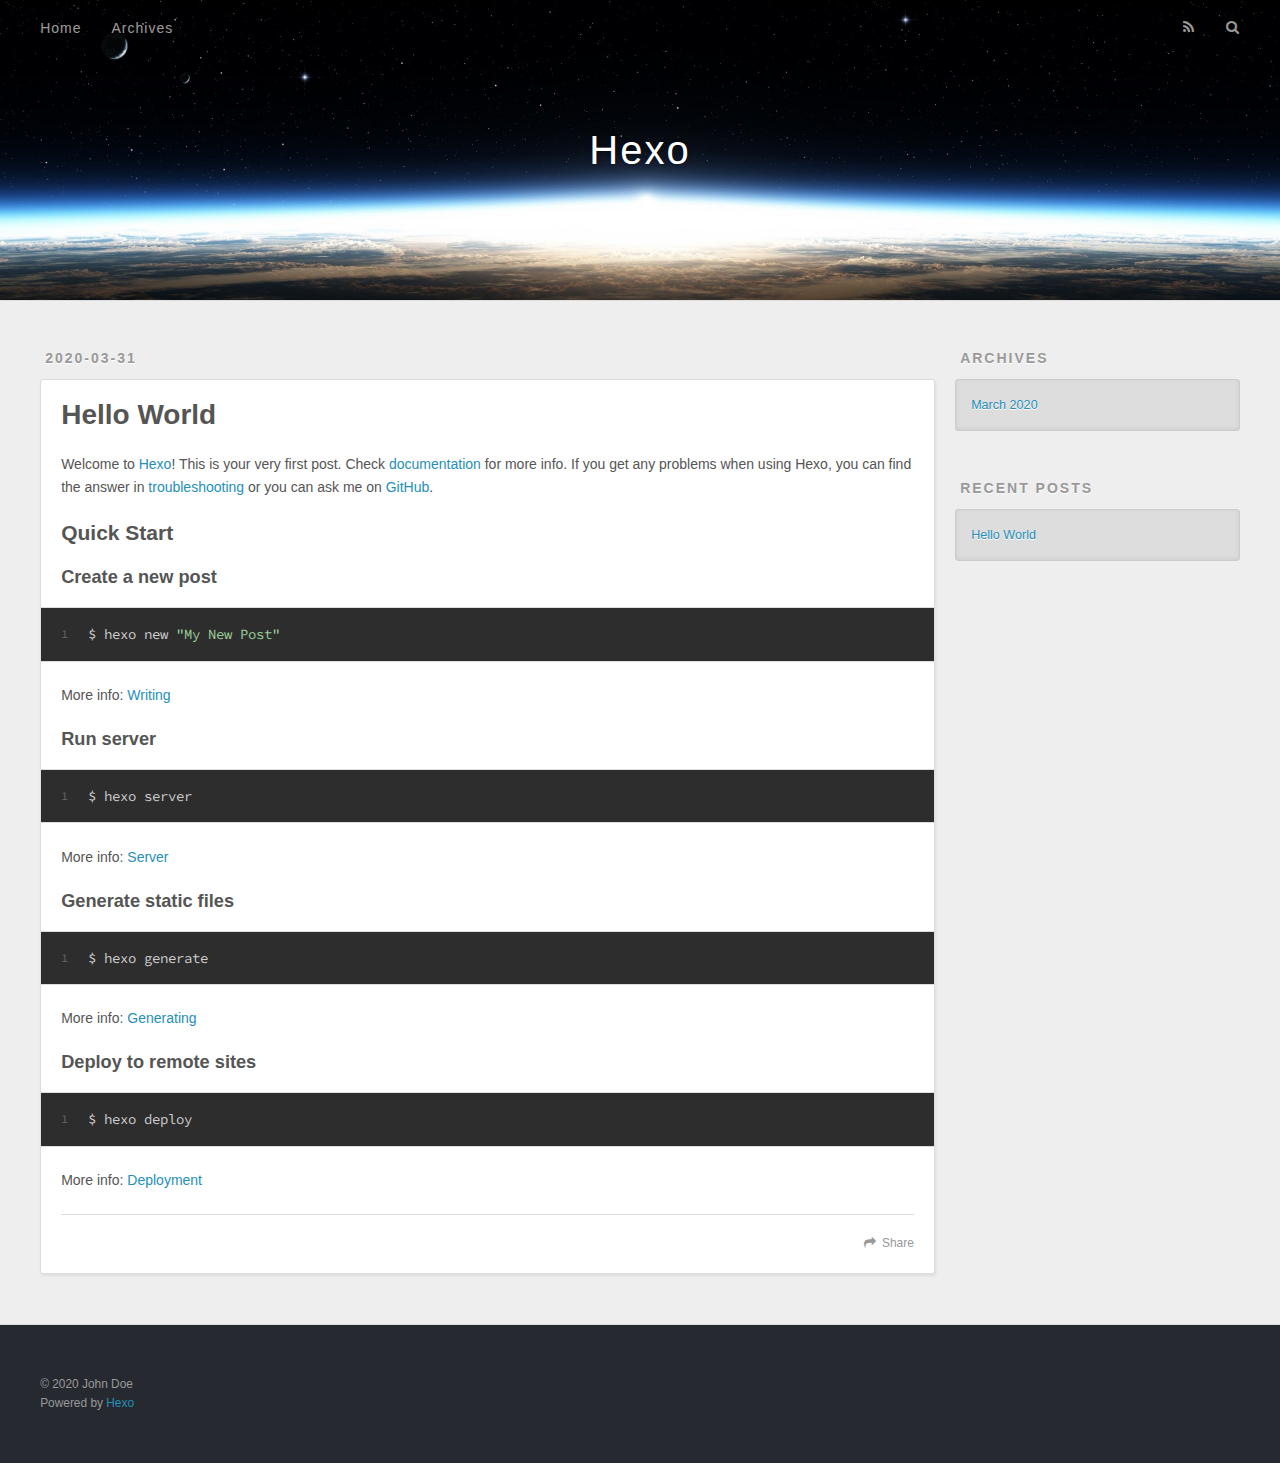
==== index.html @ f7f00320 "Site updated: 2020-03-31 20:49:34" ====
<!DOCTYPE html>
<html>
<head>
  <meta charset="utf-8">
  

  
  <title>Hexo</title>
  <meta name="viewport" content="width=device-width, initial-scale=1, maximum-scale=1">
  <meta property="og:type" content="website">
<meta property="og:title" content="Hexo">
<meta property="og:url" content="http://yoursite.com/index.html">
<meta property="og:site_name" content="Hexo">
<meta property="og:locale" content="en_US">
<meta property="article:author" content="John Doe">
<meta name="twitter:card" content="summary">
  
    <link rel="alternate" href="/atom.xml" title="Hexo" type="application/atom+xml">
  
  
    <link rel="icon" href="/favicon.png">
  
  
    <link href="//fonts.googleapis.com/css?family=Source+Code+Pro" rel="stylesheet" type="text/css">
  
  
<link rel="stylesheet" href="/css/style.css">

<meta name="generator" content="Hexo 4.2.0"></head>

<body>
  <div id="container">
    <div id="wrap">
      <header id="header">
  <div id="banner"></div>
  <div id="header-outer" class="outer">
    <div id="header-title" class="inner">
      <h1 id="logo-wrap">
        <a href="/" id="logo">Hexo</a>
      </h1>
      
    </div>
    <div id="header-inner" class="inner">
      <nav id="main-nav">
        <a id="main-nav-toggle" class="nav-icon"></a>
        
          <a class="main-nav-link" href="/">Home</a>
        
          <a class="main-nav-link" href="/archives">Archives</a>
        
      </nav>
      <nav id="sub-nav">
        
          <a id="nav-rss-link" class="nav-icon" href="/atom.xml" title="RSS Feed"></a>
        
        <a id="nav-search-btn" class="nav-icon" title="Search"></a>
      </nav>
      <div id="search-form-wrap">
        <form action="//google.com/search" method="get" accept-charset="UTF-8" class="search-form"><input type="search" name="q" class="search-form-input" placeholder="Search"><button type="submit" class="search-form-submit">&#xF002;</button><input type="hidden" name="sitesearch" value="http://yoursite.com"></form>
      </div>
    </div>
  </div>
</header>
      <div class="outer">
        <section id="main">
  
    <article id="post-hello-world" class="article article-type-post" itemscope itemprop="blogPost">
  <div class="article-meta">
    <a href="/2020/03/31/hello-world/" class="article-date">
  <time datetime="2020-03-31T12:39:08.938Z" itemprop="datePublished">2020-03-31</time>
</a>
    
  </div>
  <div class="article-inner">
    
    
      <header class="article-header">
        
  
    <h1 itemprop="name">
      <a class="article-title" href="/2020/03/31/hello-world/">Hello World</a>
    </h1>
  

      </header>
    
    <div class="article-entry" itemprop="articleBody">
      
        <p>Welcome to <a href="https://hexo.io/" target="_blank" rel="noopener">Hexo</a>! This is your very first post. Check <a href="https://hexo.io/docs/" target="_blank" rel="noopener">documentation</a> for more info. If you get any problems when using Hexo, you can find the answer in <a href="https://hexo.io/docs/troubleshooting.html" target="_blank" rel="noopener">troubleshooting</a> or you can ask me on <a href="https://github.com/hexojs/hexo/issues" target="_blank" rel="noopener">GitHub</a>.</p>
<h2 id="Quick-Start"><a href="#Quick-Start" class="headerlink" title="Quick Start"></a>Quick Start</h2><h3 id="Create-a-new-post"><a href="#Create-a-new-post" class="headerlink" title="Create a new post"></a>Create a new post</h3><figure class="highlight bash"><table><tr><td class="gutter"><pre><span class="line">1</span><br></pre></td><td class="code"><pre><span class="line">$ hexo new <span class="string">"My New Post"</span></span><br></pre></td></tr></table></figure>

<p>More info: <a href="https://hexo.io/docs/writing.html" target="_blank" rel="noopener">Writing</a></p>
<h3 id="Run-server"><a href="#Run-server" class="headerlink" title="Run server"></a>Run server</h3><figure class="highlight bash"><table><tr><td class="gutter"><pre><span class="line">1</span><br></pre></td><td class="code"><pre><span class="line">$ hexo server</span><br></pre></td></tr></table></figure>

<p>More info: <a href="https://hexo.io/docs/server.html" target="_blank" rel="noopener">Server</a></p>
<h3 id="Generate-static-files"><a href="#Generate-static-files" class="headerlink" title="Generate static files"></a>Generate static files</h3><figure class="highlight bash"><table><tr><td class="gutter"><pre><span class="line">1</span><br></pre></td><td class="code"><pre><span class="line">$ hexo generate</span><br></pre></td></tr></table></figure>

<p>More info: <a href="https://hexo.io/docs/generating.html" target="_blank" rel="noopener">Generating</a></p>
<h3 id="Deploy-to-remote-sites"><a href="#Deploy-to-remote-sites" class="headerlink" title="Deploy to remote sites"></a>Deploy to remote sites</h3><figure class="highlight bash"><table><tr><td class="gutter"><pre><span class="line">1</span><br></pre></td><td class="code"><pre><span class="line">$ hexo deploy</span><br></pre></td></tr></table></figure>

<p>More info: <a href="https://hexo.io/docs/one-command-deployment.html" target="_blank" rel="noopener">Deployment</a></p>

      
    </div>
    <footer class="article-footer">
      <a data-url="http://yoursite.com/2020/03/31/hello-world/" data-id="ck8fwem0g0000hkvo1noi7gq0" class="article-share-link">Share</a>
      
      
    </footer>
  </div>
  
</article>


  


</section>
        
          <aside id="sidebar">
  
    

  
    

  
    
  
    
  <div class="widget-wrap">
    <h3 class="widget-title">Archives</h3>
    <div class="widget">
      <ul class="archive-list"><li class="archive-list-item"><a class="archive-list-link" href="/archives/2020/03/">March 2020</a></li></ul>
    </div>
  </div>


  
    
  <div class="widget-wrap">
    <h3 class="widget-title">Recent Posts</h3>
    <div class="widget">
      <ul>
        
          <li>
            <a href="/2020/03/31/hello-world/">Hello World</a>
          </li>
        
      </ul>
    </div>
  </div>

  
</aside>
        
      </div>
      <footer id="footer">
  
  <div class="outer">
    <div id="footer-info" class="inner">
      &copy; 2020 John Doe<br>
      Powered by <a href="http://hexo.io/" target="_blank">Hexo</a>
    </div>
  </div>
</footer>
    </div>
    <nav id="mobile-nav">
  
    <a href="/" class="mobile-nav-link">Home</a>
  
    <a href="/archives" class="mobile-nav-link">Archives</a>
  
</nav>
    

<script src="//ajax.googleapis.com/ajax/libs/jquery/2.0.3/jquery.min.js"></script>


  
<link rel="stylesheet" href="/fancybox/jquery.fancybox.css">

  
<script src="/fancybox/jquery.fancybox.pack.js"></script>




<script src="/js/script.js"></script>




  </div>
</body>
</html>
---- css/style.css ----
body {
  width: 100%;
}
body:before,
body:after {
  content: "";
  display: table;
}
body:after {
  clear: both;
}
html,
body,
div,
span,
applet,
object,
iframe,
h1,
h2,
h3,
h4,
h5,
h6,
p,
blockquote,
pre,
a,
abbr,
acronym,
address,
big,
cite,
code,
del,
dfn,
em,
img,
ins,
kbd,
q,
s,
samp,
small,
strike,
strong,
sub,
sup,
tt,
var,
dl,
dt,
dd,
ol,
ul,
li,
fieldset,
form,
label,
legend,
table,
caption,
tbody,
tfoot,
thead,
tr,
th,
td {
  margin: 0;
  padding: 0;
  border: 0;
  outline: 0;
  font-weight: inherit;
  font-style: inherit;
  font-family: inherit;
  font-size: 100%;
  vertical-align: baseline;
}
body {
  line-height: 1;
  color: #000;
  background: #fff;
}
ol,
ul {
  list-style: none;
}
table {
  border-collapse: separate;
  border-spacing: 0;
  vertical-align: middle;
}
caption,
th,
td {
  text-align: left;
  font-weight: normal;
  vertical-align: middle;
}
a img {
  border: none;
}
input,
button {
  margin: 0;
  padding: 0;
}
input::-moz-focus-inner,
button::-moz-focus-inner {
  border: 0;
  padding: 0;
}
@font-face {
  font-family: FontAwesome;
  font-style: normal;
  font-weight: normal;
  src: url("fonts/fontawesome-webfont.eot?v=#4.0.3");
  src: url("fonts/fontawesome-webfont.eot?#iefix&v=#4.0.3") format("embedded-opentype"), url("fonts/fontawesome-webfont.woff?v=#4.0.3") format("woff"), url("fonts/fontawesome-webfont.ttf?v=#4.0.3") format("truetype"), url("fonts/fontawesome-webfont.svg#fontawesomeregular?v=#4.0.3") format("svg");
}
html,
body,
#container {
  height: 100%;
}
body {
  background: #eee;
  font: 14px -apple-system, BlinkMacSystemFont, "Segoe UI", "Roboto", "Oxygen", "Ubuntu", "Cantarell", "Fira Sans", "Droid Sans", "Helvetica Neue", sans-serif;
  -webkit-text-size-adjust: 100%;
}
.outer {
  max-width: 1220px;
  margin: 0 auto;
  padding: 0 20px;
}
.outer:before,
.outer:after {
  content: "";
  display: table;
}
.outer:after {
  clear: both;
}
.inner {
  display: inline;
  float: left;
  width: 98.33333333333333%;
  margin: 0 0.833333333333333%;
}
.left,
.alignleft {
  float: left;
}
.right,
.alignright {
  float: right;
}
.clear {
  clear: both;
}
#container {
  position: relative;
}
.mobile-nav-on {
  overflow: hidden;
}
#wrap {
  height: 100%;
  width: 100%;
  position: absolute;
  top: 0;
  left: 0;
  -webkit-transition: 0.2s ease-out;
  -moz-transition: 0.2s ease-out;
  -ms-transition: 0.2s ease-out;
  transition: 0.2s ease-out;
  z-index: 1;
  background: #eee;
}
.mobile-nav-on #wrap {
  left: 280px;
}
@media screen and (min-width: 768px) {
  #main {
    display: inline;
    float: left;
    width: 73.33333333333333%;
    margin: 0 0.833333333333333%;
  }
}
.article-date,
.article-category-link,
.archive-year,
.widget-title {
  text-decoration: none;
  text-transform: uppercase;
  letter-spacing: 2px;
  color: #999;
  margin-bottom: 1em;
  margin-left: 5px;
  line-height: 1em;
  text-shadow: 0 1px #fff;
  font-weight: bold;
}
.article-inner,
.archive-article-inner {
  background: #fff;
  -webkit-box-shadow: 1px 2px 3px #ddd;
  box-shadow: 1px 2px 3px #ddd;
  border: 1px solid #ddd;
  border-radius: 3px;
}
.article-entry h1,
.widget h1 {
  font-size: 2em;
}
.article-entry h2,
.widget h2 {
  font-size: 1.5em;
}
.article-entry h3,
.widget h3 {
  font-size: 1.3em;
}
.article-entry h4,
.widget h4 {
  font-size: 1.2em;
}
.article-entry h5,
.widget h5 {
  font-size: 1em;
}
.article-entry h6,
.widget h6 {
  font-size: 1em;
  color: #999;
}
.article-entry hr,
.widget hr {
  border: 1px dashed #ddd;
}
.article-entry strong,
.widget strong {
  font-weight: bold;
}
.article-entry em,
.widget em,
.article-entry cite,
.widget cite {
  font-style: italic;
}
.article-entry sup,
.widget sup,
.article-entry sub,
.widget sub {
  font-size: 0.75em;
  line-height: 0;
  position: relative;
  vertical-align: baseline;
}
.article-entry sup,
.widget sup {
  top: -0.5em;
}
.article-entry sub,
.widget sub {
  bottom: -0.2em;
}
.article-entry small,
.widget small {
  font-size: 0.85em;
}
.article-entry acronym,
.widget acronym,
.article-entry abbr,
.widget abbr {
  border-bottom: 1px dotted;
}
.article-entry ul,
.widget ul,
.article-entry ol,
.widget ol,
.article-entry dl,
.widget dl {
  margin: 0 20px;
  line-height: 1.6em;
}
.article-entry ul ul,
.widget ul ul,
.article-entry ol ul,
.widget ol ul,
.article-entry ul ol,
.widget ul ol,
.article-entry ol ol,
.widget ol ol {
  margin-top: 0;
  margin-bottom: 0;
}
.article-entry ul,
.widget ul {
  list-style: disc;
}
.article-entry ol,
.widget ol {
  list-style: decimal;
}
.article-entry dt,
.widget dt {
  font-weight: bold;
}
#header {
  height: 300px;
  position: relative;
  border-bottom: 1px solid #ddd;
}
#header:before,
#header:after {
  content: "";
  position: absolute;
  left: 0;
  right: 0;
  height: 40px;
}
#header:before {
  top: 0;
  background: -webkit-linear-gradient(rgba(0,0,0,0.2), transparent);
  background: -moz-linear-gradient(rgba(0,0,0,0.2), transparent);
  background: -ms-linear-gradient(rgba(0,0,0,0.2), transparent);
  background: linear-gradient(rgba(0,0,0,0.2), transparent);
}
#header:after {
  bottom: 0;
  background: -webkit-linear-gradient(transparent, rgba(0,0,0,0.2));
  background: -moz-linear-gradient(transparent, rgba(0,0,0,0.2));
  background: -ms-linear-gradient(transparent, rgba(0,0,0,0.2));
  background: linear-gradient(transparent, rgba(0,0,0,0.2));
}
#header-outer {
  height: 100%;
  position: relative;
}
#header-inner {
  position: relative;
  overflow: hidden;
}
#banner {
  position: absolute;
  top: 0;
  left: 0;
  width: 100%;
  height: 100%;
  background: url("images/banner.jpg") center #000;
  -webkit-background-size: cover;
  -moz-background-size: cover;
  background-size: cover;
  z-index: -1;
}
#header-title {
  text-align: center;
  height: 40px;
  position: absolute;
  top: 50%;
  left: 0;
  margin-top: -20px;
}
#logo,
#subtitle {
  text-decoration: none;
  color: #fff;
  font-weight: 300;
  text-shadow: 0 1px 4px rgba(0,0,0,0.3);
}
#logo {
  font-size: 40px;
  line-height: 40px;
  letter-spacing: 2px;
}
#subtitle {
  font-size: 16px;
  line-height: 16px;
  letter-spacing: 1px;
}
#subtitle-wrap {
  margin-top: 16px;
}
#main-nav {
  float: left;
  margin-left: -15px;
}
.nav-icon,
.main-nav-link {
  float: left;
  color: #fff;
  opacity: 0.6;
  text-decoration: none;
  text-shadow: 0 1px rgba(0,0,0,0.2);
  -webkit-transition: opacity 0.2s;
  -moz-transition: opacity 0.2s;
  -ms-transition: opacity 0.2s;
  transition: opacity 0.2s;
  display: block;
  padding: 20px 15px;
}
.nav-icon:hover,
.main-nav-link:hover {
  opacity: 1;
}
.nav-icon {
  font-family: FontAwesome;
  text-align: center;
  font-size: 14px;
  width: 14px;
  height: 14px;
  padding: 20px 15px;
  position: relative;
  cursor: pointer;
}
.main-nav-link {
  font-weight: 300;
  letter-spacing: 1px;
}
@media screen and (max-width: 479px) {
  .main-nav-link {
    display: none;
  }
}
#main-nav-toggle {
  display: none;
}
#main-nav-toggle:before {
  content: "\f0c9";
}
@media screen and (max-width: 479px) {
  #main-nav-toggle {
    display: block;
  }
}
#sub-nav {
  float: right;
  margin-right: -15px;
}
#nav-rss-link:before {
  content: "\f09e";
}
#nav-search-btn:before {
  content: "\f002";
}
#search-form-wrap {
  position: absolute;
  top: 15px;
  width: 150px;
  height: 30px;
  right: -150px;
  opacity: 0;
  -webkit-transition: 0.2s ease-out;
  -moz-transition: 0.2s ease-out;
  -ms-transition: 0.2s ease-out;
  transition: 0.2s ease-out;
}
#search-form-wrap.on {
  opacity: 1;
  right: 0;
}
@media screen and (max-width: 479px) {
  #search-form-wrap {
    width: 100%;
    right: -100%;
  }
}
.search-form {
  position: absolute;
  top: 0;
  left: 0;
  right: 0;
  background: #fff;
  padding: 5px 15px;
  border-radius: 15px;
  -webkit-box-shadow: 0 0 10px rgba(0,0,0,0.3);
  box-shadow: 0 0 10px rgba(0,0,0,0.3);
}
.search-form-input {
  border: none;
  background: none;
  color: #555;
  width: 100%;
  font: 13px -apple-system, BlinkMacSystemFont, "Segoe UI", "Roboto", "Oxygen", "Ubuntu", "Cantarell", "Fira Sans", "Droid Sans", "Helvetica Neue", sans-serif;
  outline: none;
}
.search-form-input::-webkit-search-results-decoration,
.search-form-input::-webkit-search-cancel-button {
  -webkit-appearance: none;
}
.search-form-submit {
  position: absolute;
  top: 50%;
  right: 10px;
  margin-top: -7px;
  font: 13px FontAwesome;
  border: none;
  background: none;
  color: #bbb;
  cursor: pointer;
}
.search-form-submit:hover,
.search-form-submit:focus {
  color: #777;
}
.article {
  margin: 50px 0;
}
.article-inner {
  overflow: hidden;
}
.article-meta:before,
.article-meta:after {
  content: "";
  display: table;
}
.article-meta:after {
  clear: both;
}
.article-date {
  float: left;
}
.article-category {
  float: left;
  line-height: 1em;
  color: #ccc;
  text-shadow: 0 1px #fff;
  margin-left: 8px;
}
.article-category:before {
  content: "\2022";
}
.article-category-link {
  margin: 0 12px 1em;
}
.article-header {
  padding: 20px 20px 0;
}
.article-title {
  text-decoration: none;
  font-size: 2em;
  font-weight: bold;
  color: #555;
  line-height: 1.1em;
  -webkit-transition: color 0.2s;
  -moz-transition: color 0.2s;
  -ms-transition: color 0.2s;
  transition: color 0.2s;
}
a.article-title:hover {
  color: #258fb8;
}
.article-entry {
  color: #555;
  padding: 0 20px;
}
.article-entry:before,
.article-entry:after {
  content: "";
  display: table;
}
.article-entry:after {
  clear: both;
}
.article-entry p,
.article-entry table {
  line-height: 1.6em;
  margin: 1.6em 0;
}
.article-entry h1,
.article-entry h2,
.article-entry h3,
.article-entry h4,
.article-entry h5,
.article-entry h6 {
  font-weight: bold;
}
.article-entry h1,
.article-entry h2,
.article-entry h3,
.article-entry h4,
.article-entry h5,
.article-entry h6 {
  line-height: 1.1em;
  margin: 1.1em 0;
}
.article-entry a {
  color: #258fb8;
  text-decoration: none;
}
.article-entry a:hover {
  text-decoration: underline;
}
.article-entry ul,
.article-entry ol,
.article-entry dl {
  margin-top: 1.6em;
  margin-bottom: 1.6em;
}
.article-entry img,
.article-entry video {
  max-width: 100%;
  height: auto;
  display: block;
  margin: auto;
}
.article-entry iframe {
  border: none;
}
.article-entry table {
  width: 100%;
  border-collapse: collapse;
  border-spacing: 0;
}
.article-entry th {
  font-weight: bold;
  border-bottom: 3px solid #ddd;
  padding-bottom: 0.5em;
}
.article-entry td {
  border-bottom: 1px solid #ddd;
  padding: 10px 0;
}
.article-entry blockquote {
  font-family: Georgia, "Times New Roman", serif;
  font-size: 1.4em;
  margin: 1.6em 20px;
  text-align: center;
}
.article-entry blockquote footer {
  font-size: 14px;
  margin: 1.6em 0;
  font-family: -apple-system, BlinkMacSystemFont, "Segoe UI", "Roboto", "Oxygen", "Ubuntu", "Cantarell", "Fira Sans", "Droid Sans", "Helvetica Neue", sans-serif;
}
.article-entry blockquote footer cite:before {
  content: "—";
  padding: 0 0.5em;
}
.article-entry .pullquote {
  text-align: left;
  width: 45%;
  margin: 0;
}
.article-entry .pullquote.left {
  margin-left: 0.5em;
  margin-right: 1em;
}
.article-entry .pullquote.right {
  margin-right: 0.5em;
  margin-left: 1em;
}
.article-entry .caption {
  color: #999;
  display: block;
  font-size: 0.9em;
  margin-top: 0.5em;
  position: relative;
  text-align: center;
}
.article-entry .video-container {
  position: relative;
  padding-top: 56.25%;
  height: 0;
  overflow: hidden;
}
.article-entry .video-container iframe,
.article-entry .video-container object,
.article-entry .video-container embed {
  position: absolute;
  top: 0;
  left: 0;
  width: 100%;
  height: 100%;
  margin-top: 0;
}
.article-more-link a {
  display: inline-block;
  line-height: 1em;
  padding: 6px 15px;
  border-radius: 15px;
  background: #eee;
  color: #999;
  text-shadow: 0 1px #fff;
  text-decoration: none;
}
.article-more-link a:hover {
  background: #258fb8;
  color: #fff;
  text-decoration: none;
  text-shadow: 0 1px #1e7293;
}
.article-footer {
  font-size: 0.85em;
  line-height: 1.6em;
  border-top: 1px solid #ddd;
  padding-top: 1.6em;
  margin: 0 20px 20px;
}
.article-footer:before,
.article-footer:after {
  content: "";
  display: table;
}
.article-footer:after {
  clear: both;
}
.article-footer a {
  color: #999;
  text-decoration: none;
}
.article-footer a:hover {
  color: #555;
}
.article-tag-list-item {
  float: left;
  margin-right: 10px;
}
.article-tag-list-link:before {
  content: "#";
}
.article-comment-link {
  float: right;
}
.article-comment-link:before {
  content: "\f075";
  font-family: FontAwesome;
  padding-right: 8px;
}
.article-share-link {
  cursor: pointer;
  float: right;
  margin-left: 20px;
}
.article-share-link:before {
  content: "\f064";
  font-family: FontAwesome;
  padding-right: 6px;
}
#article-nav {
  position: relative;
}
#article-nav:before,
#article-nav:after {
  content: "";
  display: table;
}
#article-nav:after {
  clear: both;
}
@media screen and (min-width: 768px) {
  #article-nav {
    margin: 50px 0;
  }
  #article-nav:before {
    width: 8px;
    height: 8px;
    position: absolute;
    top: 50%;
    left: 50%;
    margin-top: -4px;
    margin-left: -4px;
    content: "";
    border-radius: 50%;
    background: #ddd;
    -webkit-box-shadow: 0 1px 2px #fff;
    box-shadow: 0 1px 2px #fff;
  }
}
.article-nav-link-wrap {
  text-decoration: none;
  text-shadow: 0 1px #fff;
  color: #999;
  -webkit-box-sizing: border-box;
  -moz-box-sizing: border-box;
  box-sizing: border-box;
  margin-top: 50px;
  text-align: center;
  display: block;
}
.article-nav-link-wrap:hover {
  color: #555;
}
@media screen and (min-width: 768px) {
  .article-nav-link-wrap {
    width: 50%;
    margin-top: 0;
  }
}
@media screen and (min-width: 768px) {
  #article-nav-newer {
    float: left;
    text-align: right;
    padding-right: 20px;
  }
}
@media screen and (min-width: 768px) {
  #article-nav-older {
    float: right;
    text-align: left;
    padding-left: 20px;
  }
}
.article-nav-caption {
  text-transform: uppercase;
  letter-spacing: 2px;
  color: #ddd;
  line-height: 1em;
  font-weight: bold;
}
#article-nav-newer .article-nav-caption {
  margin-right: -2px;
}
.article-nav-title {
  font-size: 0.85em;
  line-height: 1.6em;
  margin-top: 0.5em;
}
.article-share-box {
  position: absolute;
  display: none;
  background: #fff;
  -webkit-box-shadow: 1px 2px 10px rgba(0,0,0,0.2);
  box-shadow: 1px 2px 10px rgba(0,0,0,0.2);
  border-radius: 3px;
  margin-left: -145px;
  overflow: hidden;
  z-index: 1;
}
.article-share-box.on {
  display: block;
}
.article-share-input {
  width: 100%;
  background: none;
  -webkit-box-sizing: border-box;
  -moz-box-sizing: border-box;
  box-sizing: border-box;
  font: 14px -apple-system, BlinkMacSystemFont, "Segoe UI", "Roboto", "Oxygen", "Ubuntu", "Cantarell", "Fira Sans", "Droid Sans", "Helvetica Neue", sans-serif;
  padding: 0 15px;
  color: #555;
  outline: none;
  border: 1px solid #ddd;
  border-radius: 3px 3px 0 0;
  height: 36px;
  line-height: 36px;
}
.article-share-links {
  background: #eee;
}
.article-share-links:before,
.article-share-links:after {
  content: "";
  display: table;
}
.article-share-links:after {
  clear: both;
}
.article-share-twitter,
.article-share-facebook,
.article-share-pinterest,
.article-share-google {
  width: 50px;
  height: 36px;
  display: block;
  float: left;
  position: relative;
  color: #999;
  text-shadow: 0 1px #fff;
}
.article-share-twitter:before,
.article-share-facebook:before,
.article-share-pinterest:before,
.article-share-google:before {
  font-size: 20px;
  font-family: FontAwesome;
  width: 20px;
  height: 20px;
  position: absolute;
  top: 50%;
  left: 50%;
  margin-top: -10px;
  margin-left: -10px;
  text-align: center;
}
.article-share-twitter:hover,
.article-share-facebook:hover,
.article-share-pinterest:hover,
.article-share-google:hover {
  color: #fff;
}
.article-share-twitter:before {
  content: "\f099";
}
.article-share-twitter:hover {
  background: #00aced;
  text-shadow: 0 1px #008abe;
}
.article-share-facebook:before {
  content: "\f09a";
}
.article-share-facebook:hover {
  background: #3b5998;
  text-shadow: 0 1px #2f477a;
}
.article-share-pinterest:before {
  content: "\f0d2";
}
.article-share-pinterest:hover {
  background: #cb2027;
  text-shadow: 0 1px #a21a1f;
}
.article-share-google:before {
  content: "\f0d5";
}
.article-share-google:hover {
  background: #dd4b39;
  text-shadow: 0 1px #be3221;
}
.article-gallery {
  background: #000;
  position: relative;
}
.article-gallery-photos {
  position: relative;
  overflow: hidden;
}
.article-gallery-img {
  display: none;
  max-width: 100%;
}
.article-gallery-img:first-child {
  display: block;
}
.article-gallery-img.loaded {
  position: absolute;
  display: block;
}
.article-gallery-img img {
  display: block;
  max-width: 100%;
  margin: 0 auto;
}
#comments {
  background: #fff;
  -webkit-box-shadow: 1px 2px 3px #ddd;
  box-shadow: 1px 2px 3px #ddd;
  padding: 20px;
  border: 1px solid #ddd;
  border-radius: 3px;
  margin: 50px 0;
}
#comments a {
  color: #258fb8;
}
.archives-wrap {
  margin: 50px 0;
}
.archives:before,
.archives:after {
  content: "";
  display: table;
}
.archives:after {
  clear: both;
}
.archive-year-wrap {
  margin-bottom: 1em;
}
.archives {
  -webkit-column-gap: 10px;
  -moz-column-gap: 10px;
  column-gap: 10px;
}
@media screen and (min-width: 480px) and (max-width: 767px) {
  .archives {
    -webkit-column-count: 2;
    -moz-column-count: 2;
    column-count: 2;
  }
}
@media screen and (min-width: 768px) {
  .archives {
    -webkit-column-count: 3;
    -moz-column-count: 3;
    column-count: 3;
  }
}
.archive-article {
  -webkit-column-break-inside: avoid;
  page-break-inside: avoid;
  overflow: hidden;
  break-inside: avoid-column;
}
.archive-article-inner {
  padding: 10px;
  margin-bottom: 15px;
}
.archive-article-title {
  text-decoration: none;
  font-weight: bold;
  color: #555;
  -webkit-transition: color 0.2s;
  -moz-transition: color 0.2s;
  -ms-transition: color 0.2s;
  transition: color 0.2s;
  line-height: 1.6em;
}
.archive-article-title:hover {
  color: #258fb8;
}
.archive-article-footer {
  margin-top: 1em;
}
.archive-article-date {
  color: #999;
  text-decoration: none;
  font-size: 0.85em;
  line-height: 1em;
  margin-bottom: 0.5em;
  display: block;
}
#page-nav {
  margin: 50px auto;
  background: #fff;
  -webkit-box-shadow: 1px 2px 3px #ddd;
  box-shadow: 1px 2px 3px #ddd;
  border: 1px solid #ddd;
  border-radius: 3px;
  text-align: center;
  color: #999;
  overflow: hidden;
}
#page-nav:before,
#page-nav:after {
  content: "";
  display: table;
}
#page-nav:after {
  clear: both;
}
#page-nav a,
#page-nav span {
  padding: 10px 20px;
  line-height: 1;
  height: 2ex;
}
#page-nav a {
  color: #999;
  text-decoration: none;
}
#page-nav a:hover {
  background: #999;
  color: #fff;
}
#page-nav .prev {
  float: left;
}
#page-nav .next {
  float: right;
}
#page-nav .page-number {
  display: inline-block;
}
@media screen and (max-width: 479px) {
  #page-nav .page-number {
    display: none;
  }
}
#page-nav .current {
  color: #555;
  font-weight: bold;
}
#page-nav .space {
  color: #ddd;
}
#footer {
  background: #262a30;
  padding: 50px 0;
  border-top: 1px solid #ddd;
  color: #999;
}
#footer a {
  color: #258fb8;
  text-decoration: none;
}
#footer a:hover {
  text-decoration: underline;
}
#footer-info {
  line-height: 1.6em;
  font-size: 0.85em;
}
.article-entry pre,
.article-entry .highlight {
  background: #2d2d2d;
  margin: 0 -20px;
  padding: 15px 20px;
  border-style: solid;
  border-color: #ddd;
  border-width: 1px 0;
  overflow: auto;
  color: #ccc;
  line-height: 22.400000000000002px;
}
.article-entry .highlight .gutter pre,
.article-entry .gist .gist-file .gist-data .line-numbers {
  color: #666;
  font-size: 0.85em;
}
.article-entry pre,
.article-entry code {
  font-family: "Source Code Pro", Consolas, Monaco, Menlo, Consolas, monospace;
}
.article-entry code {
  background: #eee;
  text-shadow: 0 1px #fff;
  padding: 0 0.3em;
}
.article-entry pre code {
  background: none;
  text-shadow: none;
  padding: 0;
}
.article-entry .highlight pre {
  border: none;
  margin: 0;
  padding: 0;
}
.article-entry .highlight table {
  margin: 0;
  width: auto;
}
.article-entry .highlight td {
  border: none;
  padding: 0;
}
.article-entry .highlight figcaption {
  font-size: 0.85em;
  color: #999;
  line-height: 1em;
  margin-bottom: 1em;
}
.article-entry .highlight figcaption:before,
.article-entry .highlight figcaption:after {
  content: "";
  display: table;
}
.article-entry .highlight figcaption:after {
  clear: both;
}
.article-entry .highlight figcaption a {
  float: right;
}
.article-entry .highlight .gutter pre {
  text-align: right;
  padding-right: 20px;
}
.article-entry .highlight .line {
  height: 22.400000000000002px;
}
.article-entry .highlight .line.marked {
  background: #515151;
}
.article-entry .gist {
  margin: 0 -20px;
  border-style: solid;
  border-color: #ddd;
  border-width: 1px 0;
  background: #2d2d2d;
  padding: 15px 20px 15px 0;
}
.article-entry .gist .gist-file {
  border: none;
  font-family: "Source Code Pro", Consolas, Monaco, Menlo, Consolas, monospace;
  margin: 0;
}
.article-entry .gist .gist-file .gist-data {
  background: none;
  border: none;
}
.article-entry .gist .gist-file .gist-data .line-numbers {
  background: none;
  border: none;
  padding: 0 20px 0 0;
}
.article-entry .gist .gist-file .gist-data .line-data {
  padding: 0 !important;
}
.article-entry .gist .gist-file .highlight {
  margin: 0;
  padding: 0;
  border: none;
}
.article-entry .gist .gist-file .gist-meta {
  background: #2d2d2d;
  color: #999;
  font: 0.85em -apple-system, BlinkMacSystemFont, "Segoe UI", "Roboto", "Oxygen", "Ubuntu", "Cantarell", "Fira Sans", "Droid Sans", "Helvetica Neue", sans-serif;
  text-shadow: 0 0;
  padding: 0;
  margin-top: 1em;
  margin-left: 20px;
}
.article-entry .gist .gist-file .gist-meta a {
  color: #258fb8;
  font-weight: normal;
}
.article-entry .gist .gist-file .gist-meta a:hover {
  text-decoration: underline;
}
pre .comment,
pre .title {
  color: #999;
}
pre .variable,
pre .attribute,
pre .tag,
pre .regexp,
pre .ruby .constant,
pre .xml .tag .title,
pre .xml .pi,
pre .xml .doctype,
pre .html .doctype,
pre .css .id,
pre .css .class,
pre .css .pseudo {
  color: #f2777a;
}
pre .number,
pre .preprocessor,
pre .built_in,
pre .literal,
pre .params,
pre .constant {
  color: #f99157;
}
pre .class,
pre .ruby .class .title,
pre .css .rules .attribute {
  color: #9c9;
}
pre .string,
pre .value,
pre .inheritance,
pre .header,
pre .ruby .symbol,
pre .xml .cdata {
  color: #9c9;
}
pre .css .hexcolor {
  color: #6cc;
}
pre .function,
pre .python .decorator,
pre .python .title,
pre .ruby .function .title,
pre .ruby .title .keyword,
pre .perl .sub,
pre .javascript .title,
pre .coffeescript .title {
  color: #69c;
}
pre .keyword,
pre .javascript .function {
  color: #c9c;
}
@media screen and (max-width: 479px) {
  #mobile-nav {
    position: absolute;
    top: 0;
    left: 0;
    width: 280px;
    height: 100%;
    background: #191919;
    border-right: 1px solid #fff;
  }
}
@media screen and (max-width: 479px) {
  .mobile-nav-link {
    display: block;
    color: #999;
    text-decoration: none;
    padding: 15px 20px;
    font-weight: bold;
  }
  .mobile-nav-link:hover {
    color: #fff;
  }
}
@media screen and (min-width: 768px) {
  #sidebar {
    display: inline;
    float: left;
    width: 23.333333333333332%;
    margin: 0 0.833333333333333%;
  }
}
.widget-wrap {
  margin: 50px 0;
}
.widget {
  color: #777;
  text-shadow: 0 1px #fff;
  background: #ddd;
  -webkit-box-shadow: 0 -1px 4px #ccc inset;
  box-shadow: 0 -1px 4px #ccc inset;
  border: 1px solid #ccc;
  padding: 15px;
  border-radius: 3px;
}
.widget a {
  color: #258fb8;
  text-decoration: none;
}
.widget a:hover {
  text-decoration: underline;
}
.widget ul ul,
.widget ol ul,
.widget dl ul,
.widget ul ol,
.widget ol ol,
.widget dl ol,
.widget ul dl,
.widget ol dl,
.widget dl dl {
  margin-left: 15px;
  list-style: disc;
}
.widget {
  line-height: 1.6em;
  word-wrap: break-word;
  font-size: 0.9em;
}
.widget ul,
.widget ol {
  list-style: none;
  margin: 0;
}
.widget ul ul,
.widget ol ul,
.widget ul ol,
.widget ol ol {
  margin: 0 20px;
}
.widget ul ul,
.widget ol ul {
  list-style: disc;
}
.widget ul ol,
.widget ol ol {
  list-style: decimal;
}
.category-list-count,
.tag-list-count,
.archive-list-count {
  padding-left: 5px;
  color: #999;
  font-size: 0.85em;
}
.category-list-count:before,
.tag-list-count:before,
.archive-list-count:before {
  content: "(";
}
.category-list-count:after,
.tag-list-count:after,
.archive-list-count:after {
  content: ")";
}
.tagcloud a {
  margin-right: 5px;
  display: inline-block;
}
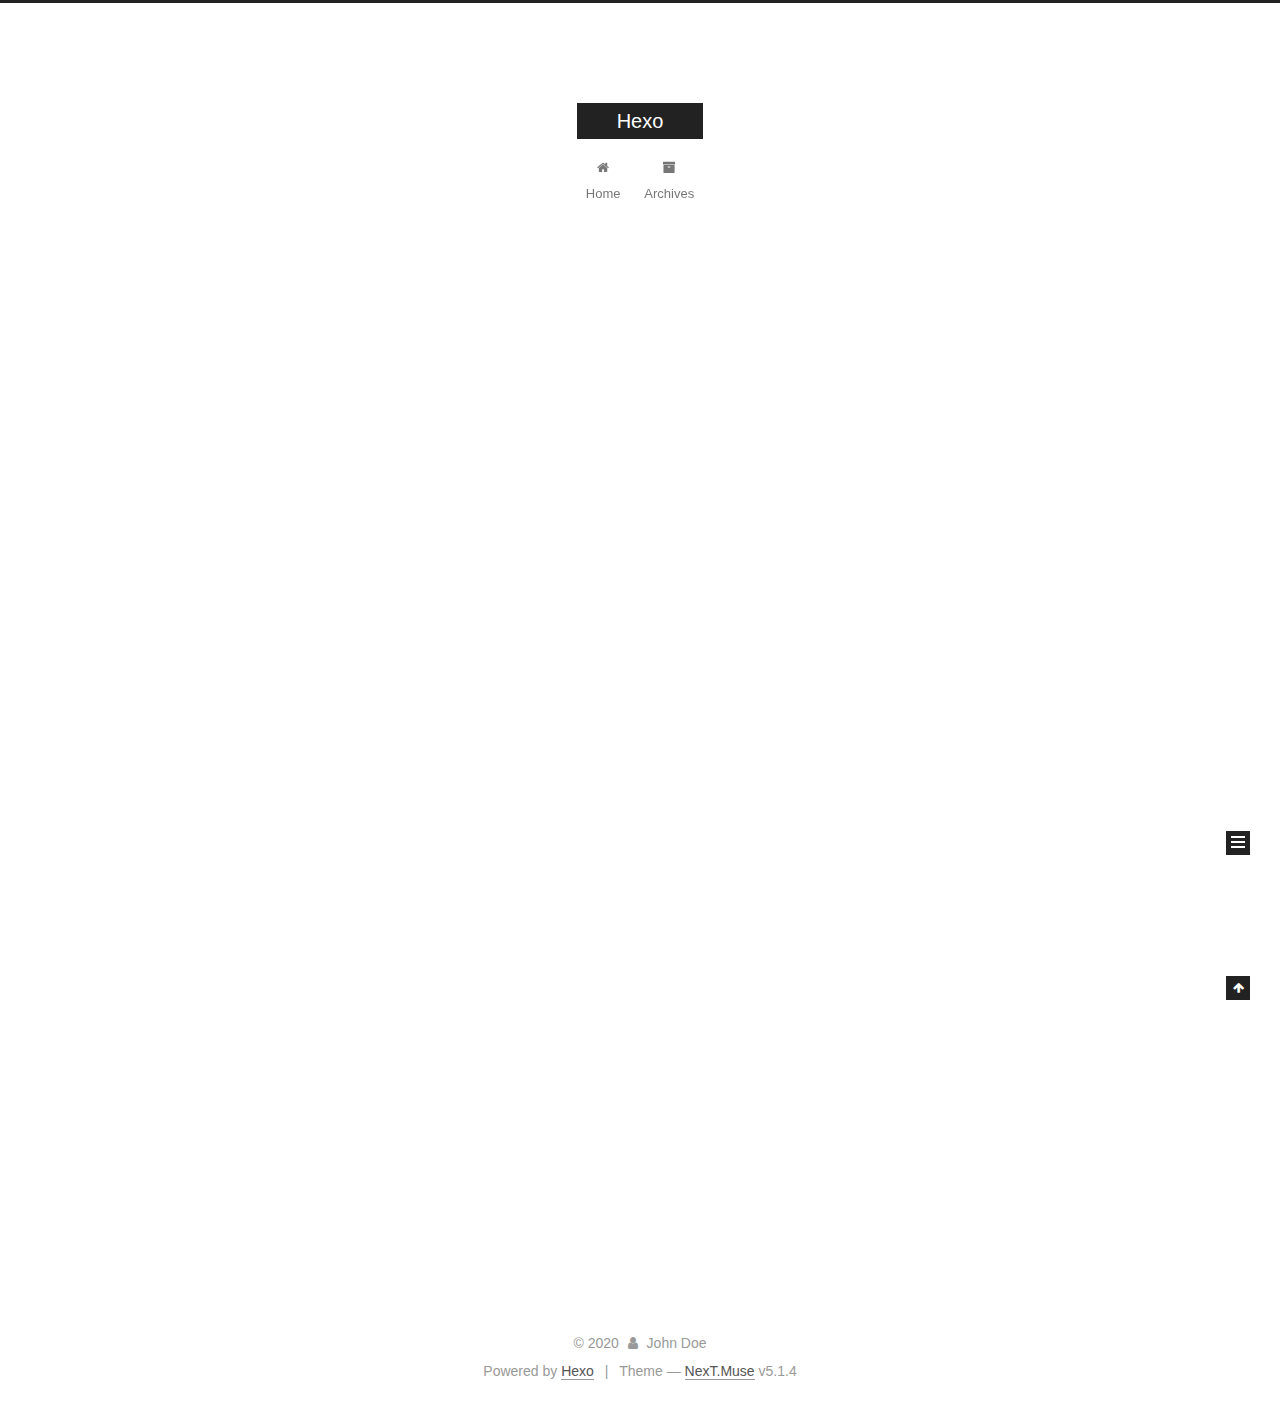
==== commit f0dc4bf8: "Site updated: 2020-03-31 21:06:57" ====
--- a/index.html
+++ b/index.html
@@ -1,196 +1,620 @@
 <!DOCTYPE html>
-<html>
+
+
+
+  
+
+
+<html class="theme-next muse use-motion" lang="en">
 <head>
-  <meta charset="utf-8">
-  
-
-  
-  <title>Hexo</title>
-  <meta name="viewport" content="width=device-width, initial-scale=1, maximum-scale=1">
-  <meta property="og:type" content="website">
+  <meta charset="UTF-8"/>
+<meta http-equiv="X-UA-Compatible" content="IE=edge" />
+<meta name="viewport" content="width=device-width, initial-scale=1, maximum-scale=1"/>
+<meta name="theme-color" content="#222">
+
+
+
+
+
+
+
+
+
+<meta http-equiv="Cache-Control" content="no-transform" />
+<meta http-equiv="Cache-Control" content="no-siteapp" />
+
+
+
+
+
+
+
+
+
+
+
+
+
+
+
+
+  
+  
+  <link href="/lib/fancybox/source/jquery.fancybox.css?v=2.1.5" rel="stylesheet" type="text/css" />
+
+
+
+
+
+
+
+<link href="/lib/font-awesome/css/font-awesome.min.css?v=4.6.2" rel="stylesheet" type="text/css" />
+
+<link href="/css/main.css?v=5.1.4" rel="stylesheet" type="text/css" />
+
+
+  <link rel="apple-touch-icon" sizes="180x180" href="/images/apple-touch-icon-next.png?v=5.1.4">
+
+
+  <link rel="icon" type="image/png" sizes="32x32" href="/images/favicon-32x32-next.png?v=5.1.4">
+
+
+  <link rel="icon" type="image/png" sizes="16x16" href="/images/favicon-16x16-next.png?v=5.1.4">
+
+
+  <link rel="mask-icon" href="/images/logo.svg?v=5.1.4" color="#222">
+
+
+
+
+
+  <meta name="keywords" content="Hexo, NexT" />
+
+
+
+
+
+
+
+
+
+
+<meta property="og:type" content="website">
 <meta property="og:title" content="Hexo">
 <meta property="og:url" content="http://yoursite.com/index.html">
 <meta property="og:site_name" content="Hexo">
 <meta property="og:locale" content="en_US">
 <meta property="article:author" content="John Doe">
 <meta name="twitter:card" content="summary">
-  
-    <link rel="alternate" href="/atom.xml" title="Hexo" type="application/atom+xml">
-  
-  
-    <link rel="icon" href="/favicon.png">
-  
-  
-    <link href="//fonts.googleapis.com/css?family=Source+Code+Pro" rel="stylesheet" type="text/css">
-  
-  
-<link rel="stylesheet" href="/css/style.css">
+
+
+
+<script type="text/javascript" id="hexo.configurations">
+  var NexT = window.NexT || {};
+  var CONFIG = {
+    root: '/',
+    scheme: 'Muse',
+    version: '5.1.4',
+    sidebar: {"position":"left","display":"post","offset":12,"b2t":false,"scrollpercent":false,"onmobile":false},
+    fancybox: true,
+    tabs: true,
+    motion: {"enable":true,"async":false,"transition":{"post_block":"fadeIn","post_header":"slideDownIn","post_body":"slideDownIn","coll_header":"slideLeftIn","sidebar":"slideUpIn"}},
+    duoshuo: {
+      userId: '0',
+      author: 'Author'
+    },
+    algolia: {
+      applicationID: '',
+      apiKey: '',
+      indexName: '',
+      hits: {"per_page":10},
+      labels: {"input_placeholder":"Search for Posts","hits_empty":"We didn't find any results for the search: ${query}","hits_stats":"${hits} results found in ${time} ms"}
+    }
+  };
+</script>
+
+
+
+  <link rel="canonical" href="http://yoursite.com/"/>
+
+
+
+
+
+  <title>Hexo</title>
+  
+
+
+
+
+
+
+
 
 <meta name="generator" content="Hexo 4.2.0"></head>
 
-<body>
-  <div id="container">
-    <div id="wrap">
-      <header id="header">
-  <div id="banner"></div>
-  <div id="header-outer" class="outer">
-    <div id="header-title" class="inner">
-      <h1 id="logo-wrap">
-        <a href="/" id="logo">Hexo</a>
-      </h1>
-      
+<body itemscope itemtype="http://schema.org/WebPage" lang="en">
+
+  
+  
+    
+  
+
+  <div class="container sidebar-position-left 
+  page-home">
+    <div class="headband"></div>
+
+    <header id="header" class="header" itemscope itemtype="http://schema.org/WPHeader">
+      <div class="header-inner"><div class="site-brand-wrapper">
+  <div class="site-meta ">
+    
+
+    <div class="custom-logo-site-title">
+      <a href="/"  class="brand" rel="start">
+        <span class="logo-line-before"><i></i></span>
+        <span class="site-title">Hexo</span>
+        <span class="logo-line-after"><i></i></span>
+      </a>
     </div>
-    <div id="header-inner" class="inner">
-      <nav id="main-nav">
-        <a id="main-nav-toggle" class="nav-icon"></a>
-        
-          <a class="main-nav-link" href="/">Home</a>
-        
-          <a class="main-nav-link" href="/archives">Archives</a>
-        
-      </nav>
-      <nav id="sub-nav">
-        
-          <a id="nav-rss-link" class="nav-icon" href="/atom.xml" title="RSS Feed"></a>
-        
-        <a id="nav-search-btn" class="nav-icon" title="Search"></a>
-      </nav>
-      <div id="search-form-wrap">
-        <form action="//google.com/search" method="get" accept-charset="UTF-8" class="search-form"><input type="search" name="q" class="search-form-input" placeholder="Search"><button type="submit" class="search-form-submit">&#xF002;</button><input type="hidden" name="sitesearch" value="http://yoursite.com"></form>
-      </div>
+      
+        <p class="site-subtitle"></p>
+      
+  </div>
+
+  <div class="site-nav-toggle">
+    <button>
+      <span class="btn-bar"></span>
+      <span class="btn-bar"></span>
+      <span class="btn-bar"></span>
+    </button>
+  </div>
+</div>
+
+<nav class="site-nav">
+  
+
+  
+    <ul id="menu" class="menu">
+      
+        
+        <li class="menu-item menu-item-home">
+          <a href="/%20" rel="section">
+            
+              <i class="menu-item-icon fa fa-fw fa-home"></i> <br />
+            
+            Home
+          </a>
+        </li>
+      
+        
+        <li class="menu-item menu-item-archives">
+          <a href="/archives/%20" rel="section">
+            
+              <i class="menu-item-icon fa fa-fw fa-archive"></i> <br />
+            
+            Archives
+          </a>
+        </li>
+      
+
+      
+    </ul>
+  
+
+  
+</nav>
+
+
+
+ </div>
+    </header>
+
+    <main id="main" class="main">
+      <div class="main-inner">
+        <div class="content-wrap">
+          <div id="content" class="content">
+            
+  <section id="posts" class="posts-expand">
+    
+      
+
+  
+
+  
+  
+  
+
+  <article class="post post-type-normal" itemscope itemtype="http://schema.org/Article">
+  
+  
+  
+  <div class="post-block">
+    <link itemprop="mainEntityOfPage" href="http://yoursite.com/2020/03/31/hello-world/">
+
+    <span hidden itemprop="author" itemscope itemtype="http://schema.org/Person">
+      <meta itemprop="name" content="John Doe">
+      <meta itemprop="description" content="">
+      <meta itemprop="image" content="/images/avatar.gif">
+    </span>
+
+    <span hidden itemprop="publisher" itemscope itemtype="http://schema.org/Organization">
+      <meta itemprop="name" content="Hexo">
+    </span>
+
+    
+      <header class="post-header">
+
+        
+        
+          <h1 class="post-title" itemprop="name headline">
+                
+                <a class="post-title-link" href="/2020/03/31/hello-world/" itemprop="url">Hello World</a></h1>
+        
+
+        <div class="post-meta">
+          <span class="post-time">
+            
+              <span class="post-meta-item-icon">
+                <i class="fa fa-calendar-o"></i>
+              </span>
+              
+                <span class="post-meta-item-text">Posted on</span>
+              
+              <time title="Post created" itemprop="dateCreated datePublished" datetime="2020-03-31T20:39:08+08:00">
+                2020-03-31
+              </time>
+            
+
+            
+
+            
+          </span>
+
+          
+
+          
+            
+          
+
+          
+          
+
+          
+
+          
+
+          
+
+        </div>
+      </header>
+    
+
+    
+    
+    
+    <div class="post-body" itemprop="articleBody">
+
+      
+      
+
+      
+        
+          
+            <p>Welcome to <a href="https://hexo.io/" target="_blank" rel="noopener">Hexo</a>! This is your very first post. Check <a href="https://hexo.io/docs/" target="_blank" rel="noopener">documentation</a> for more info. If you get any problems when using Hexo, you can find the answer in <a href="https://hexo.io/docs/troubleshooting.html" target="_blank" rel="noopener">troubleshooting</a> or you can ask me on <a href="https://github.com/hexojs/hexo/issues" target="_blank" rel="noopener">GitHub</a>.</p>
+<h2 id="Quick-Start"><a href="#Quick-Start" class="headerlink" title="Quick Start"></a>Quick Start</h2><h3 id="Create-a-new-post"><a href="#Create-a-new-post" class="headerlink" title="Create a new post"></a>Create a new post</h3><figure class="highlight bash"><table><tr><td class="gutter"><pre><span class="line">1</span><br></pre></td><td class="code"><pre><span class="line">$ hexo new <span class="string">"My New Post"</span></span><br></pre></td></tr></table></figure>
+
+<p>More info: <a href="https://hexo.io/docs/writing.html" target="_blank" rel="noopener">Writing</a></p>
+<h3 id="Run-server"><a href="#Run-server" class="headerlink" title="Run server"></a>Run server</h3><figure class="highlight bash"><table><tr><td class="gutter"><pre><span class="line">1</span><br></pre></td><td class="code"><pre><span class="line">$ hexo server</span><br></pre></td></tr></table></figure>
+
+<p>More info: <a href="https://hexo.io/docs/server.html" target="_blank" rel="noopener">Server</a></p>
+<h3 id="Generate-static-files"><a href="#Generate-static-files" class="headerlink" title="Generate static files"></a>Generate static files</h3><figure class="highlight bash"><table><tr><td class="gutter"><pre><span class="line">1</span><br></pre></td><td class="code"><pre><span class="line">$ hexo generate</span><br></pre></td></tr></table></figure>
+
+<p>More info: <a href="https://hexo.io/docs/generating.html" target="_blank" rel="noopener">Generating</a></p>
+<h3 id="Deploy-to-remote-sites"><a href="#Deploy-to-remote-sites" class="headerlink" title="Deploy to remote sites"></a>Deploy to remote sites</h3><figure class="highlight bash"><table><tr><td class="gutter"><pre><span class="line">1</span><br></pre></td><td class="code"><pre><span class="line">$ hexo deploy</span><br></pre></td></tr></table></figure>
+
+<p>More info: <a href="https://hexo.io/docs/one-command-deployment.html" target="_blank" rel="noopener">Deployment</a></p>
+
+          
+        
+      
+    </div>
+    
+    
+    
+
+    
+
+    
+
+    
+
+    <footer class="post-footer">
+      
+
+      
+
+      
+
+      
+      
+        <div class="post-eof"></div>
+      
+    </footer>
+  </div>
+  
+  
+  
+  </article>
+
+
+    
+  </section>
+
+  
+
+
+          </div>
+          
+
+
+          
+
+        </div>
+        
+          
+  
+  <div class="sidebar-toggle">
+    <div class="sidebar-toggle-line-wrap">
+      <span class="sidebar-toggle-line sidebar-toggle-line-first"></span>
+      <span class="sidebar-toggle-line sidebar-toggle-line-middle"></span>
+      <span class="sidebar-toggle-line sidebar-toggle-line-last"></span>
     </div>
   </div>
-</header>
-      <div class="outer">
-        <section id="main">
-  
-    <article id="post-hello-world" class="article article-type-post" itemscope itemprop="blogPost">
-  <div class="article-meta">
-    <a href="/2020/03/31/hello-world/" class="article-date">
-  <time datetime="2020-03-31T12:39:08.938Z" itemprop="datePublished">2020-03-31</time>
-</a>
-    
+
+  <aside id="sidebar" class="sidebar">
+    
+    <div class="sidebar-inner">
+
+      
+
+      
+
+      <section class="site-overview-wrap sidebar-panel sidebar-panel-active">
+        <div class="site-overview">
+          <div class="site-author motion-element" itemprop="author" itemscope itemtype="http://schema.org/Person">
+            
+              <p class="site-author-name" itemprop="name">John Doe</p>
+              <p class="site-description motion-element" itemprop="description"></p>
+          </div>
+
+          <nav class="site-state motion-element">
+
+            
+              <div class="site-state-item site-state-posts">
+              
+                <a href="/archives/%20%7C%7C%20archive">
+              
+                  <span class="site-state-item-count">1</span>
+                  <span class="site-state-item-name">posts</span>
+                </a>
+              </div>
+            
+
+            
+
+            
+
+          </nav>
+
+          
+
+          
+
+          
+          
+
+          
+          
+
+          
+
+        </div>
+      </section>
+
+      
+
+      
+
+    </div>
+  </aside>
+
+
+        
+      </div>
+    </main>
+
+    <footer id="footer" class="footer">
+      <div class="footer-inner">
+        <div class="copyright">&copy; <span itemprop="copyrightYear">2020</span>
+  <span class="with-love">
+    <i class="fa fa-user"></i>
+  </span>
+  <span class="author" itemprop="copyrightHolder">John Doe</span>
+
+  
+</div>
+
+
+  <div class="powered-by">Powered by <a class="theme-link" target="_blank" href="https://hexo.io">Hexo</a></div>
+
+
+
+  <span class="post-meta-divider">|</span>
+
+
+
+  <div class="theme-info">Theme &mdash; <a class="theme-link" target="_blank" href="https://github.com/iissnan/hexo-theme-next">NexT.Muse</a> v5.1.4</div>
+
+
+
+
+        
+
+
+
+
+
+
+
+        
+      </div>
+    </footer>
+
+    
+      <div class="back-to-top">
+        <i class="fa fa-arrow-up"></i>
+        
+      </div>
+    
+
+    
+
   </div>
-  <div class="article-inner">
-    
-    
-      <header class="article-header">
-        
-  
-    <h1 itemprop="name">
-      <a class="article-title" href="/2020/03/31/hello-world/">Hello World</a>
-    </h1>
-  
-
-      </header>
-    
-    <div class="article-entry" itemprop="articleBody">
-      
-        <p>Welcome to <a href="https://hexo.io/" target="_blank" rel="noopener">Hexo</a>! This is your very first post. Check <a href="https://hexo.io/docs/" target="_blank" rel="noopener">documentation</a> for more info. If you get any problems when using Hexo, you can find the answer in <a href="https://hexo.io/docs/troubleshooting.html" target="_blank" rel="noopener">troubleshooting</a> or you can ask me on <a href="https://github.com/hexojs/hexo/issues" target="_blank" rel="noopener">GitHub</a>.</p>
-<h2 id="Quick-Start"><a href="#Quick-Start" class="headerlink" title="Quick Start"></a>Quick Start</h2><h3 id="Create-a-new-post"><a href="#Create-a-new-post" class="headerlink" title="Create a new post"></a>Create a new post</h3><figure class="highlight bash"><table><tr><td class="gutter"><pre><span class="line">1</span><br></pre></td><td class="code"><pre><span class="line">$ hexo new <span class="string">"My New Post"</span></span><br></pre></td></tr></table></figure>
-
-<p>More info: <a href="https://hexo.io/docs/writing.html" target="_blank" rel="noopener">Writing</a></p>
-<h3 id="Run-server"><a href="#Run-server" class="headerlink" title="Run server"></a>Run server</h3><figure class="highlight bash"><table><tr><td class="gutter"><pre><span class="line">1</span><br></pre></td><td class="code"><pre><span class="line">$ hexo server</span><br></pre></td></tr></table></figure>
-
-<p>More info: <a href="https://hexo.io/docs/server.html" target="_blank" rel="noopener">Server</a></p>
-<h3 id="Generate-static-files"><a href="#Generate-static-files" class="headerlink" title="Generate static files"></a>Generate static files</h3><figure class="highlight bash"><table><tr><td class="gutter"><pre><span class="line">1</span><br></pre></td><td class="code"><pre><span class="line">$ hexo generate</span><br></pre></td></tr></table></figure>
-
-<p>More info: <a href="https://hexo.io/docs/generating.html" target="_blank" rel="noopener">Generating</a></p>
-<h3 id="Deploy-to-remote-sites"><a href="#Deploy-to-remote-sites" class="headerlink" title="Deploy to remote sites"></a>Deploy to remote sites</h3><figure class="highlight bash"><table><tr><td class="gutter"><pre><span class="line">1</span><br></pre></td><td class="code"><pre><span class="line">$ hexo deploy</span><br></pre></td></tr></table></figure>
-
-<p>More info: <a href="https://hexo.io/docs/one-command-deployment.html" target="_blank" rel="noopener">Deployment</a></p>
-
-      
-    </div>
-    <footer class="article-footer">
-      <a data-url="http://yoursite.com/2020/03/31/hello-world/" data-id="ck8fwem0g0000hkvo1noi7gq0" class="article-share-link">Share</a>
-      
-      
-    </footer>
-  </div>
-  
-</article>
-
-
-  
-
-
-</section>
-        
-          <aside id="sidebar">
-  
-    
-
-  
-    
-
-  
-    
-  
-    
-  <div class="widget-wrap">
-    <h3 class="widget-title">Archives</h3>
-    <div class="widget">
-      <ul class="archive-list"><li class="archive-list-item"><a class="archive-list-link" href="/archives/2020/03/">March 2020</a></li></ul>
-    </div>
-  </div>
-
-
-  
-    
-  <div class="widget-wrap">
-    <h3 class="widget-title">Recent Posts</h3>
-    <div class="widget">
-      <ul>
-        
-          <li>
-            <a href="/2020/03/31/hello-world/">Hello World</a>
-          </li>
-        
-      </ul>
-    </div>
-  </div>
-
-  
-</aside>
-        
-      </div>
-      <footer id="footer">
-  
-  <div class="outer">
-    <div id="footer-info" class="inner">
-      &copy; 2020 John Doe<br>
-      Powered by <a href="http://hexo.io/" target="_blank">Hexo</a>
-    </div>
-  </div>
-</footer>
-    </div>
-    <nav id="mobile-nav">
-  
-    <a href="/" class="mobile-nav-link">Home</a>
-  
-    <a href="/archives" class="mobile-nav-link">Archives</a>
-  
-</nav>
-    
-
-<script src="//ajax.googleapis.com/ajax/libs/jquery/2.0.3/jquery.min.js"></script>
-
-
-  
-<link rel="stylesheet" href="/fancybox/jquery.fancybox.css">
-
-  
-<script src="/fancybox/jquery.fancybox.pack.js"></script>
-
-
-
-
-<script src="/js/script.js"></script>
-
-
-
-
-  </div>
+
+  
+
+<script type="text/javascript">
+  if (Object.prototype.toString.call(window.Promise) !== '[object Function]') {
+    window.Promise = null;
+  }
+</script>
+
+
+
+
+
+
+
+
+
+  
+
+
+
+
+
+
+
+
+
+
+
+
+  
+  
+    <script type="text/javascript" src="/lib/jquery/index.js?v=2.1.3"></script>
+  
+
+  
+  
+    <script type="text/javascript" src="/lib/fastclick/lib/fastclick.min.js?v=1.0.6"></script>
+  
+
+  
+  
+    <script type="text/javascript" src="/lib/jquery_lazyload/jquery.lazyload.js?v=1.9.7"></script>
+  
+
+  
+  
+    <script type="text/javascript" src="/lib/velocity/velocity.min.js?v=1.2.1"></script>
+  
+
+  
+  
+    <script type="text/javascript" src="/lib/velocity/velocity.ui.min.js?v=1.2.1"></script>
+  
+
+  
+  
+    <script type="text/javascript" src="/lib/fancybox/source/jquery.fancybox.pack.js?v=2.1.5"></script>
+  
+
+
+  
+
+
+  <script type="text/javascript" src="/js/src/utils.js?v=5.1.4"></script>
+
+  <script type="text/javascript" src="/js/src/motion.js?v=5.1.4"></script>
+
+
+
+  
+  
+
+  
+
+  
+
+
+  <script type="text/javascript" src="/js/src/bootstrap.js?v=5.1.4"></script>
+
+
+
+  
+
+
+  
+
+
+
+
+	
+
+
+
+
+
+  
+
+
+
+
+
+  
+
+
+
+
+
+
+
+
+
+
+
+
+  
+
+
+
+
+
+  
+
+  
+
+  
+
+  
+  
+
+  
+
+  
+
+  
+
 </body>
-</html>+</html>
--- a/css/main.css
+++ b/css/main.css
@@ -0,0 +1,2662 @@
+/* normalize.css v3.0.2 | MIT License | git.io/normalize */
+html {
+  font-family: sans-serif; /* 1 */
+  -ms-text-size-adjust: 100%; /* 2 */
+  -webkit-text-size-adjust: 100%; /* 2 */
+}
+body {
+  margin: 0;
+}
+article,
+aside,
+details,
+figcaption,
+figure,
+footer,
+header,
+hgroup,
+main,
+menu,
+nav,
+section,
+summary {
+  display: block;
+}
+audio,
+canvas,
+progress,
+video {
+  display: inline-block; /* 1 */
+  vertical-align: baseline; /* 2 */
+}
+audio:not([controls]) {
+  display: none;
+  height: 0;
+}
+[hidden],
+template {
+  display: none;
+}
+a {
+  background-color: transparent;
+}
+a:active,
+a:hover {
+  outline: 0;
+}
+abbr[title] {
+  border-bottom: 1px dotted;
+}
+b,
+strong {
+  font-weight: bold;
+}
+dfn {
+  font-style: italic;
+}
+h1 {
+  font-size: 2em;
+  margin: 0.67em 0;
+}
+mark {
+  background: #ff0;
+  color: #000;
+}
+small {
+  font-size: 80%;
+}
+sub,
+sup {
+  font-size: 75%;
+  line-height: 0;
+  position: relative;
+  vertical-align: baseline;
+}
+sup {
+  top: -0.5em;
+}
+sub {
+  bottom: -0.25em;
+}
+img {
+  border: 0;
+}
+svg:not(:root) {
+  overflow: hidden;
+}
+figure {
+  margin: 1em 40px;
+}
+hr {
+  -moz-box-sizing: content-box;
+  box-sizing: content-box;
+  height: 0;
+}
+pre {
+  overflow: auto;
+}
+code,
+kbd,
+pre,
+samp {
+  font-family: monospace, monospace;
+  font-size: 1em;
+}
+button,
+input,
+optgroup,
+select,
+textarea {
+  color: inherit; /* 1 */
+  font: inherit; /* 2 */
+  margin: 0; /* 3 */
+}
+button {
+  overflow: visible;
+}
+button,
+select {
+  text-transform: none;
+}
+button,
+html input[type="button"],
+input[type="reset"],
+input[type="submit"] {
+  -webkit-appearance: button; /* 2 */
+  cursor: pointer; /* 3 */
+}
+button[disabled],
+html input[disabled] {
+  cursor: default;
+}
+button::-moz-focus-inner,
+input::-moz-focus-inner {
+  border: 0;
+  padding: 0;
+}
+input {
+  line-height: normal;
+}
+input[type="checkbox"],
+input[type="radio"] {
+  box-sizing: border-box; /* 1 */
+  padding: 0; /* 2 */
+}
+input[type="number"]::-webkit-inner-spin-button,
+input[type="number"]::-webkit-outer-spin-button {
+  height: auto;
+}
+input[type="search"] {
+  -webkit-appearance: textfield; /* 1 */
+  -moz-box-sizing: content-box;
+  -webkit-box-sizing: content-box; /* 2 */
+  box-sizing: content-box;
+}
+input[type="search"]::-webkit-search-cancel-button,
+input[type="search"]::-webkit-search-decoration {
+  -webkit-appearance: none;
+}
+fieldset {
+  border: 1px solid #c0c0c0;
+  margin: 0 2px;
+  padding: 0.35em 0.625em 0.75em;
+}
+legend {
+  border: 0; /* 1 */
+  padding: 0; /* 2 */
+}
+textarea {
+  overflow: auto;
+}
+optgroup {
+  font-weight: bold;
+}
+table {
+  border-collapse: collapse;
+  border-spacing: 0;
+}
+td,
+th {
+  padding: 0;
+}
+::selection {
+  background: #262a30;
+  color: #fff;
+}
+body {
+  position: relative;
+  font-family: 'Lato', "PingFang SC", "Microsoft YaHei", sans-serif;
+  font-size: 14px;
+  line-height: 2;
+  color: #555;
+  background: #fff;
+}
+@media (max-width: 767px) {
+  body {
+    padding-right: 0 !important;
+  }
+}
+@media (min-width: 768px) and (max-width: 991px) {
+  body {
+    padding-right: 0 !important;
+  }
+}
+@media (min-width: 1600px) {
+  body {
+    font-size: 16px;
+  }
+}
+h1,
+h2,
+h3,
+h4,
+h5,
+h6 {
+  margin: 0;
+  padding: 0;
+  font-weight: bold;
+  line-height: 1.5;
+  font-family: 'Lato', "PingFang SC", "Microsoft YaHei", sans-serif;
+}
+h2,
+h3,
+h4,
+h5,
+h6 {
+  margin: 20px 0 15px;
+}
+h1 {
+  font-size: 22px;
+}
+@media (max-width: 767px) {
+  h1 {
+    font-size: 18px;
+  }
+}
+h2 {
+  font-size: 20px;
+}
+@media (max-width: 767px) {
+  h2 {
+    font-size: 16px;
+  }
+}
+h3 {
+  font-size: 18px;
+}
+@media (max-width: 767px) {
+  h3 {
+    font-size: 14px;
+  }
+}
+h4 {
+  font-size: 16px;
+}
+@media (max-width: 767px) {
+  h4 {
+    font-size: 12px;
+  }
+}
+h5 {
+  font-size: 14px;
+}
+@media (max-width: 767px) {
+  h5 {
+    font-size: 10px;
+  }
+}
+h6 {
+  font-size: 12px;
+}
+@media (max-width: 767px) {
+  h6 {
+    font-size: 8px;
+  }
+}
+p {
+  margin: 0 0 20px 0;
+}
+a {
+  color: #555;
+  text-decoration: none;
+  outline: none;
+  border-bottom: 1px solid #999;
+  word-wrap: break-word;
+}
+a:hover {
+  color: #222;
+  border-bottom-color: #222;
+}
+blockquote {
+  margin: 0;
+  padding: 0;
+}
+img {
+  display: block;
+  margin: auto;
+  max-width: 100%;
+  height: auto;
+}
+hr {
+  margin: 40px 0;
+  height: 3px;
+  border: none;
+  background-color: #ddd;
+  background-image: repeating-linear-gradient(-45deg, #fff, #fff 4px, transparent 4px, transparent 8px);
+}
+blockquote {
+  padding: 0 15px;
+  color: #666;
+  border-left: 4px solid #ddd;
+}
+blockquote cite::before {
+  content: "-";
+  padding: 0 5px;
+}
+dt {
+  font-weight: 700;
+}
+dd {
+  margin: 0;
+  padding: 0;
+}
+kbd {
+  border: 1px solid #ccc;
+  border-radius: 0.2em;
+  box-shadow: 0.1em 0.1em 0.2em rgba(0,0,0,0.1);
+  background-color: #f9f9f9;
+  font-family: inherit;
+  background-image: -webkit-linear-gradient(top, #eee, #fff, #eee);
+  padding: 0.1em 0.3em;
+  white-space: nowrap;
+}
+.text-left {
+  text-align: left;
+}
+.text-center {
+  text-align: center;
+}
+.text-right {
+  text-align: right;
+}
+.text-justify {
+  text-align: justify;
+}
+.text-nowrap {
+  white-space: nowrap;
+}
+.text-lowercase {
+  text-transform: lowercase;
+}
+.text-uppercase {
+  text-transform: uppercase;
+}
+.text-capitalize {
+  text-transform: capitalize;
+}
+.center-block {
+  display: block;
+  margin-left: auto;
+  margin-right: auto;
+}
+.clearfix:before,
+.clearfix:after {
+  content: " ";
+  display: table;
+}
+.clearfix:after {
+  clear: both;
+}
+.pullquote {
+  width: 45%;
+}
+.pullquote.left {
+  float: left;
+  margin-left: 5px;
+  margin-right: 10px;
+}
+.pullquote.right {
+  float: right;
+  margin-left: 10px;
+  margin-right: 5px;
+}
+.affix.affix.affix {
+  position: fixed;
+}
+.translation {
+  margin-top: -20px;
+  font-size: 14px;
+  color: #999;
+}
+.scrollbar-measure {
+  width: 100px;
+  height: 100px;
+  overflow: scroll;
+  position: absolute;
+  top: -9999px;
+}
+.use-motion .motion-element {
+  opacity: 0;
+}
+table {
+  margin: 20px 0;
+  width: 100%;
+  border-collapse: collapse;
+  border-spacing: 0;
+  border: 1px solid #ddd;
+  font-size: 14px;
+  table-layout: fixed;
+  word-wrap: break-all;
+}
+table>tbody>tr:nth-of-type(odd) {
+  background-color: #f9f9f9;
+}
+table>tbody>tr:hover {
+  background-color: #f5f5f5;
+}
+caption,
+th,
+td {
+  padding: 8px;
+  text-align: left;
+  vertical-align: middle;
+  font-weight: normal;
+}
+th,
+td {
+  border-bottom: 3px solid #ddd;
+  border-right: 1px solid #eee;
+}
+th {
+  padding-bottom: 10px;
+  font-weight: 700;
+}
+td {
+  border-bottom-width: 1px;
+}
+html,
+body {
+  height: 100%;
+}
+.container {
+  position: relative;
+  min-height: 100%;
+}
+.header-inner {
+  margin: 0 auto;
+  padding: 100px 0 70px;
+  width: 700px;
+}
+@media (min-width: 1600px) {
+  .container .header-inner {
+    width: 900px;
+  }
+}
+.main {
+  padding-bottom: 150px;
+}
+.main-inner {
+  margin: 0 auto;
+  width: 700px;
+}
+@media (min-width: 1600px) {
+  .container .main-inner {
+    width: 900px;
+  }
+}
+.footer {
+  position: absolute;
+  left: 0;
+  bottom: 0;
+  width: 100%;
+  min-height: 50px;
+}
+.footer-inner {
+  box-sizing: border-box;
+  margin: 20px auto;
+  width: 700px;
+}
+@media (min-width: 1600px) {
+  .container .footer-inner {
+    width: 900px;
+  }
+}
+pre,
+.highlight {
+  overflow: auto;
+  margin: 20px 0;
+  padding: 0;
+  font-size: 13px;
+  color: #4d4d4c;
+  background: #f7f7f7;
+  line-height: 1.6;
+}
+pre,
+code {
+  font-family: consolas, Menlo, "PingFang SC", "Microsoft YaHei", monospace;
+}
+code {
+  padding: 2px 4px;
+  word-wrap: break-word;
+  color: #555;
+  background: #eee;
+  border-radius: 3px;
+  font-size: 13px;
+}
+pre {
+  padding: 10px;
+}
+pre code {
+  padding: 0;
+  color: #4d4d4c;
+  background: none;
+  text-shadow: none;
+}
+.highlight {
+  border-radius: 1px;
+}
+.highlight pre {
+  border: none;
+  margin: 0;
+  padding: 10px 0;
+}
+.highlight table {
+  margin: 0;
+  width: auto;
+  border: none;
+}
+.highlight td {
+  border: none;
+  padding: 0;
+}
+.highlight figcaption {
+  font-size: 1em;
+  color: #4d4d4c;
+  line-height: 1em;
+  margin-bottom: 1em;
+}
+.highlight figcaption:before,
+.highlight figcaption:after {
+  content: " ";
+  display: table;
+}
+.highlight figcaption:after {
+  clear: both;
+}
+.highlight figcaption a {
+  float: right;
+  color: #4d4d4c;
+}
+.highlight figcaption a:hover {
+  border-bottom-color: #4d4d4c;
+}
+.highlight .gutter pre {
+  padding-left: 10px;
+  padding-right: 10px;
+  color: #869194;
+  text-align: right;
+  background-color: #eff2f3;
+}
+.highlight .code pre {
+  width: 100%;
+  padding-left: 10px;
+  padding-right: 10px;
+  background-color: #f7f7f7;
+}
+.highlight .line {
+  height: 20px;
+}
+.gutter {
+  -webkit-user-select: none;
+  -moz-user-select: none;
+  -ms-user-select: none;
+  user-select: none;
+}
+.gist table {
+  width: auto;
+}
+.gist table td {
+  border: none;
+}
+pre .deletion {
+  background: #fdd;
+}
+pre .addition {
+  background: #dfd;
+}
+pre .meta {
+  color: #8959a8;
+}
+pre .comment {
+  color: #8e908c;
+}
+pre .variable,
+pre .attribute,
+pre .tag,
+pre .regexp,
+pre .ruby .constant,
+pre .xml .tag .title,
+pre .xml .pi,
+pre .xml .doctype,
+pre .html .doctype,
+pre .css .id,
+pre .css .class,
+pre .css .pseudo {
+  color: #c82829;
+}
+pre .number,
+pre .preprocessor,
+pre .built_in,
+pre .literal,
+pre .params,
+pre .constant,
+pre .command {
+  color: #f5871f;
+}
+pre .ruby .class .title,
+pre .css .rules .attribute,
+pre .string,
+pre .value,
+pre .inheritance,
+pre .header,
+pre .ruby .symbol,
+pre .xml .cdata,
+pre .special,
+pre .number,
+pre .formula {
+  color: #718c00;
+}
+pre .title,
+pre .css .hexcolor {
+  color: #3e999f;
+}
+pre .function,
+pre .python .decorator,
+pre .python .title,
+pre .ruby .function .title,
+pre .ruby .title .keyword,
+pre .perl .sub,
+pre .javascript .title,
+pre .coffeescript .title {
+  color: #4271ae;
+}
+pre .keyword,
+pre .javascript .function {
+  color: #8959a8;
+}
+.full-image.full-image.full-image.full-image {
+  border: none;
+  max-width: 100%;
+  width: auto;
+  margin: 20px auto 25px;
+}
+@media (min-width: 992px) {
+  .full-image.full-image.full-image.full-image {
+    max-width: none;
+    width: 110%;
+    margin: 25px -5%;
+  }
+}
+.blockquote-center,
+.page-home .post-type-quote blockquote,
+.page-post-detail .post-type-quote blockquote {
+  position: relative;
+  margin: 40px 0;
+  padding: 0;
+  border-left: none;
+  text-align: center;
+}
+.blockquote-center::before,
+.page-home .post-type-quote blockquote::before,
+.page-post-detail .post-type-quote blockquote::before,
+.blockquote-center::after,
+.page-home .post-type-quote blockquote::after,
+.page-post-detail .post-type-quote blockquote::after {
+  position: absolute;
+  content: ' ';
+  display: block;
+  width: 100%;
+  height: 24px;
+  opacity: 0.2;
+  background-repeat: no-repeat;
+  background-position: 0 -6px;
+  background-size: 22px 22px;
+}
+.blockquote-center::before,
+.page-home .post-type-quote blockquote::before,
+.page-post-detail .post-type-quote blockquote::before {
+  top: -20px;
+  background-image: url("../images/quote-l.svg");
+  border-top: 1px solid #ccc;
+}
+.blockquote-center::after,
+.page-home .post-type-quote blockquote::after,
+.page-post-detail .post-type-quote blockquote::after {
+  bottom: -20px;
+  background-image: url("../images/quote-r.svg");
+  border-bottom: 1px solid #ccc;
+  background-position: 100% 8px;
+}
+.blockquote-center p,
+.page-home .post-type-quote blockquote p,
+.page-post-detail .post-type-quote blockquote p,
+.blockquote-center div,
+.page-home .post-type-quote blockquote div,
+.page-post-detail .post-type-quote blockquote div {
+  text-align: center;
+}
+.post .post-body .group-picture img {
+  box-sizing: border-box;
+  padding: 0 3px;
+  border: none;
+}
+.post .group-picture-row {
+  overflow: hidden;
+  margin-top: 6px;
+}
+.post .group-picture-row:first-child {
+  margin-top: 0;
+}
+.post .group-picture-column {
+  float: left;
+}
+.page-post-detail .post-body .group-picture-column {
+  float: none;
+  margin-top: 10px;
+  width: auto !important;
+}
+.page-post-detail .post-body .group-picture-column img {
+  margin: 0 auto;
+}
+.page-archive .group-picture-container {
+  overflow: hidden;
+}
+.page-archive .group-picture-row {
+  float: left;
+}
+.page-archive .group-picture-row:first-child {
+  margin-top: 6px;
+}
+.page-archive .group-picture-column {
+  max-width: 150px;
+  max-height: 150px;
+}
+.post-body .note {
+  position: relative;
+  padding: 15px;
+  margin-bottom: 20px;
+  border: 1px solid #eee;
+  border-left-width: 5px;
+  border-radius: 3px;
+}
+.post-body .note h2,
+.post-body .note h3,
+.post-body .note h4,
+.post-body .note h5,
+.post-body .note h6 {
+  margin-top: 0;
+  margin-bottom: 0;
+  border-bottom: initial;
+  padding-top: 0 !important;
+}
+.post-body .note p:first-child,
+.post-body .note ul:first-child,
+.post-body .note ol:first-child,
+.post-body .note table:first-child,
+.post-body .note pre:first-child,
+.post-body .note blockquote:first-child {
+  margin-top: 0;
+}
+.post-body .note p:last-child,
+.post-body .note ul:last-child,
+.post-body .note ol:last-child,
+.post-body .note table:last-child,
+.post-body .note pre:last-child,
+.post-body .note blockquote:last-child {
+  margin-bottom: 0;
+}
+.post-body .note.default {
+  border-left-color: #777;
+}
+.post-body .note.default h2,
+.post-body .note.default h3,
+.post-body .note.default h4,
+.post-body .note.default h5,
+.post-body .note.default h6 {
+  color: #777;
+}
+.post-body .note.primary {
+  border-left-color: #6f42c1;
+}
+.post-body .note.primary h2,
+.post-body .note.primary h3,
+.post-body .note.primary h4,
+.post-body .note.primary h5,
+.post-body .note.primary h6 {
+  color: #6f42c1;
+}
+.post-body .note.info {
+  border-left-color: #428bca;
+}
+.post-body .note.info h2,
+.post-body .note.info h3,
+.post-body .note.info h4,
+.post-body .note.info h5,
+.post-body .note.info h6 {
+  color: #428bca;
+}
+.post-body .note.success {
+  border-left-color: #5cb85c;
+}
+.post-body .note.success h2,
+.post-body .note.success h3,
+.post-body .note.success h4,
+.post-body .note.success h5,
+.post-body .note.success h6 {
+  color: #5cb85c;
+}
+.post-body .note.warning {
+  border-left-color: #f0ad4e;
+}
+.post-body .note.warning h2,
+.post-body .note.warning h3,
+.post-body .note.warning h4,
+.post-body .note.warning h5,
+.post-body .note.warning h6 {
+  color: #f0ad4e;
+}
+.post-body .note.danger {
+  border-left-color: #d9534f;
+}
+.post-body .note.danger h2,
+.post-body .note.danger h3,
+.post-body .note.danger h4,
+.post-body .note.danger h5,
+.post-body .note.danger h6 {
+  color: #d9534f;
+}
+.post-body .label {
+  display: inline;
+  padding: 0 2px;
+  white-space: nowrap;
+}
+.post-body .label.default {
+  background-color: #f0f0f0;
+}
+.post-body .label.primary {
+  background-color: #efe6f7;
+}
+.post-body .label.info {
+  background-color: #e5f2f8;
+}
+.post-body .label.success {
+  background-color: #e7f4e9;
+}
+.post-body .label.warning {
+  background-color: #fcf6e1;
+}
+.post-body .label.danger {
+  background-color: #fae8eb;
+}
+.post-body .tabs {
+  position: relative;
+  display: block;
+  margin-bottom: 20px;
+  padding-top: 10px;
+}
+.post-body .tabs ul.nav-tabs {
+  margin: 0;
+  padding: 0;
+  display: flex;
+  margin-bottom: -1px;
+}
+@media (max-width: 413px) {
+  .post-body .tabs ul.nav-tabs {
+    display: block;
+    margin-bottom: 5px;
+  }
+}
+.post-body .tabs ul.nav-tabs li.tab {
+  list-style-type: none !important;
+  margin: 0 0.25em 0 0;
+  border-top: 3px solid transparent;
+  border-left: 1px solid transparent;
+  border-right: 1px solid transparent;
+}
+@media (max-width: 413px) {
+  .post-body .tabs ul.nav-tabs li.tab {
+    margin: initial;
+    border-top: 1px solid transparent;
+    border-left: 3px solid transparent;
+    border-right: 1px solid transparent;
+    border-bottom: 1px solid transparent;
+  }
+}
+.post-body .tabs ul.nav-tabs li.tab a {
+  outline: 0;
+  border-bottom: initial;
+  display: block;
+  line-height: 1.8em;
+  padding: 0.25em 0.75em;
+  transition-duration: 0.2s;
+  transition-timing-function: ease-out;
+  transition-delay: 0s;
+}
+.post-body .tabs ul.nav-tabs li.tab a i {
+  width: 1.285714285714286em;
+}
+.post-body .tabs ul.nav-tabs li.tab.active {
+  border-top: 3px solid #fc6423;
+  border-left: 1px solid #ddd;
+  border-right: 1px solid #ddd;
+  background-color: #fff;
+}
+@media (max-width: 413px) {
+  .post-body .tabs ul.nav-tabs li.tab.active {
+    border-top: 1px solid #ddd;
+    border-left: 3px solid #fc6423;
+    border-right: 1px solid #ddd;
+    border-bottom: 1px solid #ddd;
+  }
+}
+.post-body .tabs ul.nav-tabs li.tab.active a {
+  cursor: default;
+  color: #555;
+}
+.post-body .tabs .tab-content {
+  background-color: #fff;
+}
+.post-body .tabs .tab-content .tab-pane {
+  border: 1px solid #ddd;
+  padding: 20px 20px 0 20px;
+}
+.post-body .tabs .tab-content .tab-pane:not(.active) {
+  display: none !important;
+}
+.post-body .tabs .tab-content .tab-pane.active {
+  display: block !important;
+}
+.btn {
+  display: inline-block;
+  padding: 0 20px;
+  font-size: 14px;
+  color: #fff;
+  background: #222;
+  border: 2px solid #222;
+  text-decoration: none;
+  border-radius: 0;
+  transition-property: background-color;
+  transition-duration: 0.2s;
+  transition-timing-function: ease-in-out;
+  transition-delay: 0s;
+  line-height: 2;
+}
+.btn:hover {
+  border-color: #222;
+  color: #222;
+  background: #fff;
+}
+.btn +.btn {
+  margin: 0 0 8px 8px;
+}
+.btn .fa-fw {
+  width: 1.285714285714286em;
+  text-align: left;
+}
+.btn-bar {
+  display: block;
+  width: 22px;
+  height: 2px;
+  background: #555;
+  border-radius: 1px;
+}
+.btn-bar+.btn-bar {
+  margin-top: 4px;
+}
+.pagination {
+  margin: 120px 0 40px;
+  text-align: center;
+  border-top: 1px solid #eee;
+}
+.page-number-basic,
+.pagination .prev,
+.pagination .next,
+.pagination .page-number,
+.pagination .space {
+  display: inline-block;
+  position: relative;
+  top: -1px;
+  margin: 0 10px;
+  padding: 0 11px;
+}
+@media (max-width: 767px) {
+  .page-number-basic,
+  .pagination .prev,
+  .pagination .next,
+  .pagination .page-number,
+  .pagination .space {
+    margin: 0 5px;
+  }
+}
+.pagination .prev,
+.pagination .next,
+.pagination .page-number {
+  border-bottom: 0;
+  border-top: 1px solid #eee;
+  transition-property: border-color;
+  transition-duration: 0.2s;
+  transition-timing-function: ease-in-out;
+  transition-delay: 0s;
+}
+.pagination .prev:hover,
+.pagination .next:hover,
+.pagination .page-number:hover {
+  border-top-color: #222;
+}
+.pagination .space {
+  padding: 0;
+  margin: 0;
+}
+.pagination .prev {
+  margin-left: 0;
+}
+.pagination .next {
+  margin-right: 0;
+}
+.pagination .page-number.current {
+  color: #fff;
+  background: #ccc;
+  border-top-color: #ccc;
+}
+@media (max-width: 767px) {
+  .pagination {
+    border-top: none;
+  }
+  .pagination .prev,
+  .pagination .next,
+  .pagination .page-number {
+    margin-bottom: 10px;
+    border-top: 0;
+    border-bottom: 1px solid #eee;
+    padding: 0 10px;
+  }
+  .pagination .prev:hover,
+  .pagination .next:hover,
+  .pagination .page-number:hover {
+    border-bottom-color: #222;
+  }
+}
+.comments {
+  margin: 60px 20px 0;
+}
+.tag-cloud {
+  text-align: center;
+}
+.tag-cloud a {
+  display: inline-block;
+  margin: 10px;
+}
+.back-to-top {
+  box-sizing: border-box;
+  position: fixed;
+  bottom: -100px;
+  right: 30px;
+  z-index: 1050;
+  padding: 0 6px;
+  width: 24px;
+  background: #222;
+  font-size: 12px;
+  opacity: 1;
+  color: #fff;
+  cursor: pointer;
+  text-align: center;
+  -webkit-transform: translateZ(0);
+  transition-property: bottom;
+  transition-duration: 0.2s;
+  transition-timing-function: ease-in-out;
+  transition-delay: 0s;
+}
+@media (min-width: 768px) and (max-width: 991px) {
+  .back-to-top {
+    display: none !important;
+  }
+}
+@media (max-width: 767px) {
+  .back-to-top {
+    display: none !important;
+  }
+}
+.back-to-top.back-to-top-on {
+  bottom: 19px;
+}
+.header {
+  background: transparent;
+}
+.header-inner {
+  position: relative;
+}
+.headband {
+  height: 3px;
+  background: #222;
+}
+.site-meta {
+  margin: 0;
+  text-align: center;
+}
+@media (max-width: 767px) {
+  .site-meta {
+    text-align: center;
+  }
+}
+.brand {
+  position: relative;
+  display: inline-block;
+  padding: 0 40px;
+  color: #fff;
+  background: #222;
+  border-bottom: none;
+}
+.brand:hover {
+  color: #fff;
+}
+.logo {
+  display: inline-block;
+  margin-right: 5px;
+  line-height: 36px;
+  vertical-align: top;
+}
+.site-title {
+  display: inline-block;
+  vertical-align: top;
+  line-height: 36px;
+  font-size: 20px;
+  font-weight: normal;
+  font-family: 'Lato', "PingFang SC", "Microsoft YaHei", sans-serif;
+}
+.site-subtitle {
+  margin-top: 10px;
+  font-size: 13px;
+  color: #999;
+}
+.use-motion .brand {
+  opacity: 0;
+}
+.use-motion .logo,
+.use-motion .site-title,
+.use-motion .site-subtitle {
+  opacity: 0;
+  position: relative;
+  top: -10px;
+}
+.site-nav-toggle {
+  display: none;
+  position: absolute;
+  top: 10px;
+  left: 10px;
+}
+@media (max-width: 767px) {
+  .site-nav-toggle {
+    display: block;
+  }
+}
+.site-nav-toggle button {
+  margin-top: 2px;
+  padding: 9px 10px;
+  background: transparent;
+  border: none;
+}
+@media (max-width: 767px) {
+  .site-nav {
+    display: none;
+    margin: 0 -10px;
+    padding: 0 10px;
+    clear: both;
+    border-top: 1px solid #ddd;
+  }
+}
+@media (min-width: 768px) and (max-width: 991px) {
+  .site-nav {
+    display: block !important;
+  }
+}
+@media (min-width: 992px) {
+  .site-nav {
+    display: block !important;
+  }
+}
+.menu {
+  margin-top: 20px;
+  padding-left: 0;
+  text-align: center;
+}
+.menu .menu-item {
+  display: inline-block;
+  margin: 0 10px;
+  list-style: none;
+}
+@media screen and (max-width: 767px) {
+  .menu .menu-item {
+    margin-top: 10px;
+  }
+}
+.menu .menu-item a {
+  display: block;
+  font-size: 13px;
+  line-height: inherit;
+  border-bottom: 1px solid transparent;
+  transition-property: border-color;
+  transition-duration: 0.2s;
+  transition-timing-function: ease-in-out;
+  transition-delay: 0s;
+}
+.menu .menu-item a:hover {
+  border-bottom-color: #222;
+}
+.menu .menu-item .fa {
+  margin-right: 5px;
+}
+.use-motion .menu-item {
+  opacity: 0;
+}
+.post-body {
+  font-family: 'Lato', "PingFang SC", "Microsoft YaHei", sans-serif;
+}
+@media (max-width: 767px) {
+  .post-body {
+    word-break: break-word;
+  }
+}
+.post-body .fancybox img {
+  display: block !important;
+  margin: 0 auto;
+  cursor: pointer;
+  cursor: zoom-in;
+  cursor: -webkit-zoom-in;
+}
+.post-body .image-caption,
+.post-body .figure .caption {
+  margin: -20px auto 15px;
+  text-align: center;
+  font-size: 14px;
+  color: #999;
+  font-weight: bold;
+  line-height: 1;
+}
+.post-sticky-flag {
+  display: inline-block;
+  font-size: 16px;
+  -ms-transform: rotate(30deg);
+  -webkit-transform: rotate(30deg);
+  -moz-transform: rotate(30deg);
+  -ms-transform: rotate(30deg);
+  -o-transform: rotate(30deg);
+  transform: rotate(30deg);
+}
+.use-motion .post-block,
+.use-motion .pagination,
+.use-motion .comments {
+  opacity: 0;
+}
+.use-motion .post-header {
+  opacity: 0;
+}
+.use-motion .post-body {
+  opacity: 0;
+}
+.use-motion .collection-title {
+  opacity: 0;
+}
+.posts-expand {
+  padding-top: 40px;
+}
+@media (max-width: 767px) {
+  .posts-expand {
+    margin: 0 20px;
+  }
+  .post-body pre .gutter pre {
+    padding-right: 10px;
+  }
+  .post-body .highlight {
+    margin-left: 0px;
+    margin-right: 0px;
+    padding: 0;
+  }
+  .post-body .highlight .gutter pre {
+    padding-right: 10px;
+  }
+}
+@media (min-width: 992px) {
+  .posts-expand .post-body {
+    text-align: justify;
+  }
+}
+.posts-expand .post-body h2,
+.posts-expand .post-body h3,
+.posts-expand .post-body h4,
+.posts-expand .post-body h5,
+.posts-expand .post-body h6 {
+  padding-top: 10px;
+}
+.posts-expand .post-body h2 .header-anchor,
+.posts-expand .post-body h3 .header-anchor,
+.posts-expand .post-body h4 .header-anchor,
+.posts-expand .post-body h5 .header-anchor,
+.posts-expand .post-body h6 .header-anchor {
+  float: right;
+  margin-left: 10px;
+  color: #ccc;
+  border-bottom-style: none;
+  visibility: hidden;
+}
+.posts-expand .post-body h2 .header-anchor:hover,
+.posts-expand .post-body h3 .header-anchor:hover,
+.posts-expand .post-body h4 .header-anchor:hover,
+.posts-expand .post-body h5 .header-anchor:hover,
+.posts-expand .post-body h6 .header-anchor:hover {
+  color: inherit;
+}
+.posts-expand .post-body h2:hover .header-anchor,
+.posts-expand .post-body h3:hover .header-anchor,
+.posts-expand .post-body h4:hover .header-anchor,
+.posts-expand .post-body h5:hover .header-anchor,
+.posts-expand .post-body h6:hover .header-anchor {
+  visibility: visible;
+}
+.posts-expand .post-body ul li {
+  list-style: circle;
+}
+.posts-expand .post-body img {
+  box-sizing: border-box;
+  margin: auto;
+  padding: 3px;
+  border: 1px solid #ddd;
+}
+.posts-expand .post-body .fancybox img {
+  margin: 0 auto 25px;
+}
+@media (max-width: 767px) {
+  .posts-collapse {
+    margin: 0 20px;
+  }
+  .posts-collapse .post-title,
+  .posts-collapse .post-meta {
+    display: block;
+    width: auto;
+    text-align: left;
+  }
+}
+.posts-collapse {
+  position: relative;
+  z-index: 1010;
+  margin-left: 55px;
+}
+.posts-collapse::after {
+  content: " ";
+  position: absolute;
+  top: 20px;
+  left: 0;
+  margin-left: -2px;
+  width: 4px;
+  height: 100%;
+  background: #f5f5f5;
+  z-index: -1;
+}
+@media (max-width: 767px) {
+  .posts-collapse {
+    margin: 0 20px;
+  }
+}
+.posts-collapse .collection-title {
+  position: relative;
+  margin: 60px 0;
+}
+.posts-collapse .collection-title h1,
+.posts-collapse .collection-title h2 {
+  margin-left: 20px;
+}
+.posts-collapse .collection-title small {
+  color: #bbb;
+  margin-left: 5px;
+}
+.posts-collapse .collection-title::before {
+  content: " ";
+  position: absolute;
+  left: 0;
+  top: 50%;
+  margin-left: -4px;
+  margin-top: -4px;
+  width: 8px;
+  height: 8px;
+  background: #bbb;
+  border-radius: 50%;
+}
+.posts-collapse .post {
+  margin: 30px 0;
+}
+.posts-collapse .post-header {
+  position: relative;
+  transition-duration: 0.2s;
+  transition-timing-function: ease-in-out;
+  transition-delay: 0s;
+  transition-property: border;
+  border-bottom: 1px dashed #ccc;
+}
+.posts-collapse .post-header::before {
+  content: " ";
+  position: absolute;
+  left: 0;
+  top: 12px;
+  width: 6px;
+  height: 6px;
+  margin-left: -4px;
+  background: #bbb;
+  border-radius: 50%;
+  border: 1px solid #fff;
+  transition-duration: 0.2s;
+  transition-timing-function: ease-in-out;
+  transition-delay: 0s;
+  transition-property: background;
+}
+.posts-collapse .post-header:hover {
+  border-bottom-color: #666;
+}
+.posts-collapse .post-header:hover::before {
+  background: #222;
+}
+.posts-collapse .post-meta {
+  position: absolute;
+  font-size: 12px;
+  left: 20px;
+  top: 5px;
+}
+.posts-collapse .post-comments-count {
+  display: none;
+}
+.posts-collapse .post-title {
+  margin-left: 60px;
+  font-size: 16px;
+  font-weight: normal;
+  line-height: inherit;
+}
+.posts-collapse .post-title::after {
+  margin-left: 3px;
+  opacity: 0.6;
+}
+.posts-collapse .post-title a {
+  color: #666;
+  border-bottom: none;
+}
+.page-home .post-type-quote .post-header,
+.page-post-detail .post-type-quote .post-header,
+.page-home .post-type-quote .post-tags,
+.page-post-detail .post-type-quote .post-tags {
+  display: none;
+}
+.posts-expand .post-title {
+  text-align: center;
+  word-break: break-word;
+  font-weight: 400;
+}
+.posts-expand .post-title-link {
+  display: inline-block;
+  position: relative;
+  color: #555;
+  border-bottom: none;
+  line-height: 1.2;
+  vertical-align: top;
+}
+.posts-expand .post-title-link::before {
+  content: "";
+  position: absolute;
+  width: 100%;
+  height: 2px;
+  bottom: 0;
+  left: 0;
+  background-color: #000;
+  visibility: hidden;
+  -webkit-transform: scaleX(0);
+  -moz-transform: scaleX(0);
+  -ms-transform: scaleX(0);
+  -o-transform: scaleX(0);
+  transform: scaleX(0);
+  transition-duration: 0.2s;
+  transition-timing-function: ease-in-out;
+  transition-delay: 0s;
+}
+.posts-expand .post-title-link:hover::before {
+  visibility: visible;
+  -webkit-transform: scaleX(1);
+  -moz-transform: scaleX(1);
+  -ms-transform: scaleX(1);
+  -o-transform: scaleX(1);
+  transform: scaleX(1);
+}
+.posts-expand .post-title-link .fa {
+  font-size: 16px;
+}
+.posts-expand .post-meta {
+  margin: 3px 0 60px 0;
+  color: #999;
+  font-family: 'Lato', "PingFang SC", "Microsoft YaHei", sans-serif;
+  font-size: 12px;
+  text-align: center;
+}
+.posts-expand .post-meta .post-category-list {
+  display: inline-block;
+  margin: 0;
+  padding: 3px;
+}
+.posts-expand .post-meta .post-category-list-link {
+  color: #999;
+}
+.posts-expand .post-meta .post-description {
+  font-size: 14px;
+  margin-top: 2px;
+}
+.post-meta-divider {
+  margin: 0 0.5em;
+}
+.post-meta-item-icon {
+  margin-right: 3px;
+}
+@media (min-width: 768px) and (max-width: 991px) {
+  .post-meta-item-icon {
+    display: inline-block;
+  }
+}
+@media (max-width: 767px) {
+  .post-meta-item-icon {
+    display: inline-block;
+  }
+}
+@media (min-width: 768px) and (max-width: 991px) {
+  .post-meta-item-text {
+    display: none;
+  }
+}
+@media (max-width: 767px) {
+  .post-meta-item-text {
+    display: none;
+  }
+}
+@media (max-width: 767px) {
+  .posts-expand .post-comments-count {
+    display: none;
+  }
+}
+.post-button {
+  margin-top: 40px;
+}
+.posts-expand .post-tags {
+  margin-top: 40px;
+  text-align: center;
+}
+.posts-expand .post-tags a {
+  display: inline-block;
+  margin-right: 10px;
+  font-size: 13px;
+}
+.post-nav {
+  display: table;
+  margin-top: 15px;
+  width: 100%;
+  border-top: 1px solid #eee;
+}
+.post-nav-divider {
+  display: table-cell;
+  width: 10%;
+}
+.post-nav-item {
+  display: table-cell;
+  padding: 10px 0 0 0;
+  width: 45%;
+  vertical-align: top;
+}
+.post-nav-item a {
+  position: relative;
+  display: block;
+  line-height: 25px;
+  font-size: 14px;
+  color: #555;
+  border-bottom: none;
+}
+.post-nav-item a:hover {
+  color: #222;
+  border-bottom: none;
+}
+.post-nav-item a:active {
+  top: 2px;
+}
+.post-nav-item .fa {
+  position: absolute;
+  top: 8px;
+  left: 0;
+  font-size: 12px;
+}
+.post-nav-next a {
+  padding-left: 15px;
+}
+.post-nav-prev {
+  text-align: right;
+}
+.post-nav-prev a {
+  padding-right: 15px;
+}
+.post-nav-prev .fa {
+  right: 0;
+  left: auto;
+}
+.posts-expand .post-eof {
+  display: block;
+  margin: 80px auto 60px;
+  width: 8%;
+  height: 1px;
+  background: #ccc;
+  text-align: center;
+}
+.post:last-child .post-eof.post-eof.post-eof {
+  display: none;
+}
+.post-gallery {
+  display: table;
+  table-layout: fixed;
+  width: 100%;
+  border-collapse: separate;
+}
+.post-gallery-row {
+  display: table-row;
+}
+.post-gallery .post-gallery-img {
+  display: table-cell;
+  text-align: center;
+  vertical-align: middle;
+  border: none;
+}
+.post-gallery .post-gallery-img img {
+  max-width: 100%;
+  max-height: 100%;
+  border: none;
+}
+.fancybox-close,
+.fancybox-close:hover {
+  border: none;
+}
+.rtl.post-body p,
+.rtl.post-body a,
+.rtl.post-body h1,
+.rtl.post-body h2,
+.rtl.post-body h3,
+.rtl.post-body h4,
+.rtl.post-body h5,
+.rtl.post-body h6,
+.rtl.post-body li,
+.rtl.post-body ul,
+.rtl.post-body ol {
+  direction: rtl;
+  font-family: UKIJ Ekran;
+}
+.rtl.post-title {
+  font-family: UKIJ Ekran;
+}
+.sidebar {
+  position: fixed;
+  right: 0;
+  top: 0;
+  bottom: 0;
+  width: 0;
+  z-index: 1040;
+  box-shadow: inset 0 2px 6px #000;
+  background: #222;
+  -webkit-transform: translateZ(0);
+}
+.sidebar a {
+  color: #999;
+  border-bottom-color: #555;
+}
+.sidebar a:hover {
+  color: #eee;
+}
+@media (min-width: 768px) and (max-width: 991px) {
+  .sidebar {
+    display: none !important;
+  }
+}
+@media (max-width: 767px) {
+  .sidebar {
+    display: none !important;
+  }
+}
+.sidebar-inner {
+  position: relative;
+  padding: 20px 10px;
+  color: #999;
+  text-align: center;
+}
+.site-overview-wrap {
+  overflow: hidden;
+}
+.site-overview {
+  overflow-y: auto;
+  overflow-x: hidden;
+}
+.sidebar-toggle {
+  position: fixed;
+  right: 30px;
+  bottom: 45px;
+  width: 14px;
+  height: 14px;
+  padding: 5px;
+  background: #222;
+  line-height: 0;
+  z-index: 1050;
+  cursor: pointer;
+  -webkit-transform: translateZ(0);
+}
+@media (min-width: 768px) and (max-width: 991px) {
+  .sidebar-toggle {
+    display: none !important;
+  }
+}
+@media (max-width: 767px) {
+  .sidebar-toggle {
+    display: none !important;
+  }
+}
+.sidebar-toggle-line {
+  position: relative;
+  display: inline-block;
+  vertical-align: top;
+  height: 2px;
+  width: 100%;
+  background: #fff;
+  margin-top: 3px;
+}
+.sidebar-toggle-line:first-child {
+  margin-top: 0;
+}
+.site-author-image {
+  display: block;
+  margin: 0 auto;
+  padding: 2px;
+  max-width: 96px;
+  height: auto;
+  border: 2px solid #333;
+}
+.site-author-name {
+  margin: 5px 0 0;
+  text-align: center;
+  color: #f5f5f5;
+  font-weight: normal;
+}
+.site-description {
+  margin-top: 5px;
+  text-align: center;
+  font-size: 14px;
+  color: #999;
+}
+.site-state {
+  overflow: hidden;
+  line-height: 1.4;
+  white-space: nowrap;
+  text-align: center;
+}
+.site-state-item {
+  display: inline-block;
+  padding: 0 15px;
+  border-left: 1px solid #333;
+}
+.site-state-item:first-child {
+  border-left: none;
+}
+.site-state-item a {
+  border-bottom: none;
+}
+.site-state-item-count {
+  display: block;
+  text-align: center;
+  color: inherit;
+  font-weight: 600;
+  font-size: 18px;
+}
+.site-state-item-name {
+  font-size: 13px;
+  color: inherit;
+}
+.feed-link {
+  margin-top: 20px;
+}
+.feed-link a {
+  display: inline-block;
+  padding: 0 15px;
+  color: #fc6423;
+  border: 1px solid #fc6423;
+  border-radius: 4px;
+}
+.feed-link a i {
+  color: #fc6423;
+  font-size: 14px;
+}
+.feed-link a:hover {
+  color: #fff;
+  background: #fc6423;
+}
+.feed-link a:hover i {
+  color: #fff;
+}
+.links-of-author {
+  margin-top: 20px;
+}
+.links-of-author a {
+  display: inline-block;
+  vertical-align: middle;
+  margin-right: 10px;
+  margin-bottom: 10px;
+  border-bottom-color: #555;
+  font-size: 13px;
+}
+.links-of-author a:before {
+  display: inline-block;
+  vertical-align: middle;
+  margin-right: 3px;
+  content: " ";
+  width: 4px;
+  height: 4px;
+  border-radius: 50%;
+  background: #ffcf38;
+}
+.links-of-blogroll {
+  font-size: 13px;
+}
+.links-of-blogroll-title {
+  margin-top: 20px;
+  font-size: 14px;
+  font-weight: 600;
+}
+.links-of-blogroll-list {
+  margin: 0;
+  padding: 0;
+  list-style: none;
+}
+.links-of-blogroll-item {
+  padding: 2px 10px;
+}
+.links-of-blogroll-item a {
+  max-width: 280px;
+  box-sizing: border-box;
+  display: inline-block;
+  overflow: hidden;
+  white-space: nowrap;
+  text-overflow: ellipsis;
+}
+.sidebar-nav {
+  margin: 0 0 20px;
+  padding-left: 0;
+}
+.sidebar-nav li {
+  display: inline-block;
+  cursor: pointer;
+  border-bottom: 1px solid transparent;
+  font-size: 14px;
+  color: #555;
+}
+.sidebar-nav li:hover {
+  color: #f5f5f5;
+}
+.page-post-detail .sidebar-nav-toc {
+  padding: 0 5px;
+}
+.page-post-detail .sidebar-nav-overview {
+  margin-left: 10px;
+}
+.sidebar-nav .sidebar-nav-active {
+  color: #87daff;
+  border-bottom-color: #87daff;
+}
+.sidebar-nav .sidebar-nav-active:hover {
+  color: #87daff;
+}
+.sidebar-panel {
+  display: none;
+}
+.sidebar-panel-active {
+  display: block;
+}
+.post-toc-empty {
+  font-size: 14px;
+  color: #666;
+}
+.post-toc-wrap {
+  overflow: hidden;
+}
+.post-toc {
+  overflow: auto;
+}
+.post-toc ol {
+  margin: 0;
+  padding: 0 2px 5px 10px;
+  text-align: left;
+  list-style: none;
+  font-size: 14px;
+}
+.post-toc ol > ol {
+  padding-left: 0;
+}
+.post-toc ol a {
+  transition-duration: 0.2s;
+  transition-timing-function: ease-in-out;
+  transition-delay: 0s;
+  transition-property: all;
+  color: #999;
+  border-bottom-color: #555;
+}
+.post-toc ol a:hover {
+  color: #ccc;
+  border-bottom-color: #ccc;
+}
+.post-toc .nav-item {
+  overflow: hidden;
+  text-overflow: ellipsis;
+  text-align: justify;
+  white-space: nowrap;
+  line-height: 1.8;
+}
+.post-toc .nav .nav-child {
+  display: none;
+}
+.post-toc .nav .active > .nav-child {
+  display: block;
+}
+.post-toc .nav .active-current > .nav-child {
+  display: block;
+}
+.post-toc .nav .active-current > .nav-child > .nav-item {
+  display: block;
+}
+.post-toc .nav .active > a {
+  color: #87daff;
+  border-bottom-color: #87daff;
+}
+.post-toc .nav .active-current > a {
+  color: #87daff;
+}
+.post-toc .nav .active-current > a:hover {
+  color: #87daff;
+}
+.footer {
+  font-size: 14px;
+  color: #999;
+}
+.footer img {
+  border: none;
+}
+.footer-inner {
+  text-align: center;
+}
+.with-love {
+  display: inline-block;
+  margin: 0 5px;
+}
+.powered-by,
+.theme-info {
+  display: inline-block;
+}
+.cc-license {
+  margin-top: 10px;
+  text-align: center;
+}
+.cc-license .cc-opacity {
+  opacity: 0.7;
+  border-bottom: none;
+}
+.cc-license .cc-opacity:hover {
+  opacity: 0.9;
+}
+.cc-license img {
+  display: inline-block;
+}
+.theme-next #ds-thread #ds-reset {
+  color: #555;
+}
+.theme-next #ds-thread #ds-reset .ds-replybox {
+  margin-bottom: 30px;
+}
+.theme-next #ds-thread #ds-reset .ds-replybox .ds-avatar,
+.theme-next #ds-reset .ds-avatar img {
+  box-shadow: none;
+}
+.theme-next #ds-thread #ds-reset .ds-textarea-wrapper {
+  border-color: #c7d4e1;
+  background: none;
+  border-top-right-radius: 3px;
+  border-top-left-radius: 3px;
+}
+.theme-next #ds-thread #ds-reset .ds-textarea-wrapper textarea {
+  height: 60px;
+}
+.theme-next #ds-reset .ds-rounded-top {
+  border-radius: 0;
+}
+.theme-next #ds-thread #ds-reset .ds-post-toolbar {
+  box-sizing: border-box;
+  border: 1px solid #c7d4e1;
+  background: #f6f8fa;
+}
+.theme-next #ds-thread #ds-reset .ds-post-options {
+  height: 40px;
+  border: none;
+  background: none;
+}
+.theme-next #ds-thread #ds-reset .ds-toolbar-buttons {
+  top: 11px;
+}
+.theme-next #ds-thread #ds-reset .ds-sync {
+  top: 5px;
+}
+.theme-next #ds-thread #ds-reset .ds-post-button {
+  top: 4px;
+  right: 5px;
+  width: 90px;
+  height: 30px;
+  border: 1px solid #c5ced7;
+  border-radius: 3px;
+  background-image: linear-gradient(#fbfbfc, #f5f7f9);
+  color: #60676d;
+}
+.theme-next #ds-thread #ds-reset .ds-post-button:hover {
+  background-position: 0 -30px;
+  color: #60676d;
+}
+.theme-next #ds-thread #ds-reset .ds-comments-info {
+  padding: 10px 0;
+}
+.theme-next #ds-thread #ds-reset .ds-sort {
+  display: none;
+}
+.theme-next #ds-thread #ds-reset li.ds-tab a.ds-current {
+  border: none;
+  background: #f6f8fa;
+  color: #60676d;
+}
+.theme-next #ds-thread #ds-reset li.ds-tab a.ds-current:hover {
+  background-color: #e9f0f7;
+  color: #60676d;
+}
+.theme-next #ds-thread #ds-reset li.ds-tab a {
+  border-radius: 2px;
+  padding: 5px;
+}
+.theme-next #ds-thread #ds-reset .ds-login-buttons p {
+  color: #999;
+  line-height: 36px;
+}
+.theme-next #ds-thread #ds-reset .ds-login-buttons .ds-service-list li {
+  height: 28px;
+}
+.theme-next #ds-thread #ds-reset .ds-service-list a {
+  background: none;
+  padding: 5px;
+  border: 1px solid;
+  border-radius: 3px;
+  text-align: center;
+}
+.theme-next #ds-thread #ds-reset .ds-service-list a:hover {
+  color: #fff;
+  background: #666;
+}
+.theme-next #ds-thread #ds-reset .ds-service-list .ds-weibo {
+  color: #fc9b00;
+  border-color: #fc9b00;
+}
+.theme-next #ds-thread #ds-reset .ds-service-list .ds-weibo:hover {
+  background: #fc9b00;
+}
+.theme-next #ds-thread #ds-reset .ds-service-list .ds-qq {
+  color: #60a3ec;
+  border-color: #60a3ec;
+}
+.theme-next #ds-thread #ds-reset .ds-service-list .ds-qq:hover {
+  background: #60a3ec;
+}
+.theme-next #ds-thread #ds-reset .ds-service-list .ds-renren {
+  color: #2e7ac4;
+  border-color: #2e7ac4;
+}
+.theme-next #ds-thread #ds-reset .ds-service-list .ds-renren:hover {
+  background: #2e7ac4;
+}
+.theme-next #ds-thread #ds-reset .ds-service-list .ds-douban {
+  color: #37994c;
+  border-color: #37994c;
+}
+.theme-next #ds-thread #ds-reset .ds-service-list .ds-douban:hover {
+  background: #37994c;
+}
+.theme-next #ds-thread #ds-reset .ds-service-list .ds-kaixin {
+  color: #fef20d;
+  border-color: #fef20d;
+}
+.theme-next #ds-thread #ds-reset .ds-service-list .ds-kaixin:hover {
+  background: #fef20d;
+}
+.theme-next #ds-thread #ds-reset .ds-service-list .ds-netease {
+  color: #f00;
+  border-color: #f00;
+}
+.theme-next #ds-thread #ds-reset .ds-service-list .ds-netease:hover {
+  background: #f00;
+}
+.theme-next #ds-thread #ds-reset .ds-service-list .ds-sohu {
+  color: #ffcb05;
+  border-color: #ffcb05;
+}
+.theme-next #ds-thread #ds-reset .ds-service-list .ds-sohu:hover {
+  background: #ffcb05;
+}
+.theme-next #ds-thread #ds-reset .ds-service-list .ds-baidu {
+  color: #2831e0;
+  border-color: #2831e0;
+}
+.theme-next #ds-thread #ds-reset .ds-service-list .ds-baidu:hover {
+  background: #2831e0;
+}
+.theme-next #ds-thread #ds-reset .ds-service-list .ds-google {
+  color: #166bec;
+  border-color: #166bec;
+}
+.theme-next #ds-thread #ds-reset .ds-service-list .ds-google:hover {
+  background: #166bec;
+}
+.theme-next #ds-thread #ds-reset .ds-service-list .ds-weixin {
+  color: #00ce0d;
+  border-color: #00ce0d;
+}
+.theme-next #ds-thread #ds-reset .ds-service-list .ds-weixin:hover {
+  background: #00ce0d;
+}
+.theme-next #ds-thread #ds-reset .ds-service-list .ds-more-services {
+  border: none;
+}
+.theme-next #ds-thread #ds-reset .ds-service-list .ds-more-services:hover {
+  background: none;
+}
+.theme-next #ds-reset .duoshuo-ua-admin {
+  display: inline-block;
+  color: #f00;
+}
+.theme-next #ds-reset .duoshuo-ua-platform,
+.theme-next #ds-reset .duoshuo-ua-browser {
+  color: #ccc;
+}
+.theme-next #ds-reset .duoshuo-ua-platform .fa,
+.theme-next #ds-reset .duoshuo-ua-browser .fa {
+  display: inline-block;
+  margin-right: 3px;
+}
+.theme-next #ds-reset .duoshuo-ua-separator {
+  display: inline-block;
+  margin-left: 5px;
+}
+.theme-next .this_ua {
+  background-color: #ccc !important;
+  border-radius: 4px;
+  padding: 0 5px !important;
+  margin: 1px 1px !important;
+  border: 1px solid #bbb !important;
+  color: #fff;
+  display: inline-block !important;
+}
+.theme-next .this_ua.admin {
+  background-color: #d9534f !important;
+  border-color: #d9534f !important;
+}
+.theme-next .this_ua.platform.iOS,
+.theme-next .this_ua.platform.Mac,
+.theme-next .this_ua.platform.Windows {
+  background-color: #39b3d7 !important;
+  border-color: #46b8da !important;
+}
+.theme-next .this_ua.platform.Linux {
+  background-color: #3a3a3a !important;
+  border-color: #1f1f1f !important;
+}
+.theme-next .this_ua.platform.Android {
+  background-color: #00c47d !important;
+  border-color: #01b171 !important;
+}
+.theme-next .this_ua.browser.Mobile,
+.theme-next .this_ua.browser.Chrome {
+  background-color: #5cb85c !important;
+  border-color: #4cae4c !important;
+}
+.theme-next .this_ua.browser.Firefox {
+  background-color: #f0ad4e !important;
+  border-color: #eea236 !important;
+}
+.theme-next .this_ua.browser.Maxthon,
+.theme-next .this_ua.browser.IE {
+  background-color: #428bca !important;
+  border-color: #357ebd !important;
+}
+.theme-next .this_ua.browser.baidu,
+.theme-next .this_ua.browser.UCBrowser,
+.theme-next .this_ua.browser.Opera {
+  background-color: #d9534f !important;
+  border-color: #d43f3a !important;
+}
+.theme-next .this_ua.browser.Android,
+.theme-next .this_ua.browser.QQBrowser {
+  background-color: #78ace9 !important;
+  border-color: #4cae4c !important;
+}
+.post-spread {
+  margin-top: 20px;
+  text-align: center;
+}
+.jiathis_style {
+  display: inline-block;
+}
+.jiathis_style a {
+  border: none;
+}
+.fa {
+  font-family: FontAwesome !important;
+}
+.post-spread {
+  margin-top: 20px;
+  text-align: center;
+}
+.bdshare-slide-button-box a {
+  border: none;
+}
+.bdsharebuttonbox {
+  display: inline-block;
+}
+.bdsharebuttonbox a {
+  border: none;
+}
+.local-search-pop-overlay {
+  position: fixed;
+  width: 100%;
+  height: 100%;
+  top: 0;
+  left: 0;
+  z-index: 2080;
+  background-color: rgba(0,0,0,0.3);
+}
+.local-search-popup {
+  display: none;
+  position: fixed;
+  top: 10%;
+  left: 50%;
+  margin-left: -350px;
+  width: 700px;
+  height: 80%;
+  padding: 0;
+  background: #fff;
+  color: #333;
+  z-index: 9999;
+  border-radius: 5px;
+}
+@media (max-width: 767px) {
+  .local-search-popup {
+    padding: 0;
+    top: 0;
+    left: 0;
+    margin: 0;
+    width: 100%;
+    height: 100%;
+    border-radius: 0;
+  }
+}
+.local-search-popup ul.search-result-list {
+  padding: 0;
+  margin: 0 5px;
+}
+.local-search-popup p.search-result {
+  border-bottom: 1px dashed #ccc;
+  padding: 5px 0;
+}
+.local-search-popup a.search-result-title {
+  font-weight: bold;
+  font-size: 16px;
+}
+.local-search-popup .search-keyword {
+  border-bottom: 1px dashed #f00;
+  font-weight: bold;
+  color: #f00;
+}
+.local-search-popup .local-search-header {
+  padding: 5px;
+  height: 36px;
+  background: #f5f5f5;
+  border-top-left-radius: 5px;
+  border-top-right-radius: 5px;
+}
+.local-search-popup #local-search-result {
+  overflow: auto;
+  position: relative;
+  padding: 5px 25px;
+  height: calc(100% - 55px);
+}
+.local-search-popup .local-search-input-wrapper {
+  display: inline-block;
+  width: calc(100% - 90px);
+  height: 36px;
+  line-height: 36px;
+  padding: 0 5px;
+}
+.local-search-popup .local-search-input-wrapper input {
+  padding: 8px 0;
+  height: 20px;
+  display: block;
+  width: 100%;
+  outline: none;
+  border: none;
+  background: transparent;
+  vertical-align: middle;
+}
+.local-search-popup .search-icon,
+.local-search-popup .popup-btn-close {
+  display: inline-block;
+  font-size: 18px;
+  color: #999;
+  height: 36px;
+  width: 18px;
+  padding-left: 10px;
+  padding-right: 10px;
+}
+.local-search-popup .search-icon {
+  float: left;
+}
+.local-search-popup .popup-btn-close {
+  border-left: 1px solid #eee;
+  float: right;
+  cursor: pointer;
+}
+.local-search-popup #no-result {
+  position: absolute;
+  left: 50%;
+  top: 50%;
+  -webkit-transform: translate(-50%, -50%);
+  -webkit-transform: translate(-50%, -50%);
+  -moz-transform: translate(-50%, -50%);
+  -ms-transform: translate(-50%, -50%);
+  -o-transform: translate(-50%, -50%);
+  transform: translate(-50%, -50%);
+  color: #ccc;
+}
+.site-uv,
+.site-pv,
+.page-pv {
+  display: inline-block;
+}
+.site-uv .busuanzi-value,
+.site-pv .busuanzi-value,
+.page-pv .busuanzi-value {
+  margin: 0 5px;
+}
+.site-uv {
+  margin-right: 10px;
+}
+.site-uv::after {
+  content: "|";
+  padding-left: 10px;
+}
+.page-archive .archive-page-counter {
+  position: relative;
+  top: 3px;
+  left: 20px;
+}
+@media (max-width: 767px) {
+  .page-archive .archive-page-counter {
+    top: 5px;
+  }
+}
+.page-archive .posts-collapse .archive-move-on {
+  position: absolute;
+  top: 11px;
+  left: 0;
+  margin-left: -6px;
+  width: 10px;
+  height: 10px;
+  opacity: 0.5;
+  background: #555;
+  border: 1px solid #fff;
+  border-radius: 50%;
+}
+.category-all-page .category-all-title {
+  text-align: center;
+}
+.category-all-page .category-all {
+  margin-top: 20px;
+}
+.category-all-page .category-list {
+  margin: 0;
+  padding: 0;
+  list-style: none;
+}
+.category-all-page .category-list-item {
+  margin: 5px 10px;
+}
+.category-all-page .category-list-count {
+  color: #bbb;
+}
+.category-all-page .category-list-count:before {
+  display: inline;
+  content: " (";
+}
+.category-all-page .category-list-count:after {
+  display: inline;
+  content: ") ";
+}
+.category-all-page .category-list-child {
+  padding-left: 10px;
+}
+#schedule ul#event-list {
+  padding-left: 30px;
+}
+#schedule ul#event-list hr {
+  margin: 20px 0 45px 0 !important;
+  background: #222;
+}
+#schedule ul#event-list hr:after {
+  display: inline-block;
+  content: 'NOW';
+  background: #222;
+  color: #fff;
+  font-weight: bold;
+  text-align: right;
+  padding: 0 5px;
+}
+#schedule ul#event-list li.event {
+  margin: 20px 0px;
+  background: #f9f9f9;
+  padding-left: 10px;
+  min-height: 40px;
+}
+#schedule ul#event-list li.event h2.event-summary {
+  margin: 0;
+  padding-bottom: 3px;
+}
+#schedule ul#event-list li.event h2.event-summary:before {
+  display: inline-block;
+  font-family: FontAwesome;
+  font-size: 8px;
+  content: '\f111';
+  vertical-align: middle;
+  margin-right: 25px;
+  color: #bbb;
+}
+#schedule ul#event-list li.event span.event-relative-time {
+  display: inline-block;
+  font-size: 12px;
+  font-weight: 400;
+  padding-left: 12px;
+  color: #bbb;
+}
+#schedule ul#event-list li.event span.event-details {
+  display: block;
+  color: #bbb;
+  margin-left: 56px;
+  padding-top: 3px;
+  padding-bottom: 6px;
+  text-indent: -24px;
+  line-height: 18px;
+}
+#schedule ul#event-list li.event span.event-details:before {
+  text-indent: 0;
+  display: inline-block;
+  width: 14px;
+  font-family: FontAwesome;
+  text-align: center;
+  margin-right: 9px;
+  color: #bbb;
+}
+#schedule ul#event-list li.event span.event-details.event-location:before {
+  content: '\f041';
+}
+#schedule ul#event-list li.event span.event-details.event-duration:before {
+  content: '\f017';
+}
+#schedule ul#event-list li.event-past {
+  background: #fcfcfc;
+}
+#schedule ul#event-list li.event-past > * {
+  opacity: 0.6;
+}
+#schedule ul#event-list li.event-past h2.event-summary {
+  color: #bbb;
+}
+#schedule ul#event-list li.event-past h2.event-summary:before {
+  color: #dfdfdf;
+}
+#schedule ul#event-list li.event-now {
+  background: #222;
+  color: #fff;
+  padding: 15px 0 15px 10px;
+}
+#schedule ul#event-list li.event-now h2.event-summary:before {
+  -webkit-transform: scale(1.2);
+  -moz-transform: scale(1.2);
+  -ms-transform: scale(1.2);
+  -o-transform: scale(1.2);
+  transform: scale(1.2);
+  color: #fff;
+  animation: dot-flash 1s alternate infinite ease-in-out;
+}
+#schedule ul#event-list li.event-now * {
+  color: #fff !important;
+}
+@-moz-keyframes dot-flash {
+  from {
+    opacity: 1;
+    -webkit-transform: scale(1.1);
+    -moz-transform: scale(1.1);
+    -ms-transform: scale(1.1);
+    -o-transform: scale(1.1);
+    transform: scale(1.1);
+  }
+  to {
+    opacity: 0;
+    -webkit-transform: scale(1);
+    -moz-transform: scale(1);
+    -ms-transform: scale(1);
+    -o-transform: scale(1);
+    transform: scale(1);
+  }
+}
+@-webkit-keyframes dot-flash {
+  from {
+    opacity: 1;
+    -webkit-transform: scale(1.1);
+    -moz-transform: scale(1.1);
+    -ms-transform: scale(1.1);
+    -o-transform: scale(1.1);
+    transform: scale(1.1);
+  }
+  to {
+    opacity: 0;
+    -webkit-transform: scale(1);
+    -moz-transform: scale(1);
+    -ms-transform: scale(1);
+    -o-transform: scale(1);
+    transform: scale(1);
+  }
+}
+@-o-keyframes dot-flash {
+  from {
+    opacity: 1;
+    -webkit-transform: scale(1.1);
+    -moz-transform: scale(1.1);
+    -ms-transform: scale(1.1);
+    -o-transform: scale(1.1);
+    transform: scale(1.1);
+  }
+  to {
+    opacity: 0;
+    -webkit-transform: scale(1);
+    -moz-transform: scale(1);
+    -ms-transform: scale(1);
+    -o-transform: scale(1);
+    transform: scale(1);
+  }
+}
+@keyframes dot-flash {
+  from {
+    opacity: 1;
+    -webkit-transform: scale(1.1);
+    -moz-transform: scale(1.1);
+    -ms-transform: scale(1.1);
+    -o-transform: scale(1.1);
+    transform: scale(1.1);
+  }
+  to {
+    opacity: 0;
+    -webkit-transform: scale(1);
+    -moz-transform: scale(1);
+    -ms-transform: scale(1);
+    -o-transform: scale(1);
+    transform: scale(1);
+  }
+}
+.page-post-detail .sidebar-toggle-line {
+  background: #87daff;
+}
+.page-post-detail .comments {
+  overflow: hidden;
+}
+@media (max-width: 767px) {
+  .header-inner,
+  .container .main-inner,
+  .footer-inner {
+    width: auto;
+  }
+}
+embed {
+  display: block;
+  margin: 0px auto 25px auto;
+}
+.custom-logo .site-meta-headline {
+  text-align: center;
+}
+.custom-logo .brand {
+  background: none;
+}
+.custom-logo .site-title {
+  margin: 10px auto 0;
+  font-size: 24px;
+  color: #222;
+}
+.custom-logo .site-title a {
+  border: none;
+}
+.custom-logo-image {
+  margin: 0 auto;
+  padding: 5px;
+  max-width: 150px;
+  background: #fff;
+}
+@media (max-width: 767px) {
+  .site-nav {
+    position: absolute;
+    left: 0;
+    top: 52px;
+    margin: 0;
+    width: 100%;
+    padding: 0;
+    background: #fff;
+    border-bottom: 1px solid #ddd;
+    z-index: 1050;
+  }
+}
+@media (max-width: 767px) {
+  .menu {
+    text-align: left;
+  }
+}
+@media (max-width: 767px) {
+  .menu .menu-item {
+    display: block;
+    margin: 0 10px;
+    vertical-align: top;
+  }
+}
+@media (max-width: 767px) {
+  .menu .menu-item br {
+    display: none;
+  }
+}
+@media (max-width: 767px) {
+  .menu .menu-item a {
+    padding: 5px 10px;
+  }
+}
+.menu .menu-item .fa {
+  margin-right: 0;
+}
+.site-search form {
+  display: none;
+}
+.links-of-blogroll-inline .links-of-blogroll-item {
+  display: inline-block;
+}
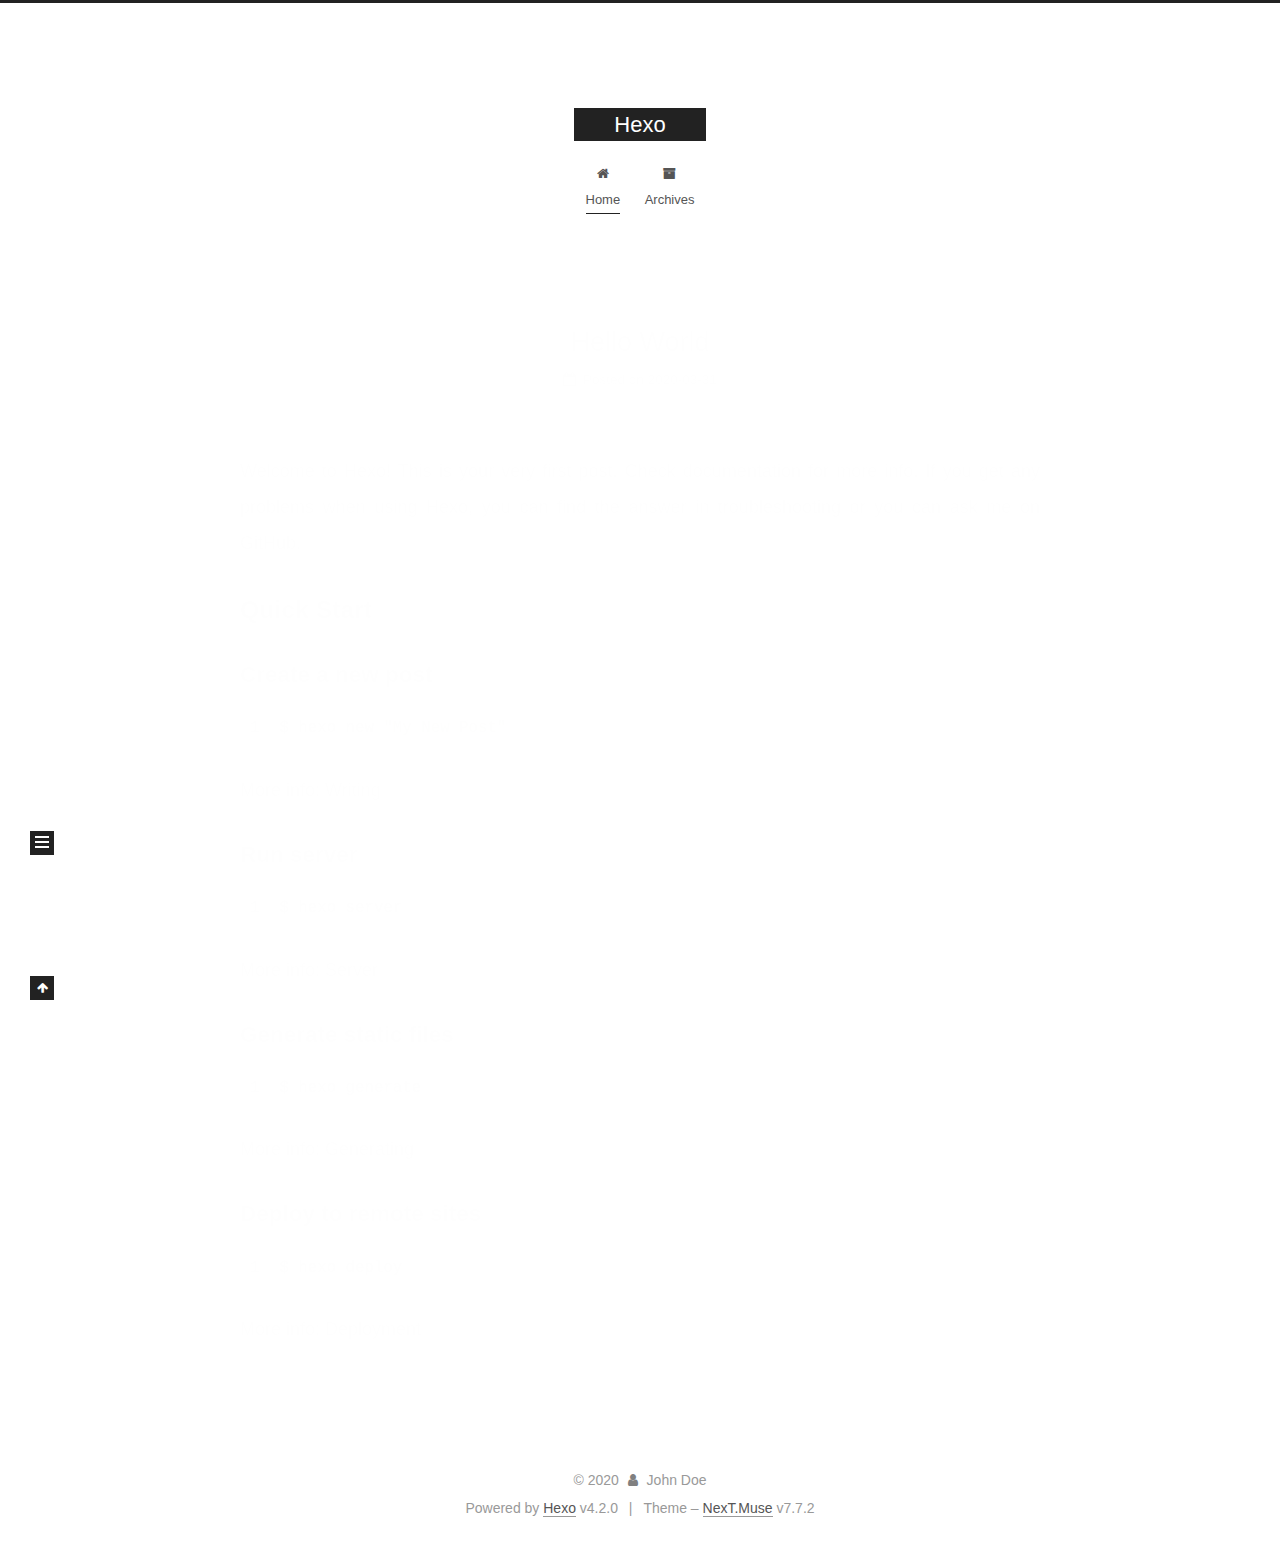
==== commit 778ab3c4: "Site updated: 2020-03-31 21:14:46" ====
--- a/index.html
+++ b/index.html
@@ -1,85 +1,26 @@
 <!DOCTYPE html>
-
-
-
-  
-
-
-<html class="theme-next muse use-motion" lang="en">
+<html lang="en">
 <head>
-  <meta charset="UTF-8"/>
-<meta http-equiv="X-UA-Compatible" content="IE=edge" />
-<meta name="viewport" content="width=device-width, initial-scale=1, maximum-scale=1"/>
+  <meta charset="UTF-8">
+<meta name="viewport" content="width=device-width, initial-scale=1, maximum-scale=2">
 <meta name="theme-color" content="#222">
-
-
-
-
-
-
-
-
-
-<meta http-equiv="Cache-Control" content="no-transform" />
-<meta http-equiv="Cache-Control" content="no-siteapp" />
-
-
-
-
-
-
-
-
-
-
-
-
-
-
-
-
-  
-  
-  <link href="/lib/fancybox/source/jquery.fancybox.css?v=2.1.5" rel="stylesheet" type="text/css" />
-
-
-
-
-
-
-
-<link href="/lib/font-awesome/css/font-awesome.min.css?v=4.6.2" rel="stylesheet" type="text/css" />
-
-<link href="/css/main.css?v=5.1.4" rel="stylesheet" type="text/css" />
-
-
-  <link rel="apple-touch-icon" sizes="180x180" href="/images/apple-touch-icon-next.png?v=5.1.4">
-
-
-  <link rel="icon" type="image/png" sizes="32x32" href="/images/favicon-32x32-next.png?v=5.1.4">
-
-
-  <link rel="icon" type="image/png" sizes="16x16" href="/images/favicon-16x16-next.png?v=5.1.4">
-
-
-  <link rel="mask-icon" href="/images/logo.svg?v=5.1.4" color="#222">
-
-
-
-
-
-  <meta name="keywords" content="Hexo, NexT" />
-
-
-
-
-
-
-
-
-
-
-<meta property="og:type" content="website">
+<meta name="generator" content="Hexo 4.2.0">
+  <link rel="apple-touch-icon" sizes="180x180" href="/images/apple-touch-icon-next.png">
+  <link rel="icon" type="image/png" sizes="32x32" href="/images/favicon-32x32-next.png">
+  <link rel="icon" type="image/png" sizes="16x16" href="/images/favicon-16x16-next.png">
+  <link rel="mask-icon" href="/images/logo.svg" color="#222">
+
+<link rel="stylesheet" href="/css/main.css">
+
+
+<link rel="stylesheet" href="/lib/font-awesome/css/font-awesome.min.css">
+
+<script id="hexo-configurations">
+    var NexT = window.NexT || {};
+    var CONFIG = {"hostname":"yoursite.com","root":"/","scheme":"Muse","version":"7.7.2","exturl":false,"sidebar":{"position":"left","display":"post","padding":18,"offset":12,"onmobile":false},"copycode":{"enable":false,"show_result":false,"style":null},"back2top":{"enable":true,"sidebar":false,"scrollpercent":false},"bookmark":{"enable":false,"color":"#222","save":"auto"},"fancybox":false,"mediumzoom":false,"lazyload":false,"pangu":false,"comments":{"style":"tabs","active":null,"storage":true,"lazyload":false,"nav":null},"algolia":{"hits":{"per_page":10},"labels":{"input_placeholder":"Search for Posts","hits_empty":"We didn't find any results for the search: ${query}","hits_stats":"${hits} results found in ${time} ms"}},"localsearch":{"enable":false,"trigger":"auto","top_n_per_article":1,"unescape":false,"preload":false},"motion":{"enable":true,"async":false,"transition":{"post_block":"fadeIn","post_header":"slideDownIn","post_body":"slideDownIn","coll_header":"slideLeftIn","sidebar":"slideUpIn"}}};
+  </script>
+
+  <meta property="og:type" content="website">
 <meta property="og:title" content="Hexo">
 <meta property="og:url" content="http://yoursite.com/index.html">
 <meta property="og:site_name" content="Hexo">
@@ -87,40 +28,18 @@
 <meta property="article:author" content="John Doe">
 <meta name="twitter:card" content="summary">
 
-
-
-<script type="text/javascript" id="hexo.configurations">
-  var NexT = window.NexT || {};
-  var CONFIG = {
-    root: '/',
-    scheme: 'Muse',
-    version: '5.1.4',
-    sidebar: {"position":"left","display":"post","offset":12,"b2t":false,"scrollpercent":false,"onmobile":false},
-    fancybox: true,
-    tabs: true,
-    motion: {"enable":true,"async":false,"transition":{"post_block":"fadeIn","post_header":"slideDownIn","post_body":"slideDownIn","coll_header":"slideLeftIn","sidebar":"slideUpIn"}},
-    duoshuo: {
-      userId: '0',
-      author: 'Author'
-    },
-    algolia: {
-      applicationID: '',
-      apiKey: '',
-      indexName: '',
-      hits: {"per_page":10},
-      labels: {"input_placeholder":"Search for Posts","hits_empty":"We didn't find any results for the search: ${query}","hits_stats":"${hits} results found in ${time} ms"}
-    }
+<link rel="canonical" href="http://yoursite.com/">
+
+
+<script id="page-configurations">
+  // https://hexo.io/docs/variables.html
+  CONFIG.page = {
+    sidebar: "",
+    isHome : true,
+    isPost : false
   };
 </script>
 
-
-
-  <link rel="canonical" href="http://yoursite.com/"/>
-
-
-
-
-
   <title>Hexo</title>
   
 
@@ -129,165 +48,133 @@
 
 
 
-
-
-<meta name="generator" content="Hexo 4.2.0"></head>
-
-<body itemscope itemtype="http://schema.org/WebPage" lang="en">
-
-  
-  
-    
-  
-
-  <div class="container sidebar-position-left 
-  page-home">
+  <noscript>
+  <style>
+  .use-motion .brand,
+  .use-motion .menu-item,
+  .sidebar-inner,
+  .use-motion .post-block,
+  .use-motion .pagination,
+  .use-motion .comments,
+  .use-motion .post-header,
+  .use-motion .post-body,
+  .use-motion .collection-header { opacity: initial; }
+
+  .use-motion .site-title,
+  .use-motion .site-subtitle {
+    opacity: initial;
+    top: initial;
+  }
+
+  .use-motion .logo-line-before i { left: initial; }
+  .use-motion .logo-line-after i { right: initial; }
+  </style>
+</noscript>
+
+</head>
+
+<body itemscope itemtype="http://schema.org/WebPage">
+  <div class="container use-motion">
     <div class="headband"></div>
 
-    <header id="header" class="header" itemscope itemtype="http://schema.org/WPHeader">
-      <div class="header-inner"><div class="site-brand-wrapper">
-  <div class="site-meta ">
-    
-
-    <div class="custom-logo-site-title">
-      <a href="/"  class="brand" rel="start">
+    <header class="header" itemscope itemtype="http://schema.org/WPHeader">
+      <div class="header-inner"><div class="site-brand-container">
+  <div class="site-nav-toggle">
+    <div class="toggle" aria-label="Toggle navigation bar">
+      <span class="toggle-line toggle-line-first"></span>
+      <span class="toggle-line toggle-line-middle"></span>
+      <span class="toggle-line toggle-line-last"></span>
+    </div>
+  </div>
+
+  <div class="site-meta">
+
+    <div>
+      <a href="/" class="brand" rel="start">
         <span class="logo-line-before"><i></i></span>
         <span class="site-title">Hexo</span>
         <span class="logo-line-after"><i></i></span>
       </a>
     </div>
-      
-        <p class="site-subtitle"></p>
-      
-  </div>
-
-  <div class="site-nav-toggle">
-    <button>
-      <span class="btn-bar"></span>
-      <span class="btn-bar"></span>
-      <span class="btn-bar"></span>
-    </button>
-  </div>
-</div>
+  </div>
+
+  <div class="site-nav-right">
+    <div class="toggle popup-trigger">
+    </div>
+  </div>
+</div>
+
 
 <nav class="site-nav">
   
-
-  
-    <ul id="menu" class="menu">
-      
-        
+  <ul id="menu" class="menu">
         <li class="menu-item menu-item-home">
-          <a href="/%20" rel="section">
-            
-              <i class="menu-item-icon fa fa-fw fa-home"></i> <br />
-            
-            Home
-          </a>
-        </li>
-      
-        
+
+    <a href="/" rel="section"><i class="fa fa-fw fa-home"></i>Home</a>
+
+  </li>
         <li class="menu-item menu-item-archives">
-          <a href="/archives/%20" rel="section">
-            
-              <i class="menu-item-icon fa fa-fw fa-archive"></i> <br />
-            
-            Archives
-          </a>
-        </li>
-      
-
-      
-    </ul>
-  
-
-  
+
+    <a href="/archives/" rel="section"><i class="fa fa-fw fa-archive"></i>Archives</a>
+
+  </li>
+  </ul>
+
 </nav>
-
-
-
- </div>
+</div>
     </header>
 
-    <main id="main" class="main">
+    
+  <div class="back-to-top">
+    <i class="fa fa-arrow-up"></i>
+    <span>0%</span>
+  </div>
+
+
+    <main class="main">
       <div class="main-inner">
         <div class="content-wrap">
-          <div id="content" class="content">
+          
+
+          <div class="content">
             
-  <section id="posts" class="posts-expand">
-    
-      
-
-  
-
-  
-  
-  
-
-  <article class="post post-type-normal" itemscope itemtype="http://schema.org/Article">
-  
-  
-  
-  <div class="post-block">
+
+  <div class="posts-expand">
+        
+  
+  
+  <article itemscope itemtype="http://schema.org/Article" class="post-block home" lang="en">
     <link itemprop="mainEntityOfPage" href="http://yoursite.com/2020/03/31/hello-world/">
 
     <span hidden itemprop="author" itemscope itemtype="http://schema.org/Person">
+      <meta itemprop="image" content="/images/avatar.gif">
       <meta itemprop="name" content="John Doe">
       <meta itemprop="description" content="">
-      <meta itemprop="image" content="/images/avatar.gif">
     </span>
 
     <span hidden itemprop="publisher" itemscope itemtype="http://schema.org/Organization">
       <meta itemprop="name" content="Hexo">
     </span>
-
-    
       <header class="post-header">
-
-        
-        
-          <h1 class="post-title" itemprop="name headline">
-                
-                <a class="post-title-link" href="/2020/03/31/hello-world/" itemprop="url">Hello World</a></h1>
-        
+        <h1 class="post-title" itemprop="name headline">
+          
+            <a href="/2020/03/31/hello-world/" class="post-title-link" itemprop="url">Hello World</a>
+        </h1>
 
         <div class="post-meta">
-          <span class="post-time">
-            
+            <span class="post-meta-item">
               <span class="post-meta-item-icon">
                 <i class="fa fa-calendar-o"></i>
               </span>
-              
-                <span class="post-meta-item-text">Posted on</span>
-              
-              <time title="Post created" itemprop="dateCreated datePublished" datetime="2020-03-31T20:39:08+08:00">
-                2020-03-31
-              </time>
-            
-
-            
-
-            
-          </span>
-
-          
-
-          
-            
-          
-
-          
-          
-
-          
-
-          
+              <span class="post-meta-item-text">Posted on</span>
+
+              <time title="Created: 2020-03-31 20:39:08" itemprop="dateCreated datePublished" datetime="2020-03-31T20:39:08+08:00">2020-03-31</time>
+            </span>
 
           
 
         </div>
       </header>
-    
 
     
     
@@ -295,12 +182,7 @@
     <div class="post-body" itemprop="articleBody">
 
       
-      
-
-      
-        
-          
-            <p>Welcome to <a href="https://hexo.io/" target="_blank" rel="noopener">Hexo</a>! This is your very first post. Check <a href="https://hexo.io/docs/" target="_blank" rel="noopener">documentation</a> for more info. If you get any problems when using Hexo, you can find the answer in <a href="https://hexo.io/docs/troubleshooting.html" target="_blank" rel="noopener">troubleshooting</a> or you can ask me on <a href="https://github.com/hexojs/hexo/issues" target="_blank" rel="noopener">GitHub</a>.</p>
+          <p>Welcome to <a href="https://hexo.io/" target="_blank" rel="noopener">Hexo</a>! This is your very first post. Check <a href="https://hexo.io/docs/" target="_blank" rel="noopener">documentation</a> for more info. If you get any problems when using Hexo, you can find the answer in <a href="https://hexo.io/docs/troubleshooting.html" target="_blank" rel="noopener">troubleshooting</a> or you can ask me on <a href="https://github.com/hexojs/hexo/issues" target="_blank" rel="noopener">GitHub</a>.</p>
 <h2 id="Quick-Start"><a href="#Quick-Start" class="headerlink" title="Quick Start"></a>Quick Start</h2><h3 id="Create-a-new-post"><a href="#Create-a-new-post" class="headerlink" title="Create a new post"></a>Create a new post</h3><figure class="highlight bash"><table><tr><td class="gutter"><pre><span class="line">1</span><br></pre></td><td class="code"><pre><span class="line">$ hexo new <span class="string">"My New Post"</span></span><br></pre></td></tr></table></figure>
 
 <p>More info: <a href="https://hexo.io/docs/writing.html" target="_blank" rel="noopener">Writing</a></p>
@@ -314,149 +196,124 @@
 
 <p>More info: <a href="https://hexo.io/docs/one-command-deployment.html" target="_blank" rel="noopener">Deployment</a></p>
 
-          
+      
+    </div>
+
+    
+    
+    
+      <footer class="post-footer">
+        <div class="post-eof"></div>
+      </footer>
+  </article>
+  
+  
+  
+
+  </div>
+
+  
+
+
+
+          </div>
+          
+
+<script>
+  window.addEventListener('tabs:register', () => {
+    let activeClass = CONFIG.comments.activeClass;
+    if (CONFIG.comments.storage) {
+      activeClass = localStorage.getItem('comments_active') || activeClass;
+    }
+    if (activeClass) {
+      let activeTab = document.querySelector(`a[href="#comment-${activeClass}"]`);
+      if (activeTab) {
+        activeTab.click();
+      }
+    }
+  });
+  if (CONFIG.comments.storage) {
+    window.addEventListener('tabs:click', event => {
+      if (!event.target.matches('.tabs-comment .tab-content .tab-pane')) return;
+      let commentClass = event.target.classList[1];
+      localStorage.setItem('comments_active', commentClass);
+    });
+  }
+</script>
+
+        </div>
+          
+  
+  <div class="toggle sidebar-toggle">
+    <span class="toggle-line toggle-line-first"></span>
+    <span class="toggle-line toggle-line-middle"></span>
+    <span class="toggle-line toggle-line-last"></span>
+  </div>
+
+  <aside class="sidebar">
+    <div class="sidebar-inner">
+
+      <ul class="sidebar-nav motion-element">
+        <li class="sidebar-nav-toc">
+          Table of Contents
+        </li>
+        <li class="sidebar-nav-overview">
+          Overview
+        </li>
+      </ul>
+
+      <!--noindex-->
+      <div class="post-toc-wrap sidebar-panel">
+      </div>
+      <!--/noindex-->
+
+      <div class="site-overview-wrap sidebar-panel">
+        <div class="site-author motion-element" itemprop="author" itemscope itemtype="http://schema.org/Person">
+  <p class="site-author-name" itemprop="name">John Doe</p>
+  <div class="site-description" itemprop="description"></div>
+</div>
+<div class="site-state-wrap motion-element">
+  <nav class="site-state">
+      <div class="site-state-item site-state-posts">
+          <a href="/archives/">
         
-      
-    </div>
-    
-    
-    
-
-    
-
-    
-
-    
-
-    <footer class="post-footer">
-      
-
-      
-
-      
-
-      
-      
-        <div class="post-eof"></div>
-      
-    </footer>
-  </div>
-  
-  
-  
-  </article>
-
-
-    
-  </section>
-
-  
-
-
-          </div>
-          
-
-
-          
-
-        </div>
+          <span class="site-state-item-count">1</span>
+          <span class="site-state-item-name">posts</span>
+        </a>
+      </div>
+  </nav>
+</div>
+
+
+
+      </div>
+
+    </div>
+  </aside>
+  <div id="sidebar-dimmer"></div>
+
+
+      </div>
+    </main>
+
+    <footer class="footer">
+      <div class="footer-inner">
         
-          
-  
-  <div class="sidebar-toggle">
-    <div class="sidebar-toggle-line-wrap">
-      <span class="sidebar-toggle-line sidebar-toggle-line-first"></span>
-      <span class="sidebar-toggle-line sidebar-toggle-line-middle"></span>
-      <span class="sidebar-toggle-line sidebar-toggle-line-last"></span>
-    </div>
-  </div>
-
-  <aside id="sidebar" class="sidebar">
-    
-    <div class="sidebar-inner">
-
-      
-
-      
-
-      <section class="site-overview-wrap sidebar-panel sidebar-panel-active">
-        <div class="site-overview">
-          <div class="site-author motion-element" itemprop="author" itemscope itemtype="http://schema.org/Person">
-            
-              <p class="site-author-name" itemprop="name">John Doe</p>
-              <p class="site-description motion-element" itemprop="description"></p>
-          </div>
-
-          <nav class="site-state motion-element">
-
-            
-              <div class="site-state-item site-state-posts">
-              
-                <a href="/archives/%20%7C%7C%20archive">
-              
-                  <span class="site-state-item-count">1</span>
-                  <span class="site-state-item-name">posts</span>
-                </a>
-              </div>
-            
-
-            
-
-            
-
-          </nav>
-
-          
-
-          
-
-          
-          
-
-          
-          
-
-          
-
-        </div>
-      </section>
-
-      
-
-      
-
-    </div>
-  </aside>
-
-
-        
-      </div>
-    </main>
-
-    <footer id="footer" class="footer">
-      <div class="footer-inner">
-        <div class="copyright">&copy; <span itemprop="copyrightYear">2020</span>
+
+<div class="copyright">
+  
+  &copy; 
+  <span itemprop="copyrightYear">2020</span>
   <span class="with-love">
     <i class="fa fa-user"></i>
   </span>
   <span class="author" itemprop="copyrightHolder">John Doe</span>
-
-  
-</div>
-
-
-  <div class="powered-by">Powered by <a class="theme-link" target="_blank" href="https://hexo.io">Hexo</a></div>
-
-
-
+</div>
+  <div class="powered-by">Powered by <a href="https://hexo.io/" class="theme-link" rel="noopener" target="_blank">Hexo</a> v4.2.0
+  </div>
   <span class="post-meta-divider">|</span>
-
-
-
-  <div class="theme-info">Theme &mdash; <a class="theme-link" target="_blank" href="https://github.com/iissnan/hexo-theme-next">NexT.Muse</a> v5.1.4</div>
-
-
-
+  <div class="theme-info">Theme – <a href="https://muse.theme-next.org/" class="theme-link" rel="noopener" target="_blank">NexT.Muse</a> v7.7.2
+  </div>
 
         
 
@@ -466,151 +323,44 @@
 
 
 
-        
+
       </div>
     </footer>
-
-    
-      <div class="back-to-top">
-        <i class="fa fa-arrow-up"></i>
-        
-      </div>
-    
-
-    
-
-  </div>
-
-  
-
-<script type="text/javascript">
-  if (Object.prototype.toString.call(window.Promise) !== '[object Function]') {
-    window.Promise = null;
-  }
-</script>
-
-
-
-
-
-
-
-
-
-  
-
-
-
-
-
-
-
-
-
-
-
-
-  
-  
-    <script type="text/javascript" src="/lib/jquery/index.js?v=2.1.3"></script>
-  
-
-  
-  
-    <script type="text/javascript" src="/lib/fastclick/lib/fastclick.min.js?v=1.0.6"></script>
-  
-
-  
-  
-    <script type="text/javascript" src="/lib/jquery_lazyload/jquery.lazyload.js?v=1.9.7"></script>
-  
-
-  
-  
-    <script type="text/javascript" src="/lib/velocity/velocity.min.js?v=1.2.1"></script>
-  
-
-  
-  
-    <script type="text/javascript" src="/lib/velocity/velocity.ui.min.js?v=1.2.1"></script>
-  
-
-  
-  
-    <script type="text/javascript" src="/lib/fancybox/source/jquery.fancybox.pack.js?v=2.1.5"></script>
-  
-
-
-  
-
-
-  <script type="text/javascript" src="/js/src/utils.js?v=5.1.4"></script>
-
-  <script type="text/javascript" src="/js/src/motion.js?v=5.1.4"></script>
-
-
-
-  
-  
-
-  
-
-  
-
-
-  <script type="text/javascript" src="/js/src/bootstrap.js?v=5.1.4"></script>
-
-
-
-  
-
-
-  
-
-
-
-
-	
-
-
-
-
-
-  
-
-
-
-
-
-  
-
-
-
-
-
-
-
-
-
-
-
-
-  
-
-
-
-
-
-  
-
-  
-
-  
-
-  
-  
-
-  
+  </div>
+
+  
+  <script src="/lib/anime.min.js"></script>
+  <script src="/lib/velocity/velocity.min.js"></script>
+  <script src="/lib/velocity/velocity.ui.min.js"></script>
+
+<script src="/js/utils.js"></script>
+
+<script src="/js/motion.js"></script>
+
+
+<script src="/js/schemes/muse.js"></script>
+
+
+<script src="/js/next-boot.js"></script>
+
+
+
+
+  
+
+
+
+
+
+
+
+
+
+
+
+
+
+
 
   
 
--- a/css/main.css
+++ b/css/main.css
@@ -1,66 +1,56 @@
-/* normalize.css v3.0.2 | MIT License | git.io/normalize */
+:root {
+  --body-bg-color: #fff;
+  --content-bg-color: #fff;
+  --card-bg-color: #f5f5f5;
+  --text-color: #555;
+  --link-color: #555;
+  --link-hover-color: #222;
+  --brand-color: #fff;
+  --brand-hover-color: #fff;
+  --table-row-odd-bg-color: #f9f9f9;
+  --table-row-hover-bg-color: #f5f5f5;
+  --menu-item-bg-color: #f5f5f5;
+}
 html {
-  font-family: sans-serif; /* 1 */
-  -ms-text-size-adjust: 100%; /* 2 */
+  line-height: 1.15; /* 1 */
   -webkit-text-size-adjust: 100%; /* 2 */
 }
 body {
   margin: 0;
 }
-article,
-aside,
-details,
-figcaption,
-figure,
-footer,
-header,
-hgroup,
-main,
-menu,
-nav,
-section,
-summary {
+main {
   display: block;
-}
-audio,
-canvas,
-progress,
-video {
-  display: inline-block; /* 1 */
-  vertical-align: baseline; /* 2 */
-}
-audio:not([controls]) {
-  display: none;
-  height: 0;
-}
-[hidden],
-template {
-  display: none;
-}
-a {
-  background-color: transparent;
-}
-a:active,
-a:hover {
-  outline: 0;
-}
-abbr[title] {
-  border-bottom: 1px dotted;
-}
-b,
-strong {
-  font-weight: bold;
-}
-dfn {
-  font-style: italic;
 }
 h1 {
   font-size: 2em;
   margin: 0.67em 0;
 }
-mark {
-  background: #ff0;
-  color: #000;
+hr {
+  box-sizing: content-box; /* 1 */
+  height: 0; /* 1 */
+  overflow: visible; /* 2 */
+}
+pre {
+  font-family: monospace, monospace; /* 1 */
+  font-size: 1em; /* 2 */
+}
+a {
+  background: transparent;
+}
+abbr[title] {
+  border-bottom: none; /* 1 */
+  text-decoration: underline; /* 2 */
+  text-decoration: underline dotted; /* 2 */
+}
+b,
+strong {
+  font-weight: bolder;
+}
+code,
+kbd,
+samp {
+  font-family: monospace, monospace; /* 1 */
+  font-size: 1em; /* 2 */
 }
 small {
   font-size: 80%;
@@ -72,138 +62,122 @@
   position: relative;
   vertical-align: baseline;
 }
+sub {
+  bottom: -0.25em;
+}
 sup {
   top: -0.5em;
 }
-sub {
-  bottom: -0.25em;
-}
 img {
-  border: 0;
-}
-svg:not(:root) {
-  overflow: hidden;
-}
-figure {
-  margin: 1em 40px;
-}
-hr {
-  -moz-box-sizing: content-box;
-  box-sizing: content-box;
-  height: 0;
-}
-pre {
-  overflow: auto;
-}
-code,
-kbd,
-pre,
-samp {
-  font-family: monospace, monospace;
-  font-size: 1em;
+  border-style: none;
 }
 button,
 input,
 optgroup,
 select,
 textarea {
-  color: inherit; /* 1 */
-  font: inherit; /* 2 */
-  margin: 0; /* 3 */
-}
-button {
+  font-family: inherit; /* 1 */
+  font-size: 100%; /* 1 */
+  line-height: 1.15; /* 1 */
+  margin: 0; /* 2 */
+}
+button,
+input {
+/* 1 */
   overflow: visible;
 }
 button,
 select {
+/* 1 */
   text-transform: none;
 }
 button,
-html input[type="button"],
-input[type="reset"],
-input[type="submit"] {
-  -webkit-appearance: button; /* 2 */
-  cursor: pointer; /* 3 */
-}
-button[disabled],
-html input[disabled] {
-  cursor: default;
+[type='button'],
+[type='reset'],
+[type='submit'] {
+  -webkit-appearance: button;
 }
 button::-moz-focus-inner,
-input::-moz-focus-inner {
-  border: 0;
+[type='button']::-moz-focus-inner,
+[type='reset']::-moz-focus-inner,
+[type='submit']::-moz-focus-inner {
+  border-style: none;
   padding: 0;
 }
-input {
-  line-height: normal;
-}
-input[type="checkbox"],
-input[type="radio"] {
+button:-moz-focusring,
+[type='button']:-moz-focusring,
+[type='reset']:-moz-focusring,
+[type='submit']:-moz-focusring {
+  outline: 1px dotted ButtonText;
+}
+fieldset {
+  padding: 0.35em 0.75em 0.625em;
+}
+legend {
+  box-sizing: border-box; /* 1 */
+  color: inherit; /* 2 */
+  display: table; /* 1 */
+  max-width: 100%; /* 1 */
+  padding: 0; /* 3 */
+  white-space: normal; /* 1 */
+}
+progress {
+  vertical-align: baseline;
+}
+textarea {
+  overflow: auto;
+}
+[type='checkbox'],
+[type='radio'] {
   box-sizing: border-box; /* 1 */
   padding: 0; /* 2 */
 }
-input[type="number"]::-webkit-inner-spin-button,
-input[type="number"]::-webkit-outer-spin-button {
+[type='number']::-webkit-inner-spin-button,
+[type='number']::-webkit-outer-spin-button {
   height: auto;
 }
-input[type="search"] {
+[type='search'] {
+  outline-offset: -2px; /* 2 */
   -webkit-appearance: textfield; /* 1 */
-  -moz-box-sizing: content-box;
-  -webkit-box-sizing: content-box; /* 2 */
-  box-sizing: content-box;
-}
-input[type="search"]::-webkit-search-cancel-button,
-input[type="search"]::-webkit-search-decoration {
+}
+[type='search']::-webkit-search-decoration {
   -webkit-appearance: none;
 }
-fieldset {
-  border: 1px solid #c0c0c0;
-  margin: 0 2px;
-  padding: 0.35em 0.625em 0.75em;
-}
-legend {
-  border: 0; /* 1 */
-  padding: 0; /* 2 */
-}
-textarea {
-  overflow: auto;
-}
-optgroup {
-  font-weight: bold;
-}
-table {
-  border-collapse: collapse;
-  border-spacing: 0;
-}
-td,
-th {
-  padding: 0;
+::-webkit-file-upload-button {
+  font: inherit; /* 2 */
+  -webkit-appearance: button; /* 1 */
+}
+details {
+  display: block;
+}
+summary {
+  display: list-item;
+}
+template {
+  display: none;
+}
+[hidden] {
+  display: none;
 }
 ::selection {
   background: #262a30;
   color: #fff;
 }
+html,
 body {
-  position: relative;
+  height: 100%;
+}
+body {
+  background: var(--body-bg-color);
+  color: var(--text-color);
   font-family: 'Lato', "PingFang SC", "Microsoft YaHei", sans-serif;
-  font-size: 14px;
+  font-size: 1em;
   line-height: 2;
-  color: #555;
-  background: #fff;
-}
-@media (max-width: 767px) {
+}
+@media (max-width: 991px) {
   body {
+    padding-left: 0 !important;
     padding-right: 0 !important;
-  }
-}
-@media (min-width: 768px) and (max-width: 991px) {
-  body {
-    padding-right: 0 !important;
-  }
-}
-@media (min-width: 1600px) {
-  body {
-    font-size: 16px;
   }
 }
 h1,
@@ -212,380 +186,293 @@
 h4,
 h5,
 h6 {
-  margin: 0;
-  padding: 0;
+  font-family: 'Lato', "PingFang SC", "Microsoft YaHei", sans-serif;
   font-weight: bold;
   line-height: 1.5;
-  font-family: 'Lato', "PingFang SC", "Microsoft YaHei", sans-serif;
-}
-h2,
-h3,
-h4,
-h5,
+  margin: 20px 0 15px;
+}
+h1 {
+  font-size: 1.5em;
+}
+h2 {
+  font-size: 1.375em;
+}
+h3 {
+  font-size: 1.25em;
+}
+h4 {
+  font-size: 1.125em;
+}
+h5 {
+  font-size: 1em;
+}
 h6 {
-  margin: 20px 0 15px;
-}
-h1 {
-  font-size: 22px;
-}
-@media (max-width: 767px) {
-  h1 {
-    font-size: 18px;
-  }
-}
-h2 {
-  font-size: 20px;
-}
-@media (max-width: 767px) {
-  h2 {
-    font-size: 16px;
-  }
-}
-h3 {
-  font-size: 18px;
-}
-@media (max-width: 767px) {
-  h3 {
-    font-size: 14px;
-  }
-}
-h4 {
-  font-size: 16px;
-}
-@media (max-width: 767px) {
-  h4 {
-    font-size: 12px;
-  }
-}
-h5 {
-  font-size: 14px;
-}
-@media (max-width: 767px) {
-  h5 {
-    font-size: 10px;
-  }
-}
-h6 {
-  font-size: 12px;
-}
-@media (max-width: 767px) {
-  h6 {
-    font-size: 8px;
-  }
+  font-size: 0.875em;
 }
 p {
   margin: 0 0 20px 0;
 }
-a {
-  color: #555;
+a,
+span.exturl {
+  border-bottom: 1px solid #999;
+  color: var(--link-color);
+  outline: 0;
   text-decoration: none;
-  outline: none;
-  border-bottom: 1px solid #999;
+  overflow-wrap: break-word;
   word-wrap: break-word;
-}
-a:hover {
-  color: #222;
-  border-bottom-color: #222;
+  cursor: pointer;
+}
+a:hover,
+span.exturl:hover {
+  border-bottom-color: var(--link-hover-color);
+  color: var(--link-hover-color);
+}
+iframe,
+img,
+video {
+  display: block;
+  margin-left: auto;
+  margin-right: auto;
+  max-width: 100%;
+}
+hr {
+  background-image: repeating-linear-gradient(-45deg, #ddd, #ddd 4px, transparent 4px, transparent 8px);
+  border: 0;
+  height: 3px;
+  margin: 40px 0;
 }
 blockquote {
+  border-left: 4px solid #ddd;
+  color: #666;
   margin: 0;
-  padding: 0;
-}
-img {
-  display: block;
-  margin: auto;
-  max-width: 100%;
-  height: auto;
-}
-hr {
-  margin: 40px 0;
-  height: 3px;
-  border: none;
-  background-color: #ddd;
-  background-image: repeating-linear-gradient(-45deg, #fff, #fff 4px, transparent 4px, transparent 8px);
-}
-blockquote {
   padding: 0 15px;
-  color: #666;
-  border-left: 4px solid #ddd;
 }
 blockquote cite::before {
-  content: "-";
+  content: '-';
   padding: 0 5px;
 }
 dt {
-  font-weight: 700;
+  font-weight: bold;
 }
 dd {
   margin: 0;
   padding: 0;
 }
 kbd {
+  background-color: #f5f5f5;
+  background-image: linear-gradient(#eee, #fff, #eee);
   border: 1px solid #ccc;
   border-radius: 0.2em;
   box-shadow: 0.1em 0.1em 0.2em rgba(0,0,0,0.1);
-  background-color: #f9f9f9;
   font-family: inherit;
-  background-image: -webkit-linear-gradient(top, #eee, #fff, #eee);
   padding: 0.1em 0.3em;
   white-space: nowrap;
 }
-.text-left {
-  text-align: left;
-}
-.text-center {
-  text-align: center;
-}
-.text-right {
-  text-align: right;
-}
-.text-justify {
-  text-align: justify;
-}
-.text-nowrap {
-  white-space: nowrap;
-}
-.text-lowercase {
-  text-transform: lowercase;
-}
-.text-uppercase {
-  text-transform: uppercase;
-}
-.text-capitalize {
-  text-transform: capitalize;
-}
-.center-block {
-  display: block;
-  margin-left: auto;
-  margin-right: auto;
-}
-.clearfix:before,
-.clearfix:after {
-  content: " ";
-  display: table;
-}
-.clearfix:after {
-  clear: both;
-}
-.pullquote {
-  width: 45%;
-}
-.pullquote.left {
-  float: left;
-  margin-left: 5px;
-  margin-right: 10px;
-}
-.pullquote.right {
-  float: right;
-  margin-left: 10px;
-  margin-right: 5px;
-}
-.affix.affix.affix {
-  position: fixed;
-}
-.translation {
-  margin-top: -20px;
-  font-size: 14px;
-  color: #999;
-}
-.scrollbar-measure {
-  width: 100px;
-  height: 100px;
-  overflow: scroll;
-  position: absolute;
-  top: -9999px;
-}
-.use-motion .motion-element {
-  opacity: 0;
+.table-container {
+  overflow: auto;
 }
 table {
-  margin: 20px 0;
-  width: 100%;
   border-collapse: collapse;
   border-spacing: 0;
-  border: 1px solid #ddd;
-  font-size: 14px;
-  table-layout: fixed;
-  word-wrap: break-all;
-}
-table>tbody>tr:nth-of-type(odd) {
-  background-color: #f9f9f9;
-}
-table>tbody>tr:hover {
-  background-color: #f5f5f5;
+  font-size: 0.875em;
+  margin: 0 0 20px 0;
+  width: 100%;
+}
+tbody tr:nth-of-type(odd) {
+  background: var(--table-row-odd-bg-color);
+}
+tbody tr:hover {
+  background: var(--table-row-hover-bg-color);
 }
 caption,
 th,
 td {
+  font-weight: normal;
   padding: 8px;
   text-align: left;
   vertical-align: middle;
-  font-weight: normal;
 }
 th,
 td {
+  border: 1px solid #ddd;
   border-bottom: 3px solid #ddd;
-  border-right: 1px solid #eee;
 }
 th {
+  font-weight: 700;
   padding-bottom: 10px;
-  font-weight: 700;
 }
 td {
   border-bottom-width: 1px;
 }
-html,
-body {
-  height: 100%;
-}
-.container {
+.btn {
+  background: #222;
+  border: 2px solid #222;
+  border-radius: 0;
+  color: #fff;
+  display: inline-block;
+  font-size: 0.875em;
+  line-height: 2;
+  padding: 0 20px;
+  text-decoration: none;
+  transition-property: background-color;
+  transition-delay: 0s;
+  transition-duration: 0.2s;
+  transition-timing-function: ease-in-out;
+}
+.btn:hover {
+  background: #fff;
+  border-color: #222;
+  color: #222;
+}
+.btn + .btn {
+  margin: 0 0 8px 8px;
+}
+.btn .fa-fw {
+  text-align: left;
+  width: 1.285714285714286em;
+}
+.toggle {
+  line-height: 0;
+}
+.toggle .toggle-line {
+  background: #fff;
+  display: inline-block;
+  height: 2px;
+  left: 0;
   position: relative;
-  min-height: 100%;
-}
-.header-inner {
-  margin: 0 auto;
-  padding: 100px 0 70px;
-  width: 700px;
-}
-@media (min-width: 1600px) {
-  .container .header-inner {
-    width: 900px;
-  }
-}
-.main {
-  padding-bottom: 150px;
-}
-.main-inner {
-  margin: 0 auto;
-  width: 700px;
-}
-@media (min-width: 1600px) {
-  .container .main-inner {
-    width: 900px;
-  }
-}
-.footer {
-  position: absolute;
-  left: 0;
-  bottom: 0;
+  top: 0;
+  transition: all 0.4s;
+  vertical-align: top;
   width: 100%;
-  min-height: 50px;
-}
-.footer-inner {
-  box-sizing: border-box;
-  margin: 20px auto;
-  width: 700px;
-}
-@media (min-width: 1600px) {
-  .container .footer-inner {
-    width: 900px;
-  }
-}
-pre,
-.highlight {
-  overflow: auto;
-  margin: 20px 0;
-  padding: 0;
-  font-size: 13px;
+}
+.toggle .toggle-line:not(:first-child) {
+  margin-top: 3px;
+}
+.toggle.toggle-arrow .toggle-line-first {
+  left: 50%;
+  top: 2px;
+  transform: rotate(45deg);
+  width: 50%;
+}
+.toggle.toggle-arrow .toggle-line-middle {
+  left: 2px;
+  width: 90%;
+}
+.toggle.toggle-arrow .toggle-line-last {
+  left: 50%;
+  top: -2px;
+  transform: rotate(-45deg);
+  width: 50%;
+}
+.toggle.toggle-close .toggle-line-first {
+  transform: rotate(-45deg);
+  top: 5px;
+}
+.toggle.toggle-close .toggle-line-middle {
+  opacity: 0;
+}
+.toggle.toggle-close .toggle-line-last {
+  transform: rotate(45deg);
+  top: -5px;
+}
+.highlight,
+pre {
+  background: #f7f7f7;
   color: #4d4d4c;
-  background: #f7f7f7;
   line-height: 1.6;
+  margin: 0 auto 20px;
 }
 pre,
 code {
-  font-family: consolas, Menlo, "PingFang SC", "Microsoft YaHei", monospace;
+  font-family: consolas, Menlo, monospace, "PingFang SC", "Microsoft YaHei";
 }
 code {
-  padding: 2px 4px;
-  word-wrap: break-word;
-  color: #555;
   background: #eee;
   border-radius: 3px;
-  font-size: 13px;
-}
-pre {
-  padding: 10px;
-}
-pre code {
-  padding: 0;
-  color: #4d4d4c;
-  background: none;
-  text-shadow: none;
-}
-.highlight {
-  border-radius: 1px;
+  color: #555;
+  padding: 2px 4px;
+  overflow-wrap: break-word;
+  word-wrap: break-word;
+}
+.highlight *::selection {
+  background: #d6d6d6;
 }
 .highlight pre {
-  border: none;
+  border: 0;
   margin: 0;
   padding: 10px 0;
 }
 .highlight table {
+  border: 0;
   margin: 0;
   width: auto;
-  border: none;
 }
 .highlight td {
-  border: none;
+  border: 0;
   padding: 0;
 }
 .highlight figcaption {
-  font-size: 1em;
+  background: #eee;
   color: #4d4d4c;
-  line-height: 1em;
-  margin-bottom: 1em;
-}
-.highlight figcaption:before,
-.highlight figcaption:after {
-  content: " ";
-  display: table;
-}
-.highlight figcaption:after {
-  clear: both;
+  display: flex;
+  font-size: 0.875em;
+  justify-content: space-between;
+  line-height: 1.2;
+  padding: 0.5em;
 }
 .highlight figcaption a {
-  float: right;
   color: #4d4d4c;
 }
 .highlight figcaption a:hover {
   border-bottom-color: #4d4d4c;
 }
+.highlight .gutter {
+  -moz-user-select: none;
+  -ms-user-select: none;
+  -webkit-user-select: none;
+  user-select: none;
+}
 .highlight .gutter pre {
+  background: #eff2f3;
+  color: #869194;
   padding-left: 10px;
   padding-right: 10px;
-  color: #869194;
   text-align: right;
-  background-color: #eff2f3;
 }
 .highlight .code pre {
+  background: #f7f7f7;
+  padding-left: 10px;
   width: 100%;
-  padding-left: 10px;
-  padding-right: 10px;
-  background-color: #f7f7f7;
-}
-.highlight .line {
-  height: 20px;
-}
-.gutter {
-  -webkit-user-select: none;
+}
+.gist table {
+  width: auto;
+}
+.gist table td {
+  border: 0;
+}
+pre {
+  overflow: auto;
+  padding: 10px;
+}
+pre code {
+  background: none;
+  color: #4d4d4c;
+  font-size: 0.875em;
+  padding: 0;
+  text-shadow: none;
+}
+pre .deletion {
+  background: #fdd;
+}
+pre .addition {
+  background: #dfd;
+}
+pre .meta {
+  color: #eab700;
   -moz-user-select: none;
   -ms-user-select: none;
+  -webkit-user-select: none;
   user-select: none;
-}
-.gist table {
-  width: auto;
-}
-.gist table td {
-  border: none;
-}
-pre .deletion {
-  background: #fdd;
-}
-pre .addition {
-  background: #dfd;
-}
-pre .meta {
-  color: #8959a8;
 }
 pre .comment {
   color: #8e908c;
@@ -593,6 +480,7 @@
 pre .variable,
 pre .attribute,
 pre .tag,
+pre .name,
 pre .regexp,
 pre .ruby .constant,
 pre .xml .tag .title,
@@ -607,6 +495,7 @@
 pre .number,
 pre .preprocessor,
 pre .built_in,
+pre .builtin-name,
 pre .literal,
 pre .params,
 pre .constant,
@@ -616,13 +505,13 @@
 pre .ruby .class .title,
 pre .css .rules .attribute,
 pre .string,
+pre .symbol,
 pre .value,
 pre .inheritance,
 pre .header,
 pre .ruby .symbol,
 pre .xml .cdata,
 pre .special,
-pre .number,
 pre .formula {
   color: #718c00;
 }
@@ -644,110 +533,193 @@
 pre .javascript .function {
   color: #8959a8;
 }
-.full-image.full-image.full-image.full-image {
-  border: none;
-  max-width: 100%;
-  width: auto;
-  margin: 20px auto 25px;
-}
-@media (min-width: 992px) {
-  .full-image.full-image.full-image.full-image {
-    max-width: none;
-    width: 110%;
-    margin: 25px -5%;
-  }
-}
-.blockquote-center,
-.page-home .post-type-quote blockquote,
-.page-post-detail .post-type-quote blockquote {
-  position: relative;
+.blockquote-center {
+  border-left: none;
   margin: 40px 0;
   padding: 0;
-  border-left: none;
+  position: relative;
   text-align: center;
 }
 .blockquote-center::before,
-.page-home .post-type-quote blockquote::before,
-.page-post-detail .post-type-quote blockquote::before,
-.blockquote-center::after,
-.page-home .post-type-quote blockquote::after,
-.page-post-detail .post-type-quote blockquote::after {
-  position: absolute;
+.blockquote-center::after {
+  background-repeat: no-repeat;
+  background-size: 22px 22px;
   content: ' ';
   display: block;
-  width: 100%;
   height: 24px;
   opacity: 0.2;
-  background-repeat: no-repeat;
+  position: absolute;
+  width: 100%;
+}
+.blockquote-center::before {
+  background-image: url("../images/quote-l.svg");
   background-position: 0 -6px;
-  background-size: 22px 22px;
-}
-.blockquote-center::before,
-.page-home .post-type-quote blockquote::before,
-.page-post-detail .post-type-quote blockquote::before {
+  border-top: 1px solid #ccc;
   top: -20px;
-  background-image: url("../images/quote-l.svg");
-  border-top: 1px solid #ccc;
-}
-.blockquote-center::after,
-.page-home .post-type-quote blockquote::after,
-.page-post-detail .post-type-quote blockquote::after {
+}
+.blockquote-center::after {
+  background-image: url("../images/quote-r.svg");
+  background-position: 100% 8px;
+  border-bottom: 1px solid #ccc;
   bottom: -20px;
-  background-image: url("../images/quote-r.svg");
-  border-bottom: 1px solid #ccc;
-  background-position: 100% 8px;
 }
 .blockquote-center p,
-.page-home .post-type-quote blockquote p,
-.page-post-detail .post-type-quote blockquote p,
-.blockquote-center div,
-.page-home .post-type-quote blockquote div,
-.page-post-detail .post-type-quote blockquote div {
-  text-align: center;
-}
-.post .post-body .group-picture img {
-  box-sizing: border-box;
+.blockquote-center div {
+  text-align: center;
+}
+.post-body .group-picture img {
+  margin: 0 auto;
   padding: 0 3px;
-  border: none;
-}
-.post .group-picture-row {
+}
+.group-picture-row {
+  margin-bottom: 6px;
   overflow: hidden;
-  margin-top: 6px;
-}
-.post .group-picture-row:first-child {
-  margin-top: 0;
-}
-.post .group-picture-column {
+}
+.group-picture-column {
   float: left;
-}
-.page-post-detail .post-body .group-picture-column {
-  float: none;
-  margin-top: 10px;
-  width: auto !important;
-}
-.page-post-detail .post-body .group-picture-column img {
-  margin: 0 auto;
-}
-.page-archive .group-picture-container {
-  overflow: hidden;
-}
-.page-archive .group-picture-row {
-  float: left;
-}
-.page-archive .group-picture-row:first-child {
-  margin-top: 6px;
-}
-.page-archive .group-picture-column {
-  max-width: 150px;
-  max-height: 150px;
+  margin-bottom: 10px;
+}
+.post-body .label {
+  color: #555;
+  display: inline;
+  padding: 0 2px;
+}
+.post-body .label.default {
+  background: #f0f0f0;
+}
+.post-body .label.primary {
+  background: #efe6f7;
+}
+.post-body .label.info {
+  background: #e5f2f8;
+}
+.post-body .label.success {
+  background: #e7f4e9;
+}
+.post-body .label.warning {
+  background: #fcf6e1;
+}
+.post-body .label.danger {
+  background: #fae8eb;
+}
+.post-body .tabs {
+  margin-bottom: 20px;
+}
+.post-body .tabs,
+.tabs-comment {
+  display: block;
+  padding-top: 10px;
+  position: relative;
+}
+.post-body .tabs ul.nav-tabs,
+.tabs-comment ul.nav-tabs {
+  display: flex;
+  flex-wrap: wrap;
+  margin: 0;
+  margin-bottom: -1px;
+  padding: 0;
+}
+@media (max-width: 413px) {
+  .post-body .tabs ul.nav-tabs,
+  .tabs-comment ul.nav-tabs {
+    display: block;
+    margin-bottom: 5px;
+  }
+}
+.post-body .tabs ul.nav-tabs li.tab,
+.tabs-comment ul.nav-tabs li.tab {
+  border-bottom: 1px solid #ddd;
+  border-left: 1px solid transparent;
+  border-right: 1px solid transparent;
+  border-top: 3px solid transparent;
+  flex-grow: 1;
+  list-style-type: none;
+  border-radius: 0 0 0 0;
+}
+@media (max-width: 413px) {
+  .post-body .tabs ul.nav-tabs li.tab,
+  .tabs-comment ul.nav-tabs li.tab {
+    border-bottom: 1px solid transparent;
+    border-left: 3px solid transparent;
+    border-right: 1px solid transparent;
+    border-top: 1px solid transparent;
+  }
+}
+@media (max-width: 413px) {
+  .post-body .tabs ul.nav-tabs li.tab,
+  .tabs-comment ul.nav-tabs li.tab {
+    border-radius: 0;
+  }
+}
+.post-body .tabs ul.nav-tabs li.tab a,
+.tabs-comment ul.nav-tabs li.tab a {
+  border-bottom: initial;
+  display: block;
+  line-height: 1.8;
+  outline: 0;
+  padding: 0.25em 0.75em;
+  text-align: center;
+  transition-delay: 0s;
+  transition-duration: 0.2s;
+  transition-timing-function: ease-out;
+}
+.post-body .tabs ul.nav-tabs li.tab a i,
+.tabs-comment ul.nav-tabs li.tab a i {
+  width: 1.285714285714286em;
+}
+.post-body .tabs ul.nav-tabs li.tab.active,
+.tabs-comment ul.nav-tabs li.tab.active {
+  border-bottom: 1px solid transparent;
+  border-left: 1px solid #ddd;
+  border-right: 1px solid #ddd;
+  border-top: 3px solid #fc6423;
+}
+@media (max-width: 413px) {
+  .post-body .tabs ul.nav-tabs li.tab.active,
+  .tabs-comment ul.nav-tabs li.tab.active {
+    border-bottom: 1px solid #ddd;
+    border-left: 3px solid #fc6423;
+    border-right: 1px solid #ddd;
+    border-top: 1px solid #ddd;
+  }
+}
+.post-body .tabs ul.nav-tabs li.tab.active a,
+.tabs-comment ul.nav-tabs li.tab.active a {
+  color: var(--link-color);
+  cursor: default;
+}
+.post-body .tabs .tab-content .tab-pane,
+.tabs-comment .tab-content .tab-pane {
+  border: 1px solid #ddd;
+  border-top: 0;
+  padding: 20px 20px 0 20px;
+  border-radius: 0;
+}
+.post-body .tabs .tab-content .tab-pane:not(.active),
+.tabs-comment .tab-content .tab-pane:not(.active) {
+  display: none;
+}
+.post-body .tabs .tab-content .tab-pane.active,
+.tabs-comment .tab-content .tab-pane.active {
+  display: block;
+}
+.post-body .tabs .tab-content .tab-pane.active:nth-of-type(1),
+.tabs-comment .tab-content .tab-pane.active:nth-of-type(1) {
+  border-radius: 0 0 0 0;
+}
+@media (max-width: 413px) {
+  .post-body .tabs .tab-content .tab-pane.active:nth-of-type(1),
+  .tabs-comment .tab-content .tab-pane.active:nth-of-type(1) {
+    border-radius: 0;
+  }
 }
 .post-body .note {
+  border-radius: 3px;
+  margin-bottom: 20px;
+  padding: 15px;
   position: relative;
-  padding: 15px;
-  margin-bottom: 20px;
   border: 1px solid #eee;
   border-left-width: 5px;
-  border-radius: 3px;
 }
 .post-body .note h2,
 .post-body .note h3,
@@ -755,16 +727,17 @@
 .post-body .note h5,
 .post-body .note h6 {
   margin-top: 0;
+  border-bottom: initial;
   margin-bottom: 0;
-  border-bottom: initial;
-  padding-top: 0 !important;
+  padding-top: 0;
 }
 .post-body .note p:first-child,
 .post-body .note ul:first-child,
 .post-body .note ol:first-child,
 .post-body .note table:first-child,
 .post-body .note pre:first-child,
-.post-body .note blockquote:first-child {
+.post-body .note blockquote:first-child,
+.post-body .note img:first-child {
   margin-top: 0;
 }
 .post-body .note p:last-child,
@@ -772,7 +745,8 @@
 .post-body .note ol:last-child,
 .post-body .note table:last-child,
 .post-body .note pre:last-child,
-.post-body .note blockquote:last-child {
+.post-body .note blockquote:last-child,
+.post-body .note img:last-child {
   margin-bottom: 0;
 }
 .post-body .note.default {
@@ -835,168 +809,28 @@
 .post-body .note.danger h6 {
   color: #d9534f;
 }
-.post-body .label {
-  display: inline;
-  padding: 0 2px;
-  white-space: nowrap;
-}
-.post-body .label.default {
-  background-color: #f0f0f0;
-}
-.post-body .label.primary {
-  background-color: #efe6f7;
-}
-.post-body .label.info {
-  background-color: #e5f2f8;
-}
-.post-body .label.success {
-  background-color: #e7f4e9;
-}
-.post-body .label.warning {
-  background-color: #fcf6e1;
-}
-.post-body .label.danger {
-  background-color: #fae8eb;
-}
-.post-body .tabs {
-  position: relative;
-  display: block;
-  margin-bottom: 20px;
-  padding-top: 10px;
-}
-.post-body .tabs ul.nav-tabs {
-  margin: 0;
-  padding: 0;
-  display: flex;
-  margin-bottom: -1px;
-}
-@media (max-width: 413px) {
-  .post-body .tabs ul.nav-tabs {
-    display: block;
-    margin-bottom: 5px;
-  }
-}
-.post-body .tabs ul.nav-tabs li.tab {
-  list-style-type: none !important;
-  margin: 0 0.25em 0 0;
-  border-top: 3px solid transparent;
-  border-left: 1px solid transparent;
-  border-right: 1px solid transparent;
-}
-@media (max-width: 413px) {
-  .post-body .tabs ul.nav-tabs li.tab {
-    margin: initial;
-    border-top: 1px solid transparent;
-    border-left: 3px solid transparent;
-    border-right: 1px solid transparent;
-    border-bottom: 1px solid transparent;
-  }
-}
-.post-body .tabs ul.nav-tabs li.tab a {
-  outline: 0;
-  border-bottom: initial;
-  display: block;
-  line-height: 1.8em;
-  padding: 0.25em 0.75em;
-  transition-duration: 0.2s;
-  transition-timing-function: ease-out;
-  transition-delay: 0s;
-}
-.post-body .tabs ul.nav-tabs li.tab a i {
-  width: 1.285714285714286em;
-}
-.post-body .tabs ul.nav-tabs li.tab.active {
-  border-top: 3px solid #fc6423;
-  border-left: 1px solid #ddd;
-  border-right: 1px solid #ddd;
-  background-color: #fff;
-}
-@media (max-width: 413px) {
-  .post-body .tabs ul.nav-tabs li.tab.active {
-    border-top: 1px solid #ddd;
-    border-left: 3px solid #fc6423;
-    border-right: 1px solid #ddd;
-    border-bottom: 1px solid #ddd;
-  }
-}
-.post-body .tabs ul.nav-tabs li.tab.active a {
-  cursor: default;
-  color: #555;
-}
-.post-body .tabs .tab-content {
-  background-color: #fff;
-}
-.post-body .tabs .tab-content .tab-pane {
-  border: 1px solid #ddd;
-  padding: 20px 20px 0 20px;
-}
-.post-body .tabs .tab-content .tab-pane:not(.active) {
-  display: none !important;
-}
-.post-body .tabs .tab-content .tab-pane.active {
-  display: block !important;
-}
-.btn {
-  display: inline-block;
-  padding: 0 20px;
-  font-size: 14px;
-  color: #fff;
-  background: #222;
-  border: 2px solid #222;
-  text-decoration: none;
-  border-radius: 0;
-  transition-property: background-color;
-  transition-duration: 0.2s;
-  transition-timing-function: ease-in-out;
-  transition-delay: 0s;
-  line-height: 2;
-}
-.btn:hover {
-  border-color: #222;
-  color: #222;
-  background: #fff;
-}
-.btn +.btn {
-  margin: 0 0 8px 8px;
-}
-.btn .fa-fw {
-  width: 1.285714285714286em;
-  text-align: left;
-}
-.btn-bar {
-  display: block;
-  width: 22px;
-  height: 2px;
-  background: #555;
-  border-radius: 1px;
-}
-.btn-bar+.btn-bar {
-  margin-top: 4px;
-}
-.pagination {
-  margin: 120px 0 40px;
-  text-align: center;
-  border-top: 1px solid #eee;
-}
-.page-number-basic,
 .pagination .prev,
 .pagination .next,
 .pagination .page-number,
 .pagination .space {
   display: inline-block;
+  margin: 0 10px;
+  padding: 0 11px;
   position: relative;
   top: -1px;
-  margin: 0 10px;
-  padding: 0 11px;
 }
 @media (max-width: 767px) {
-  .page-number-basic,
   .pagination .prev,
   .pagination .next,
   .pagination .page-number,
   .pagination .space {
     margin: 0 5px;
   }
+}
+.pagination {
+  border-top: 1px solid #eee;
+  margin: 120px 0 0;
+  text-align: center;
 }
 .pagination .prev,
 .pagination .next,
@@ -1004,9 +838,9 @@
   border-bottom: 0;
   border-top: 1px solid #eee;
   transition-property: border-color;
+  transition-delay: 0s;
   transition-duration: 0.2s;
   transition-timing-function: ease-in-out;
-  transition-delay: 0s;
 }
 .pagination .prev:hover,
 .pagination .next:hover,
@@ -1014,8 +848,8 @@
   border-top-color: #222;
 }
 .pagination .space {
+  margin: 0;
   padding: 0;
-  margin: 0;
 }
 .pagination .prev {
   margin-left: 0;
@@ -1024,9 +858,9 @@
   margin-right: 0;
 }
 .pagination .page-number.current {
-  color: #fff;
   background: #ccc;
   border-top-color: #ccc;
+  color: #fff;
 }
 @media (max-width: 767px) {
   .pagination {
@@ -1035,9 +869,9 @@
   .pagination .prev,
   .pagination .next,
   .pagination .page-number {
+    border-bottom: 1px solid #eee;
+    border-top: 0;
     margin-bottom: 10px;
-    border-top: 0;
-    border-bottom: 1px solid #eee;
     padding: 0 10px;
   }
   .pagination .prev:hover,
@@ -1048,59 +882,85 @@
 }
 .comments {
   margin: 60px 20px 0;
-}
-.tag-cloud {
-  text-align: center;
-}
-.tag-cloud a {
-  display: inline-block;
-  margin: 10px;
-}
-.back-to-top {
-  box-sizing: border-box;
-  position: fixed;
-  bottom: -100px;
-  right: 30px;
-  z-index: 1050;
-  padding: 0 6px;
-  width: 24px;
-  background: #222;
-  font-size: 12px;
-  opacity: 1;
-  color: #fff;
-  cursor: pointer;
-  text-align: center;
-  -webkit-transform: translateZ(0);
-  transition-property: bottom;
-  transition-duration: 0.2s;
-  transition-timing-function: ease-in-out;
-  transition-delay: 0s;
-}
-@media (min-width: 768px) and (max-width: 991px) {
-  .back-to-top {
-    display: none !important;
-  }
-}
-@media (max-width: 767px) {
-  .back-to-top {
-    display: none !important;
-  }
-}
-.back-to-top.back-to-top-on {
-  bottom: 19px;
+  overflow: hidden;
+}
+.comment-button-group {
+  display: flex;
+  flex-wrap: wrap-reverse;
+  justify-content: center;
+  margin: 1em 0;
+}
+.comment-button-group .comment-button {
+  margin: 0.1em 0.2em;
+}
+.comment-button-group .comment-button.active {
+  background: #fff;
+  border-color: #222;
+  color: #222;
+}
+.comment-position {
+  display: none;
+}
+.comment-position.active {
+  display: block;
+}
+.tabs-comment {
+  background: var(--content-bg-color);
+  margin-top: 4em;
+  padding-top: 0;
+}
+.tabs-comment .comments {
+  border: 0;
+  box-shadow: none;
+  margin-top: 0;
+  padding-top: 0;
+}
+.container {
+  min-height: 100%;
+  position: relative;
+}
+.main-inner {
+  margin: 0 auto;
+  width: 700px;
+}
+@media (min-width: 1200px) {
+  .main-inner {
+    width: 800px;
+  }
+}
+@media (min-width: 1600px) {
+  .main-inner {
+    width: 900px;
+  }
 }
 .header {
   background: transparent;
 }
 .header-inner {
-  position: relative;
+  margin: 0 auto;
+  width: 700px;
+}
+@media (min-width: 1200px) {
+  .header-inner {
+    width: 800px;
+  }
+}
+@media (min-width: 1600px) {
+  .header-inner {
+    width: 900px;
+  }
+}
+.site-brand-container {
+  display: flex;
+  flex-shrink: 0;
+  padding: 0 10px;
 }
 .headband {
+  background: #222;
   height: 3px;
-  background: #222;
 }
 .site-meta {
-  margin: 0;
+  flex-grow: 1;
   text-align: center;
 }
 @media (max-width: 767px) {
@@ -1109,148 +969,550 @@
   }
 }
 .brand {
+  border-bottom: none;
+  color: var(--brand-color);
+  display: inline-block;
+  line-height: 1.375em;
+  padding: 0 40px;
   position: relative;
-  display: inline-block;
-  padding: 0 40px;
-  color: #fff;
-  background: #222;
-  border-bottom: none;
 }
 .brand:hover {
-  color: #fff;
-}
-.logo {
-  display: inline-block;
-  margin-right: 5px;
-  line-height: 36px;
+  color: var(--brand-hover-color);
+}
+.site-title {
+  display: inline-block;
+  font-family: 'Lato', "PingFang SC", "Microsoft YaHei", sans-serif;
+  font-size: 1.375em;
+  font-weight: normal;
+  line-height: 1.5;
   vertical-align: top;
 }
-.site-title {
-  display: inline-block;
-  vertical-align: top;
-  line-height: 36px;
-  font-size: 20px;
-  font-weight: normal;
-  font-family: 'Lato', "PingFang SC", "Microsoft YaHei", sans-serif;
-}
 .site-subtitle {
-  margin-top: 10px;
-  font-size: 13px;
   color: #999;
+  font-size: 0.8125em;
+  margin: 10px 0;
 }
 .use-motion .brand {
   opacity: 0;
 }
-.use-motion .logo,
 .use-motion .site-title,
-.use-motion .site-subtitle {
+.use-motion .site-subtitle,
+.use-motion .custom-logo-image {
   opacity: 0;
   position: relative;
   top: -10px;
 }
-.site-nav-toggle {
+.site-nav-toggle,
+.site-nav-right {
   display: none;
-  position: absolute;
-  top: 10px;
-  left: 10px;
 }
 @media (max-width: 767px) {
-  .site-nav-toggle {
-    display: block;
-  }
-}
-.site-nav-toggle button {
-  margin-top: 2px;
-  padding: 9px 10px;
-  background: transparent;
-  border: none;
+  .site-nav-toggle,
+  .site-nav-right {
+    display: flex;
+    flex-direction: column;
+    justify-content: center;
+  }
+}
+.site-nav-toggle .toggle,
+.site-nav-right .toggle {
+  color: var(--text-color);
+  padding: 10px;
+  width: 22px;
+}
+.site-nav-toggle .toggle .toggle-line,
+.site-nav-right .toggle .toggle-line {
+  background: var(--text-color);
+  border-radius: 1px;
+}
+.site-nav {
+  display: block;
 }
 @media (max-width: 767px) {
   .site-nav {
+    clear: both;
     display: none;
-    margin: 0 -10px;
-    padding: 0 10px;
-    clear: both;
-    border-top: 1px solid #ddd;
-  }
-}
-@media (min-width: 768px) and (max-width: 991px) {
-  .site-nav {
-    display: block !important;
-  }
-}
-@media (min-width: 992px) {
-  .site-nav {
-    display: block !important;
-  }
+  }
+}
+.site-nav.site-nav-on {
+  display: block;
 }
 .menu {
   margin-top: 20px;
   padding-left: 0;
   text-align: center;
 }
-.menu .menu-item {
-  display: inline-block;
+.menu-item {
+  display: inline-block;
+  list-style: none;
   margin: 0 10px;
-  list-style: none;
-}
-@media screen and (max-width: 767px) {
-  .menu .menu-item {
+}
+@media (max-width: 767px) {
+  .menu-item {
+    display: block;
     margin-top: 10px;
   }
-}
-.menu .menu-item a {
+  .menu-item.menu-item-search {
+    display: none;
+  }
+}
+.menu-item a,
+.menu-item span.exturl {
+  border-bottom: 0;
   display: block;
-  font-size: 13px;
-  line-height: inherit;
-  border-bottom: 1px solid transparent;
+  font-size: 0.8125em;
   transition-property: border-color;
+  transition-delay: 0s;
   transition-duration: 0.2s;
   transition-timing-function: ease-in-out;
-  transition-delay: 0s;
-}
-.menu .menu-item a:hover {
-  border-bottom-color: #222;
-}
-.menu .menu-item .fa {
-  margin-right: 5px;
+}
+@media (hover: none) {
+  .menu-item a:hover,
+  .menu-item span.exturl:hover {
+    border-bottom-color: transparent !important;
+  }
+}
+.menu-item .fa {
+  margin-right: 8px;
+}
+.menu-item .badge {
+  display: inline-block;
+  font-weight: bold;
+  line-height: 1;
+  margin-left: 0.35em;
+  margin-top: 0.35em;
+  text-align: center;
+  white-space: nowrap;
+}
+@media (max-width: 767px) {
+  .menu-item .badge {
+    float: right;
+    margin-left: 0;
+  }
+}
+.menu-item-active a,
+.menu .menu-item a:hover,
+.menu .menu-item span.exturl:hover {
+  background: var(--menu-item-bg-color);
 }
 .use-motion .menu-item {
   opacity: 0;
 }
+.sidebar {
+  background: #222;
+  bottom: 0;
+  box-shadow: inset 0 2px 6px #000;
+  position: fixed;
+  top: 0;
+}
+@media (max-width: 991px) {
+  .sidebar {
+    display: none;
+  }
+}
+.sidebar-inner {
+  color: #999;
+  padding: 18px 10px;
+  text-align: center;
+}
+.cc-license {
+  margin-top: 10px;
+  text-align: center;
+}
+.cc-license .cc-opacity {
+  border-bottom: none;
+  opacity: 0.7;
+}
+.cc-license .cc-opacity:hover {
+  opacity: 0.9;
+}
+.cc-license img {
+  display: inline-block;
+}
+.site-author-image {
+  border: 2px solid #333;
+  display: block;
+  margin: 0 auto;
+  max-width: 96px;
+  padding: 2px;
+}
+.site-author-name {
+  color: #f5f5f5;
+  font-weight: normal;
+  margin: 5px 0 0;
+  text-align: center;
+}
+.site-description {
+  color: #999;
+  font-size: 1em;
+  margin-top: 5px;
+  text-align: center;
+}
+.links-of-author {
+  margin-top: 15px;
+}
+.links-of-author a,
+.links-of-author span.exturl {
+  border-bottom-color: #555;
+  display: inline-block;
+  font-size: 0.8125em;
+  margin-bottom: 10px;
+  margin-right: 10px;
+  vertical-align: middle;
+}
+.links-of-author a::before,
+.links-of-author span.exturl::before {
+  background: #2139bb;
+  border-radius: 50%;
+  content: ' ';
+  display: inline-block;
+  height: 4px;
+  margin-right: 3px;
+  vertical-align: middle;
+  width: 4px;
+}
+.sidebar-button {
+  margin-top: 15px;
+}
+.sidebar-button a {
+  border: 1px solid #fc6423;
+  border-radius: 4px;
+  color: #fc6423;
+  display: inline-block;
+  padding: 0 15px;
+}
+.sidebar-button a .fa {
+  margin-right: 5px;
+}
+.sidebar-button a:hover {
+  background: #fc6423;
+  border: 1px solid #fc6423;
+  color: #fff;
+}
+.sidebar-button a:hover .fa {
+  color: #fff;
+}
+.links-of-blogroll {
+  font-size: 0.8125em;
+  margin-top: 10px;
+}
+.links-of-blogroll-title {
+  font-size: 0.875em;
+  font-weight: 600;
+  margin-top: 0;
+}
+.links-of-blogroll-list {
+  list-style: none;
+  margin: 0;
+  padding: 0;
+}
+#sidebar-dimmer {
+  display: none;
+}
+@media (max-width: 767px) {
+  #sidebar-dimmer {
+    background: #000;
+    display: block;
+    height: 100%;
+    left: 100%;
+    opacity: 0;
+    position: fixed;
+    top: 0;
+    width: 100%;
+    z-index: 1100;
+  }
+  .sidebar-active + #sidebar-dimmer {
+    opacity: 0.7;
+    transform: translateX(-100%);
+    transition: opacity 0.5s;
+  }
+}
+.sidebar-nav {
+  margin: 0;
+  padding-bottom: 20px;
+  padding-left: 0;
+}
+.sidebar-nav li {
+  border-bottom: 1px solid transparent;
+  color: #555;
+  cursor: pointer;
+  display: inline-block;
+  font-size: 0.875em;
+}
+.sidebar-nav li.sidebar-nav-overview {
+  margin-left: 10px;
+}
+.sidebar-nav li:hover {
+  color: #f5f5f5;
+}
+.sidebar-nav .sidebar-nav-active {
+  border-bottom-color: #87daff;
+  color: #87daff;
+}
+.sidebar-nav .sidebar-nav-active:hover {
+  color: #87daff;
+}
+.sidebar-panel {
+  display: none;
+  overflow-x: hidden;
+  overflow-y: auto;
+}
+.sidebar-panel-active {
+  display: block;
+}
+.sidebar-toggle {
+  background: #222;
+  bottom: 45px;
+  cursor: pointer;
+  height: 14px;
+  left: 30px;
+  padding: 5px;
+  position: fixed;
+  width: 14px;
+  z-index: 1300;
+}
+@media (max-width: 991px) {
+  .sidebar-toggle {
+    left: 20px;
+    opacity: 0.8;
+    display: none;
+  }
+}
+.sidebar-toggle:hover .toggle-line {
+  background: #87daff;
+}
+.post-toc {
+  font-size: 0.875em;
+}
+.post-toc ol {
+  list-style: none;
+  margin: 0;
+  padding: 0 2px 5px 10px;
+  text-align: left;
+}
+.post-toc ol > ol {
+  padding-left: 0;
+}
+.post-toc ol a {
+  transition-property: all;
+  transition-delay: 0s;
+  transition-duration: 0.2s;
+  transition-timing-function: ease-in-out;
+}
+.post-toc .nav-item {
+  line-height: 1.8;
+  overflow: hidden;
+  text-overflow: ellipsis;
+  white-space: nowrap;
+}
+.post-toc .nav .nav-child {
+  display: none;
+}
+.post-toc .nav .active > .nav-child {
+  display: block;
+}
+.post-toc .nav .active-current > .nav-child {
+  display: block;
+}
+.post-toc .nav .active-current > .nav-child > .nav-item {
+  display: block;
+}
+.post-toc .nav .active > a {
+  border-bottom-color: #87daff;
+  color: #87daff;
+}
+.post-toc .nav .active-current > a {
+  color: #87daff;
+}
+.post-toc .nav .active-current > a:hover {
+  color: #87daff;
+}
+.site-state {
+  display: flex;
+  justify-content: center;
+  line-height: 1.4;
+  margin-top: 10px;
+  overflow: hidden;
+  text-align: center;
+  white-space: nowrap;
+}
+.site-state-item {
+  padding: 0 15px;
+}
+.site-state-item:not(:first-child) {
+  border-left: 1px solid #333;
+}
+.site-state-item a {
+  border-bottom: none;
+}
+.site-state-item-count {
+  display: block;
+  font-size: 1.25em;
+  font-weight: 600;
+  text-align: center;
+}
+.site-state-item-name {
+  color: inherit;
+  font-size: 0.875em;
+}
+.footer {
+  color: #999;
+  font-size: 0.875em;
+  padding: 20px 0;
+}
+.footer.footer-fixed {
+  bottom: 0;
+  left: 0;
+  position: absolute;
+  right: 0;
+}
+.footer-inner {
+  box-sizing: border-box;
+  margin: 0 auto;
+  text-align: center;
+  width: 700px;
+}
+@media (min-width: 1200px) {
+  .footer-inner {
+    width: 800px;
+  }
+}
+@media (min-width: 1600px) {
+  .footer-inner {
+    width: 900px;
+  }
+}
+.with-love {
+  color: #808080;
+  display: inline-block;
+  margin: 0 5px;
+}
+.powered-by,
+.theme-info {
+  display: inline-block;
+}
+@-moz-keyframes iconAnimate {
+  0%, 100% {
+    transform: scale(1);
+  }
+  10%, 30% {
+    transform: scale(0.9);
+  }
+  20%, 40%, 60%, 80% {
+    transform: scale(1.1);
+  }
+  50%, 70% {
+    transform: scale(1.1);
+  }
+}
+@-webkit-keyframes iconAnimate {
+  0%, 100% {
+    transform: scale(1);
+  }
+  10%, 30% {
+    transform: scale(0.9);
+  }
+  20%, 40%, 60%, 80% {
+    transform: scale(1.1);
+  }
+  50%, 70% {
+    transform: scale(1.1);
+  }
+}
+@-o-keyframes iconAnimate {
+  0%, 100% {
+    transform: scale(1);
+  }
+  10%, 30% {
+    transform: scale(0.9);
+  }
+  20%, 40%, 60%, 80% {
+    transform: scale(1.1);
+  }
+  50%, 70% {
+    transform: scale(1.1);
+  }
+}
+@keyframes iconAnimate {
+  0%, 100% {
+    transform: scale(1);
+  }
+  10%, 30% {
+    transform: scale(0.9);
+  }
+  20%, 40%, 60%, 80% {
+    transform: scale(1.1);
+  }
+  50%, 70% {
+    transform: scale(1.1);
+  }
+}
+.back-to-top {
+  font-size: 12px;
+  text-align: center;
+  transition-delay: 0s;
+  transition-duration: 0.2s;
+  transition-timing-function: ease-in-out;
+}
+.back-to-top {
+  background: #222;
+  bottom: -100px;
+  box-sizing: border-box;
+  color: #fff;
+  cursor: pointer;
+  left: 30px;
+  opacity: 1;
+  padding: 0 6px;
+  position: fixed;
+  transition-property: bottom;
+  z-index: 1300;
+  width: 24px;
+}
+.back-to-top span {
+  display: none;
+}
+.back-to-top:hover {
+  color: #87daff;
+}
+.back-to-top.back-to-top-on {
+  bottom: 19px;
+}
+@media (max-width: 991px) {
+  .back-to-top {
+    left: 20px;
+    opacity: 0.8;
+  }
+}
 .post-body {
   font-family: 'Lato', "PingFang SC", "Microsoft YaHei", sans-serif;
-}
-@media (max-width: 767px) {
+  overflow-wrap: break-word;
+  word-wrap: break-word;
+}
+@media (min-width: 1200px) {
   .post-body {
-    word-break: break-word;
-  }
-}
-.post-body .fancybox img {
-  display: block !important;
-  margin: 0 auto;
-  cursor: pointer;
-  cursor: zoom-in;
-  cursor: -webkit-zoom-in;
+    font-size: 1.125em;
+  }
+}
+.post-body span.exturl .fa {
+  font-size: 0.875em;
+  margin-left: 4px;
 }
 .post-body .image-caption,
 .post-body .figure .caption {
-  margin: -20px auto 15px;
-  text-align: center;
-  font-size: 14px;
   color: #999;
+  font-size: 0.875em;
   font-weight: bold;
   line-height: 1;
+  margin: -20px auto 15px;
+  text-align: center;
 }
 .post-sticky-flag {
   display: inline-block;
-  font-size: 16px;
-  -ms-transform: rotate(30deg);
-  -webkit-transform: rotate(30deg);
-  -moz-transform: rotate(30deg);
-  -ms-transform: rotate(30deg);
-  -o-transform: rotate(30deg);
   transform: rotate(30deg);
+}
+.post-button {
+  margin-top: 40px;
+  text-align: center;
 }
 .use-motion .post-block,
 .use-motion .pagination,
@@ -1263,8 +1525,130 @@
 .use-motion .post-body {
   opacity: 0;
 }
-.use-motion .collection-title {
+.use-motion .collection-header {
   opacity: 0;
+}
+.posts-collapse {
+  margin-left: 55px;
+  position: relative;
+}
+@media (max-width: 767px) {
+  .posts-collapse {
+    margin-left: 20px;
+    margin-right: 20px;
+  }
+}
+.posts-collapse .collection-title {
+  font-size: 1.125em;
+  position: relative;
+}
+.posts-collapse .collection-title::before {
+  background: #999;
+  border: 1px solid #fff;
+  border-radius: 50%;
+  content: ' ';
+  height: 10px;
+  left: 0;
+  margin-left: -6px;
+  margin-top: -4px;
+  position: absolute;
+  top: 50%;
+  width: 10px;
+}
+.posts-collapse .collection-year {
+  margin: 60px 0;
+  position: relative;
+}
+.posts-collapse .collection-year::before {
+  background: #bbb;
+  border-radius: 50%;
+  content: ' ';
+  height: 8px;
+  left: 0;
+  margin-left: -4px;
+  margin-top: -4px;
+  position: absolute;
+  top: 50%;
+  width: 8px;
+}
+.posts-collapse .collection-header {
+  display: inline-block;
+  margin: 0 0 0 20px;
+}
+.posts-collapse .collection-header small {
+  color: #bbb;
+  margin-left: 5px;
+}
+.posts-collapse .post-header {
+  border-bottom: 1px dashed #ccc;
+  margin: 30px 0;
+  padding-left: 15px;
+  position: relative;
+  transition-property: border;
+  transition-delay: 0s;
+  transition-duration: 0.2s;
+  transition-timing-function: ease-in-out;
+}
+.posts-collapse .post-header::before {
+  background: #bbb;
+  border: 1px solid #fff;
+  border-radius: 50%;
+  content: ' ';
+  height: 6px;
+  left: 0;
+  margin-left: -4px;
+  position: absolute;
+  top: 0.75em;
+  transition-property: background;
+  width: 6px;
+  transition-delay: 0s;
+  transition-duration: 0.2s;
+  transition-timing-function: ease-in-out;
+}
+.posts-collapse .post-header:hover {
+  border-bottom-color: #666;
+}
+.posts-collapse .post-header:hover::before {
+  background: #222;
+}
+.posts-collapse .post-meta {
+  display: inline;
+  font-size: 0.75em;
+  margin-right: 10px;
+}
+.posts-collapse .post-title {
+  display: inline;
+  font-size: 1em;
+  font-weight: normal;
+}
+.posts-collapse .post-title a,
+.posts-collapse .post-title span.exturl {
+  border-bottom: none;
+  color: var(--link-color);
+}
+.posts-collapse::before {
+  background: #f5f5f5;
+  content: ' ';
+  height: 100%;
+  left: 0;
+  margin-left: -2px;
+  position: absolute;
+  top: 1.25em;
+  width: 4px;
+}
+.posts-collapse .fa-external-link {
+  font-size: 0.875em;
+  margin-left: 5px;
+}
+.post-eof {
+  background: #ccc;
+  height: 1px;
+  margin: 80px auto 60px;
+  text-align: center;
+  width: 8%;
+}
+.post-block:last-child .post-eof {
+  display: none;
 }
 .posts-expand {
   padding-top: 40px;
@@ -1273,245 +1657,151 @@
   .posts-expand {
     margin: 0 20px;
   }
-  .post-body pre .gutter pre {
-    padding-right: 10px;
-  }
-  .post-body .highlight {
-    margin-left: 0px;
-    margin-right: 0px;
-    padding: 0;
-  }
-  .post-body .highlight .gutter pre {
-    padding-right: 10px;
-  }
 }
 @media (min-width: 992px) {
-  .posts-expand .post-body {
+  .post-body {
     text-align: justify;
   }
 }
-.posts-expand .post-body h2,
-.posts-expand .post-body h3,
-.posts-expand .post-body h4,
-.posts-expand .post-body h5,
-.posts-expand .post-body h6 {
+@media (max-width: 991px) {
+  .post-body {
+    text-align: justify;
+  }
+}
+.post-body h1,
+.post-body h2,
+.post-body h3,
+.post-body h4,
+.post-body h5,
+.post-body h6 {
   padding-top: 10px;
 }
-.posts-expand .post-body h2 .header-anchor,
-.posts-expand .post-body h3 .header-anchor,
-.posts-expand .post-body h4 .header-anchor,
-.posts-expand .post-body h5 .header-anchor,
-.posts-expand .post-body h6 .header-anchor {
+.post-body h1 .header-anchor,
+.post-body h2 .header-anchor,
+.post-body h3 .header-anchor,
+.post-body h4 .header-anchor,
+.post-body h5 .header-anchor,
+.post-body h6 .header-anchor {
+  border-bottom-style: none;
+  color: #ccc;
   float: right;
   margin-left: 10px;
-  color: #ccc;
-  border-bottom-style: none;
   visibility: hidden;
 }
-.posts-expand .post-body h2 .header-anchor:hover,
-.posts-expand .post-body h3 .header-anchor:hover,
-.posts-expand .post-body h4 .header-anchor:hover,
-.posts-expand .post-body h5 .header-anchor:hover,
-.posts-expand .post-body h6 .header-anchor:hover {
+.post-body h1 .header-anchor:hover,
+.post-body h2 .header-anchor:hover,
+.post-body h3 .header-anchor:hover,
+.post-body h4 .header-anchor:hover,
+.post-body h5 .header-anchor:hover,
+.post-body h6 .header-anchor:hover {
   color: inherit;
 }
-.posts-expand .post-body h2:hover .header-anchor,
-.posts-expand .post-body h3:hover .header-anchor,
-.posts-expand .post-body h4:hover .header-anchor,
-.posts-expand .post-body h5:hover .header-anchor,
-.posts-expand .post-body h6:hover .header-anchor {
+.post-body h1:hover .header-anchor,
+.post-body h2:hover .header-anchor,
+.post-body h3:hover .header-anchor,
+.post-body h4:hover .header-anchor,
+.post-body h5:hover .header-anchor,
+.post-body h6:hover .header-anchor {
   visibility: visible;
 }
-.posts-expand .post-body ul li {
-  list-style: circle;
-}
-.posts-expand .post-body img {
-  box-sizing: border-box;
-  margin: auto;
-  padding: 3px;
-  border: 1px solid #ddd;
-}
-.posts-expand .post-body .fancybox img {
-  margin: 0 auto 25px;
+.post-body iframe,
+.post-body img,
+.post-body video {
+  margin-bottom: 20px;
+}
+.post-body .video-container {
+  height: 0;
+  margin-bottom: 20px;
+  overflow: hidden;
+  padding-top: 75%;
+  position: relative;
+  width: 100%;
+}
+.post-body .video-container iframe,
+.post-body .video-container object,
+.post-body .video-container embed {
+  height: 100%;
+  left: 0;
+  margin: 0;
+  position: absolute;
+  top: 0;
+  width: 100%;
+}
+.post-gallery {
+  align-items: center;
+  display: grid;
+  grid-gap: 10px;
+  grid-template-columns: 1fr 1fr 1fr;
+  margin-bottom: 20px;
 }
 @media (max-width: 767px) {
-  .posts-collapse {
-    margin: 0 20px;
-  }
-  .posts-collapse .post-title,
-  .posts-collapse .post-meta {
-    display: block;
-    width: auto;
-    text-align: left;
-  }
-}
-.posts-collapse {
+  .post-gallery {
+    grid-template-columns: 1fr 1fr;
+  }
+}
+.post-gallery a {
+  border: 0;
+}
+.post-gallery img {
+  margin: 0;
+}
+.posts-expand .post-header {
+  font-size: 1.125em;
+}
+.posts-expand .post-title {
+  font-weight: normal;
+  margin: initial;
+  text-align: center;
+  overflow-wrap: break-word;
+  word-wrap: break-word;
+}
+.posts-expand .post-title-link {
+  border-bottom: none;
+  color: var(--link-color);
+  display: inline-block;
   position: relative;
-  z-index: 1010;
-  margin-left: 55px;
-}
-.posts-collapse::after {
-  content: " ";
+  vertical-align: top;
+}
+.posts-expand .post-title-link::before {
+  background: var(--link-color);
+  bottom: 0;
+  content: '';
+  height: 2px;
+  left: 0;
   position: absolute;
-  top: 20px;
-  left: 0;
-  margin-left: -2px;
-  width: 4px;
-  height: 100%;
-  background: #f5f5f5;
-  z-index: -1;
-}
-@media (max-width: 767px) {
-  .posts-collapse {
-    margin: 0 20px;
-  }
-}
-.posts-collapse .collection-title {
-  position: relative;
-  margin: 60px 0;
-}
-.posts-collapse .collection-title h1,
-.posts-collapse .collection-title h2 {
-  margin-left: 20px;
-}
-.posts-collapse .collection-title small {
-  color: #bbb;
-  margin-left: 5px;
-}
-.posts-collapse .collection-title::before {
-  content: " ";
-  position: absolute;
-  left: 0;
-  top: 50%;
-  margin-left: -4px;
-  margin-top: -4px;
-  width: 8px;
-  height: 8px;
-  background: #bbb;
-  border-radius: 50%;
-}
-.posts-collapse .post {
-  margin: 30px 0;
-}
-.posts-collapse .post-header {
-  position: relative;
+  transform: scaleX(0);
+  visibility: hidden;
+  width: 100%;
+  transition-delay: 0s;
   transition-duration: 0.2s;
   transition-timing-function: ease-in-out;
-  transition-delay: 0s;
-  transition-property: border;
-  border-bottom: 1px dashed #ccc;
-}
-.posts-collapse .post-header::before {
-  content: " ";
-  position: absolute;
-  left: 0;
-  top: 12px;
-  width: 6px;
-  height: 6px;
-  margin-left: -4px;
-  background: #bbb;
-  border-radius: 50%;
-  border: 1px solid #fff;
-  transition-duration: 0.2s;
-  transition-timing-function: ease-in-out;
-  transition-delay: 0s;
-  transition-property: background;
-}
-.posts-collapse .post-header:hover {
-  border-bottom-color: #666;
-}
-.posts-collapse .post-header:hover::before {
-  background: #222;
-}
-.posts-collapse .post-meta {
-  position: absolute;
-  font-size: 12px;
-  left: 20px;
-  top: 5px;
-}
-.posts-collapse .post-comments-count {
-  display: none;
-}
-.posts-collapse .post-title {
-  margin-left: 60px;
-  font-size: 16px;
-  font-weight: normal;
-  line-height: inherit;
-}
-.posts-collapse .post-title::after {
-  margin-left: 3px;
-  opacity: 0.6;
-}
-.posts-collapse .post-title a {
-  color: #666;
-  border-bottom: none;
-}
-.page-home .post-type-quote .post-header,
-.page-post-detail .post-type-quote .post-header,
-.page-home .post-type-quote .post-tags,
-.page-post-detail .post-type-quote .post-tags {
-  display: none;
-}
-.posts-expand .post-title {
-  text-align: center;
-  word-break: break-word;
-  font-weight: 400;
-}
-.posts-expand .post-title-link {
-  display: inline-block;
-  position: relative;
-  color: #555;
-  border-bottom: none;
-  line-height: 1.2;
-  vertical-align: top;
-}
-.posts-expand .post-title-link::before {
-  content: "";
-  position: absolute;
-  width: 100%;
-  height: 2px;
-  bottom: 0;
-  left: 0;
-  background-color: #000;
-  visibility: hidden;
-  -webkit-transform: scaleX(0);
-  -moz-transform: scaleX(0);
-  -ms-transform: scaleX(0);
-  -o-transform: scaleX(0);
-  transform: scaleX(0);
-  transition-duration: 0.2s;
-  transition-timing-function: ease-in-out;
-  transition-delay: 0s;
 }
 .posts-expand .post-title-link:hover::before {
+  transform: scaleX(1);
   visibility: visible;
-  -webkit-transform: scaleX(1);
-  -moz-transform: scaleX(1);
-  -ms-transform: scaleX(1);
-  -o-transform: scaleX(1);
-  transform: scaleX(1);
 }
 .posts-expand .post-title-link .fa {
-  font-size: 16px;
+  font-size: 0.875em;
+  margin-left: 5px;
 }
 .posts-expand .post-meta {
-  margin: 3px 0 60px 0;
   color: #999;
   font-family: 'Lato', "PingFang SC", "Microsoft YaHei", sans-serif;
-  font-size: 12px;
-  text-align: center;
-}
-.posts-expand .post-meta .post-category-list {
-  display: inline-block;
-  margin: 0;
-  padding: 3px;
-}
-.posts-expand .post-meta .post-category-list-link {
-  color: #999;
+  font-size: 0.75em;
+  margin: 3px 0 60px 0;
+  text-align: center;
 }
 .posts-expand .post-meta .post-description {
-  font-size: 14px;
+  font-size: 0.875em;
   margin-top: 2px;
+}
+.posts-expand .post-meta time {
+  border-bottom: 1px dashed #999;
+  cursor: pointer;
+}
+.post-meta .post-meta-item + .post-meta-item::before {
+  content: '|';
+  margin: 0 0.5em;
 }
 .post-meta-divider {
   margin: 0 0.5em;
@@ -1519,127 +1809,57 @@
 .post-meta-item-icon {
   margin-right: 3px;
 }
-@media (min-width: 768px) and (max-width: 991px) {
+@media (max-width: 991px) {
   .post-meta-item-icon {
     display: inline-block;
   }
 }
-@media (max-width: 767px) {
-  .post-meta-item-icon {
-    display: inline-block;
-  }
-}
-@media (min-width: 768px) and (max-width: 991px) {
+@media (max-width: 991px) {
   .post-meta-item-text {
     display: none;
   }
 }
-@media (max-width: 767px) {
-  .post-meta-item-text {
-    display: none;
-  }
-}
-@media (max-width: 767px) {
-  .posts-expand .post-comments-count {
-    display: none;
-  }
-}
-.post-button {
-  margin-top: 40px;
-}
-.posts-expand .post-tags {
-  margin-top: 40px;
-  text-align: center;
-}
-.posts-expand .post-tags a {
-  display: inline-block;
-  margin-right: 10px;
-  font-size: 13px;
-}
 .post-nav {
-  display: table;
+  border-top: 1px solid #eee;
+  display: flex;
+  justify-content: space-between;
   margin-top: 15px;
-  width: 100%;
-  border-top: 1px solid #eee;
-}
-.post-nav-divider {
-  display: table-cell;
-  width: 10%;
+  padding-top: 10px;
 }
 .post-nav-item {
-  display: table-cell;
-  padding: 10px 0 0 0;
-  width: 45%;
-  vertical-align: top;
+  flex: 1;
 }
 .post-nav-item a {
+  border-bottom: none;
+  display: block;
+  font-size: 0.875em;
+  line-height: 1.6;
   position: relative;
-  display: block;
-  line-height: 25px;
-  font-size: 14px;
-  color: #555;
-  border-bottom: none;
-}
-.post-nav-item a:hover {
-  color: #222;
-  border-bottom: none;
 }
 .post-nav-item a:active {
   top: 2px;
 }
 .post-nav-item .fa {
-  position: absolute;
-  top: 8px;
-  left: 0;
-  font-size: 12px;
-}
-.post-nav-next a {
-  padding-left: 15px;
-}
-.post-nav-prev {
+  font-size: 0.75em;
+}
+.post-nav-item:first-child {
+  margin-right: 15px;
+}
+.post-nav-item:first-child a {
+  padding-left: 5px;
+}
+.post-nav-item:first-child .fa {
+  margin-right: 5px;
+}
+.post-nav-item:last-child {
+  margin-left: 15px;
   text-align: right;
 }
-.post-nav-prev a {
-  padding-right: 15px;
-}
-.post-nav-prev .fa {
-  right: 0;
-  left: auto;
-}
-.posts-expand .post-eof {
-  display: block;
-  margin: 80px auto 60px;
-  width: 8%;
-  height: 1px;
-  background: #ccc;
-  text-align: center;
-}
-.post:last-child .post-eof.post-eof.post-eof {
-  display: none;
-}
-.post-gallery {
-  display: table;
-  table-layout: fixed;
-  width: 100%;
-  border-collapse: separate;
-}
-.post-gallery-row {
-  display: table-row;
-}
-.post-gallery .post-gallery-img {
-  display: table-cell;
-  text-align: center;
-  vertical-align: middle;
-  border: none;
-}
-.post-gallery .post-gallery-img img {
-  max-width: 100%;
-  max-height: 100%;
-  border: none;
-}
-.fancybox-close,
-.fancybox-close:hover {
-  border: none;
+.post-nav-item:last-child a {
+  padding-right: 5px;
+}
+.post-nav-item:last-child .fa {
+  margin-left: 5px;
 }
 .rtl.post-body p,
 .rtl.post-body a,
@@ -1658,742 +1878,80 @@
 .rtl.post-title {
   font-family: UKIJ Ekran;
 }
-.sidebar {
-  position: fixed;
-  right: 0;
-  top: 0;
-  bottom: 0;
-  width: 0;
-  z-index: 1040;
-  box-shadow: inset 0 2px 6px #000;
-  background: #222;
-  -webkit-transform: translateZ(0);
-}
-.sidebar a {
-  color: #999;
-  border-bottom-color: #555;
-}
-.sidebar a:hover {
-  color: #eee;
-}
-@media (min-width: 768px) and (max-width: 991px) {
-  .sidebar {
-    display: none !important;
-  }
-}
-@media (max-width: 767px) {
-  .sidebar {
-    display: none !important;
-  }
-}
-.sidebar-inner {
-  position: relative;
-  padding: 20px 10px;
-  color: #999;
-  text-align: center;
-}
-.site-overview-wrap {
-  overflow: hidden;
-}
-.site-overview {
-  overflow-y: auto;
-  overflow-x: hidden;
-}
-.sidebar-toggle {
-  position: fixed;
-  right: 30px;
-  bottom: 45px;
-  width: 14px;
-  height: 14px;
-  padding: 5px;
-  background: #222;
-  line-height: 0;
-  z-index: 1050;
+.post-tags {
+  margin-top: 40px;
+  text-align: center;
+}
+.post-tags a {
+  display: inline-block;
+  font-size: 0.8125em;
+}
+.post-tags a:not(:last-child) {
+  margin-right: 10px;
+}
+.post-widgets {
+  border-top: 1px solid #eee;
+  margin-top: 15px;
+  text-align: center;
+}
+.wp_rating {
+  height: 20px;
+  line-height: 20px;
+  margin-top: 10px;
+  padding-top: 6px;
+  text-align: center;
+}
+.social-like {
+  display: flex;
+  font-size: 0.875em;
+  justify-content: center;
+  text-align: center;
+}
+.reward-container {
+  margin: 20px auto;
+  padding: 10px 0;
+  text-align: center;
+  width: 90%;
+}
+.reward-container button {
+  background: #ff2a2a;
+  border: 0;
+  border-radius: 5px;
+  color: #fff;
   cursor: pointer;
-  -webkit-transform: translateZ(0);
-}
-@media (min-width: 768px) and (max-width: 991px) {
-  .sidebar-toggle {
-    display: none !important;
-  }
-}
-@media (max-width: 767px) {
-  .sidebar-toggle {
-    display: none !important;
-  }
-}
-.sidebar-toggle-line {
-  position: relative;
-  display: inline-block;
-  vertical-align: top;
-  height: 2px;
-  width: 100%;
-  background: #fff;
-  margin-top: 3px;
-}
-.sidebar-toggle-line:first-child {
-  margin-top: 0;
-}
-.site-author-image {
-  display: block;
-  margin: 0 auto;
-  padding: 2px;
-  max-width: 96px;
-  height: auto;
-  border: 2px solid #333;
-}
-.site-author-name {
-  margin: 5px 0 0;
-  text-align: center;
-  color: #f5f5f5;
-  font-weight: normal;
-}
-.site-description {
-  margin-top: 5px;
-  text-align: center;
-  font-size: 14px;
-  color: #999;
-}
-.site-state {
-  overflow: hidden;
-  line-height: 1.4;
-  white-space: nowrap;
-  text-align: center;
-}
-.site-state-item {
-  display: inline-block;
+  line-height: 2;
+  outline: 0;
   padding: 0 15px;
-  border-left: 1px solid #333;
-}
-.site-state-item:first-child {
-  border-left: none;
-}
-.site-state-item a {
-  border-bottom: none;
-}
-.site-state-item-count {
-  display: block;
-  text-align: center;
-  color: inherit;
-  font-weight: 600;
-  font-size: 18px;
-}
-.site-state-item-name {
-  font-size: 13px;
-  color: inherit;
-}
-.feed-link {
+  vertical-align: text-top;
+}
+.reward-container button:hover {
+  background: #f55;
+}
+#qr {
+  padding-top: 20px;
+}
+#qr a {
+  border: 0;
+}
+#qr img {
+  display: inline-block;
+  margin: 0.8em 2em 0 2em;
+  max-width: 100%;
+  width: 180px;
+}
+#qr p {
+  text-align: center;
+}
+.category-all-page .category-all-title {
+  text-align: center;
+}
+.category-all-page .category-all {
   margin-top: 20px;
 }
-.feed-link a {
-  display: inline-block;
-  padding: 0 15px;
-  color: #fc6423;
-  border: 1px solid #fc6423;
-  border-radius: 4px;
-}
-.feed-link a i {
-  color: #fc6423;
-  font-size: 14px;
-}
-.feed-link a:hover {
-  color: #fff;
-  background: #fc6423;
-}
-.feed-link a:hover i {
-  color: #fff;
-}
-.links-of-author {
-  margin-top: 20px;
-}
-.links-of-author a {
-  display: inline-block;
-  vertical-align: middle;
-  margin-right: 10px;
-  margin-bottom: 10px;
-  border-bottom-color: #555;
-  font-size: 13px;
-}
-.links-of-author a:before {
-  display: inline-block;
-  vertical-align: middle;
-  margin-right: 3px;
-  content: " ";
-  width: 4px;
-  height: 4px;
-  border-radius: 50%;
-  background: #ffcf38;
-}
-.links-of-blogroll {
-  font-size: 13px;
-}
-.links-of-blogroll-title {
-  margin-top: 20px;
-  font-size: 14px;
-  font-weight: 600;
-}
-.links-of-blogroll-list {
+.category-all-page .category-list {
+  list-style: none;
   margin: 0;
   padding: 0;
-  list-style: none;
-}
-.links-of-blogroll-item {
-  padding: 2px 10px;
-}
-.links-of-blogroll-item a {
-  max-width: 280px;
-  box-sizing: border-box;
-  display: inline-block;
-  overflow: hidden;
-  white-space: nowrap;
-  text-overflow: ellipsis;
-}
-.sidebar-nav {
-  margin: 0 0 20px;
-  padding-left: 0;
-}
-.sidebar-nav li {
-  display: inline-block;
-  cursor: pointer;
-  border-bottom: 1px solid transparent;
-  font-size: 14px;
-  color: #555;
-}
-.sidebar-nav li:hover {
-  color: #f5f5f5;
-}
-.page-post-detail .sidebar-nav-toc {
-  padding: 0 5px;
-}
-.page-post-detail .sidebar-nav-overview {
-  margin-left: 10px;
-}
-.sidebar-nav .sidebar-nav-active {
-  color: #87daff;
-  border-bottom-color: #87daff;
-}
-.sidebar-nav .sidebar-nav-active:hover {
-  color: #87daff;
-}
-.sidebar-panel {
-  display: none;
-}
-.sidebar-panel-active {
-  display: block;
-}
-.post-toc-empty {
-  font-size: 14px;
-  color: #666;
-}
-.post-toc-wrap {
-  overflow: hidden;
-}
-.post-toc {
-  overflow: auto;
-}
-.post-toc ol {
-  margin: 0;
-  padding: 0 2px 5px 10px;
-  text-align: left;
-  list-style: none;
-  font-size: 14px;
-}
-.post-toc ol > ol {
-  padding-left: 0;
-}
-.post-toc ol a {
-  transition-duration: 0.2s;
-  transition-timing-function: ease-in-out;
-  transition-delay: 0s;
-  transition-property: all;
-  color: #999;
-  border-bottom-color: #555;
-}
-.post-toc ol a:hover {
-  color: #ccc;
-  border-bottom-color: #ccc;
-}
-.post-toc .nav-item {
-  overflow: hidden;
-  text-overflow: ellipsis;
-  text-align: justify;
-  white-space: nowrap;
-  line-height: 1.8;
-}
-.post-toc .nav .nav-child {
-  display: none;
-}
-.post-toc .nav .active > .nav-child {
-  display: block;
-}
-.post-toc .nav .active-current > .nav-child {
-  display: block;
-}
-.post-toc .nav .active-current > .nav-child > .nav-item {
-  display: block;
-}
-.post-toc .nav .active > a {
-  color: #87daff;
-  border-bottom-color: #87daff;
-}
-.post-toc .nav .active-current > a {
-  color: #87daff;
-}
-.post-toc .nav .active-current > a:hover {
-  color: #87daff;
-}
-.footer {
-  font-size: 14px;
-  color: #999;
-}
-.footer img {
-  border: none;
-}
-.footer-inner {
-  text-align: center;
-}
-.with-love {
-  display: inline-block;
-  margin: 0 5px;
-}
-.powered-by,
-.theme-info {
-  display: inline-block;
-}
-.cc-license {
-  margin-top: 10px;
-  text-align: center;
-}
-.cc-license .cc-opacity {
-  opacity: 0.7;
-  border-bottom: none;
-}
-.cc-license .cc-opacity:hover {
-  opacity: 0.9;
-}
-.cc-license img {
-  display: inline-block;
-}
-.theme-next #ds-thread #ds-reset {
-  color: #555;
-}
-.theme-next #ds-thread #ds-reset .ds-replybox {
-  margin-bottom: 30px;
-}
-.theme-next #ds-thread #ds-reset .ds-replybox .ds-avatar,
-.theme-next #ds-reset .ds-avatar img {
-  box-shadow: none;
-}
-.theme-next #ds-thread #ds-reset .ds-textarea-wrapper {
-  border-color: #c7d4e1;
-  background: none;
-  border-top-right-radius: 3px;
-  border-top-left-radius: 3px;
-}
-.theme-next #ds-thread #ds-reset .ds-textarea-wrapper textarea {
-  height: 60px;
-}
-.theme-next #ds-reset .ds-rounded-top {
-  border-radius: 0;
-}
-.theme-next #ds-thread #ds-reset .ds-post-toolbar {
-  box-sizing: border-box;
-  border: 1px solid #c7d4e1;
-  background: #f6f8fa;
-}
-.theme-next #ds-thread #ds-reset .ds-post-options {
-  height: 40px;
-  border: none;
-  background: none;
-}
-.theme-next #ds-thread #ds-reset .ds-toolbar-buttons {
-  top: 11px;
-}
-.theme-next #ds-thread #ds-reset .ds-sync {
-  top: 5px;
-}
-.theme-next #ds-thread #ds-reset .ds-post-button {
-  top: 4px;
-  right: 5px;
-  width: 90px;
-  height: 30px;
-  border: 1px solid #c5ced7;
-  border-radius: 3px;
-  background-image: linear-gradient(#fbfbfc, #f5f7f9);
-  color: #60676d;
-}
-.theme-next #ds-thread #ds-reset .ds-post-button:hover {
-  background-position: 0 -30px;
-  color: #60676d;
-}
-.theme-next #ds-thread #ds-reset .ds-comments-info {
-  padding: 10px 0;
-}
-.theme-next #ds-thread #ds-reset .ds-sort {
-  display: none;
-}
-.theme-next #ds-thread #ds-reset li.ds-tab a.ds-current {
-  border: none;
-  background: #f6f8fa;
-  color: #60676d;
-}
-.theme-next #ds-thread #ds-reset li.ds-tab a.ds-current:hover {
-  background-color: #e9f0f7;
-  color: #60676d;
-}
-.theme-next #ds-thread #ds-reset li.ds-tab a {
-  border-radius: 2px;
-  padding: 5px;
-}
-.theme-next #ds-thread #ds-reset .ds-login-buttons p {
-  color: #999;
-  line-height: 36px;
-}
-.theme-next #ds-thread #ds-reset .ds-login-buttons .ds-service-list li {
-  height: 28px;
-}
-.theme-next #ds-thread #ds-reset .ds-service-list a {
-  background: none;
-  padding: 5px;
-  border: 1px solid;
-  border-radius: 3px;
-  text-align: center;
-}
-.theme-next #ds-thread #ds-reset .ds-service-list a:hover {
-  color: #fff;
-  background: #666;
-}
-.theme-next #ds-thread #ds-reset .ds-service-list .ds-weibo {
-  color: #fc9b00;
-  border-color: #fc9b00;
-}
-.theme-next #ds-thread #ds-reset .ds-service-list .ds-weibo:hover {
-  background: #fc9b00;
-}
-.theme-next #ds-thread #ds-reset .ds-service-list .ds-qq {
-  color: #60a3ec;
-  border-color: #60a3ec;
-}
-.theme-next #ds-thread #ds-reset .ds-service-list .ds-qq:hover {
-  background: #60a3ec;
-}
-.theme-next #ds-thread #ds-reset .ds-service-list .ds-renren {
-  color: #2e7ac4;
-  border-color: #2e7ac4;
-}
-.theme-next #ds-thread #ds-reset .ds-service-list .ds-renren:hover {
-  background: #2e7ac4;
-}
-.theme-next #ds-thread #ds-reset .ds-service-list .ds-douban {
-  color: #37994c;
-  border-color: #37994c;
-}
-.theme-next #ds-thread #ds-reset .ds-service-list .ds-douban:hover {
-  background: #37994c;
-}
-.theme-next #ds-thread #ds-reset .ds-service-list .ds-kaixin {
-  color: #fef20d;
-  border-color: #fef20d;
-}
-.theme-next #ds-thread #ds-reset .ds-service-list .ds-kaixin:hover {
-  background: #fef20d;
-}
-.theme-next #ds-thread #ds-reset .ds-service-list .ds-netease {
-  color: #f00;
-  border-color: #f00;
-}
-.theme-next #ds-thread #ds-reset .ds-service-list .ds-netease:hover {
-  background: #f00;
-}
-.theme-next #ds-thread #ds-reset .ds-service-list .ds-sohu {
-  color: #ffcb05;
-  border-color: #ffcb05;
-}
-.theme-next #ds-thread #ds-reset .ds-service-list .ds-sohu:hover {
-  background: #ffcb05;
-}
-.theme-next #ds-thread #ds-reset .ds-service-list .ds-baidu {
-  color: #2831e0;
-  border-color: #2831e0;
-}
-.theme-next #ds-thread #ds-reset .ds-service-list .ds-baidu:hover {
-  background: #2831e0;
-}
-.theme-next #ds-thread #ds-reset .ds-service-list .ds-google {
-  color: #166bec;
-  border-color: #166bec;
-}
-.theme-next #ds-thread #ds-reset .ds-service-list .ds-google:hover {
-  background: #166bec;
-}
-.theme-next #ds-thread #ds-reset .ds-service-list .ds-weixin {
-  color: #00ce0d;
-  border-color: #00ce0d;
-}
-.theme-next #ds-thread #ds-reset .ds-service-list .ds-weixin:hover {
-  background: #00ce0d;
-}
-.theme-next #ds-thread #ds-reset .ds-service-list .ds-more-services {
-  border: none;
-}
-.theme-next #ds-thread #ds-reset .ds-service-list .ds-more-services:hover {
-  background: none;
-}
-.theme-next #ds-reset .duoshuo-ua-admin {
-  display: inline-block;
-  color: #f00;
-}
-.theme-next #ds-reset .duoshuo-ua-platform,
-.theme-next #ds-reset .duoshuo-ua-browser {
-  color: #ccc;
-}
-.theme-next #ds-reset .duoshuo-ua-platform .fa,
-.theme-next #ds-reset .duoshuo-ua-browser .fa {
-  display: inline-block;
-  margin-right: 3px;
-}
-.theme-next #ds-reset .duoshuo-ua-separator {
-  display: inline-block;
-  margin-left: 5px;
-}
-.theme-next .this_ua {
-  background-color: #ccc !important;
-  border-radius: 4px;
-  padding: 0 5px !important;
-  margin: 1px 1px !important;
-  border: 1px solid #bbb !important;
-  color: #fff;
-  display: inline-block !important;
-}
-.theme-next .this_ua.admin {
-  background-color: #d9534f !important;
-  border-color: #d9534f !important;
-}
-.theme-next .this_ua.platform.iOS,
-.theme-next .this_ua.platform.Mac,
-.theme-next .this_ua.platform.Windows {
-  background-color: #39b3d7 !important;
-  border-color: #46b8da !important;
-}
-.theme-next .this_ua.platform.Linux {
-  background-color: #3a3a3a !important;
-  border-color: #1f1f1f !important;
-}
-.theme-next .this_ua.platform.Android {
-  background-color: #00c47d !important;
-  border-color: #01b171 !important;
-}
-.theme-next .this_ua.browser.Mobile,
-.theme-next .this_ua.browser.Chrome {
-  background-color: #5cb85c !important;
-  border-color: #4cae4c !important;
-}
-.theme-next .this_ua.browser.Firefox {
-  background-color: #f0ad4e !important;
-  border-color: #eea236 !important;
-}
-.theme-next .this_ua.browser.Maxthon,
-.theme-next .this_ua.browser.IE {
-  background-color: #428bca !important;
-  border-color: #357ebd !important;
-}
-.theme-next .this_ua.browser.baidu,
-.theme-next .this_ua.browser.UCBrowser,
-.theme-next .this_ua.browser.Opera {
-  background-color: #d9534f !important;
-  border-color: #d43f3a !important;
-}
-.theme-next .this_ua.browser.Android,
-.theme-next .this_ua.browser.QQBrowser {
-  background-color: #78ace9 !important;
-  border-color: #4cae4c !important;
-}
-.post-spread {
-  margin-top: 20px;
-  text-align: center;
-}
-.jiathis_style {
-  display: inline-block;
-}
-.jiathis_style a {
-  border: none;
-}
-.fa {
-  font-family: FontAwesome !important;
-}
-.post-spread {
-  margin-top: 20px;
-  text-align: center;
-}
-.bdshare-slide-button-box a {
-  border: none;
-}
-.bdsharebuttonbox {
-  display: inline-block;
-}
-.bdsharebuttonbox a {
-  border: none;
-}
-.local-search-pop-overlay {
-  position: fixed;
-  width: 100%;
-  height: 100%;
-  top: 0;
-  left: 0;
-  z-index: 2080;
-  background-color: rgba(0,0,0,0.3);
-}
-.local-search-popup {
-  display: none;
-  position: fixed;
-  top: 10%;
-  left: 50%;
-  margin-left: -350px;
-  width: 700px;
-  height: 80%;
-  padding: 0;
-  background: #fff;
-  color: #333;
-  z-index: 9999;
-  border-radius: 5px;
-}
-@media (max-width: 767px) {
-  .local-search-popup {
-    padding: 0;
-    top: 0;
-    left: 0;
-    margin: 0;
-    width: 100%;
-    height: 100%;
-    border-radius: 0;
-  }
-}
-.local-search-popup ul.search-result-list {
-  padding: 0;
-  margin: 0 5px;
-}
-.local-search-popup p.search-result {
-  border-bottom: 1px dashed #ccc;
-  padding: 5px 0;
-}
-.local-search-popup a.search-result-title {
-  font-weight: bold;
-  font-size: 16px;
-}
-.local-search-popup .search-keyword {
-  border-bottom: 1px dashed #f00;
-  font-weight: bold;
-  color: #f00;
-}
-.local-search-popup .local-search-header {
-  padding: 5px;
-  height: 36px;
-  background: #f5f5f5;
-  border-top-left-radius: 5px;
-  border-top-right-radius: 5px;
-}
-.local-search-popup #local-search-result {
-  overflow: auto;
-  position: relative;
-  padding: 5px 25px;
-  height: calc(100% - 55px);
-}
-.local-search-popup .local-search-input-wrapper {
-  display: inline-block;
-  width: calc(100% - 90px);
-  height: 36px;
-  line-height: 36px;
-  padding: 0 5px;
-}
-.local-search-popup .local-search-input-wrapper input {
-  padding: 8px 0;
-  height: 20px;
-  display: block;
-  width: 100%;
-  outline: none;
-  border: none;
-  background: transparent;
-  vertical-align: middle;
-}
-.local-search-popup .search-icon,
-.local-search-popup .popup-btn-close {
-  display: inline-block;
-  font-size: 18px;
-  color: #999;
-  height: 36px;
-  width: 18px;
-  padding-left: 10px;
-  padding-right: 10px;
-}
-.local-search-popup .search-icon {
-  float: left;
-}
-.local-search-popup .popup-btn-close {
-  border-left: 1px solid #eee;
-  float: right;
-  cursor: pointer;
-}
-.local-search-popup #no-result {
-  position: absolute;
-  left: 50%;
-  top: 50%;
-  -webkit-transform: translate(-50%, -50%);
-  -webkit-transform: translate(-50%, -50%);
-  -moz-transform: translate(-50%, -50%);
-  -ms-transform: translate(-50%, -50%);
-  -o-transform: translate(-50%, -50%);
-  transform: translate(-50%, -50%);
-  color: #ccc;
-}
-.site-uv,
-.site-pv,
-.page-pv {
-  display: inline-block;
-}
-.site-uv .busuanzi-value,
-.site-pv .busuanzi-value,
-.page-pv .busuanzi-value {
-  margin: 0 5px;
-}
-.site-uv {
-  margin-right: 10px;
-}
-.site-uv::after {
-  content: "|";
-  padding-left: 10px;
-}
-.page-archive .archive-page-counter {
-  position: relative;
-  top: 3px;
-  left: 20px;
-}
-@media (max-width: 767px) {
-  .page-archive .archive-page-counter {
-    top: 5px;
-  }
-}
-.page-archive .posts-collapse .archive-move-on {
-  position: absolute;
-  top: 11px;
-  left: 0;
-  margin-left: -6px;
-  width: 10px;
-  height: 10px;
-  opacity: 0.5;
-  background: #555;
-  border: 1px solid #fff;
-  border-radius: 50%;
-}
-.category-all-page .category-all-title {
-  text-align: center;
-}
-.category-all-page .category-all {
-  margin-top: 20px;
-}
-.category-all-page .category-list {
-  margin: 0;
-  padding: 0;
-  list-style: none;
 }
 .category-all-page .category-list-item {
   margin: 5px 10px;
@@ -2401,232 +1959,223 @@
 .category-all-page .category-list-count {
   color: #bbb;
 }
-.category-all-page .category-list-count:before {
+.category-all-page .category-list-count::before {
+  content: ' (';
   display: inline;
-  content: " (";
-}
-.category-all-page .category-list-count:after {
+}
+.category-all-page .category-list-count::after {
+  content: ') ';
   display: inline;
-  content: ") ";
 }
 .category-all-page .category-list-child {
   padding-left: 10px;
 }
-#schedule ul#event-list {
-  padding-left: 30px;
-}
-#schedule ul#event-list hr {
-  margin: 20px 0 45px 0 !important;
+.event-list {
+  padding: 0;
+}
+.event-list hr {
   background: #222;
-}
-#schedule ul#event-list hr:after {
-  display: inline-block;
-  content: 'NOW';
+  margin: 20px 0 45px 0;
+}
+.event-list hr::after {
   background: #222;
   color: #fff;
+  content: 'NOW';
+  display: inline-block;
   font-weight: bold;
+  padding: 0 5px;
   text-align: right;
-  padding: 0 5px;
-}
-#schedule ul#event-list li.event {
-  margin: 20px 0px;
-  background: #f9f9f9;
-  padding-left: 10px;
+}
+.event-list .event {
+  background: #222;
+  margin: 20px 0;
   min-height: 40px;
-}
-#schedule ul#event-list li.event h2.event-summary {
+  padding: 15px 0 15px 10px;
+}
+.event-list .event .event-summary {
+  color: #fff;
   margin: 0;
   padding-bottom: 3px;
 }
-#schedule ul#event-list li.event h2.event-summary:before {
-  display: inline-block;
-  font-family: FontAwesome;
-  font-size: 8px;
+.event-list .event .event-summary::before {
+  animation: dot-flash 1s alternate infinite ease-in-out;
+  color: #fff;
   content: '\f111';
+  display: inline-block;
+  font-family: 'FontAwesome';
+  font-size: 10px;
+  margin-right: 25px;
   vertical-align: middle;
-  margin-right: 25px;
+}
+.event-list .event .event-relative-time {
   color: #bbb;
-}
-#schedule ul#event-list li.event span.event-relative-time {
   display: inline-block;
   font-size: 12px;
-  font-weight: 400;
+  font-weight: normal;
   padding-left: 12px;
+}
+.event-list .event .event-details {
+  color: #fff;
+  display: block;
+  line-height: 18px;
+  margin-left: 56px;
+  padding-bottom: 6px;
+  padding-top: 3px;
+  text-indent: -24px;
+}
+.event-list .event .event-details::before {
+  color: #fff;
+  display: inline-block;
+  font-family: 'FontAwesome';
+  margin-right: 9px;
+  text-align: center;
+  text-indent: 0;
+  width: 14px;
+}
+.event-list .event .event-details.event-location::before {
+  content: '\f041';
+}
+.event-list .event .event-details.event-duration::before {
+  content: '\f017';
+}
+.event-list .event-past {
+  background: #f5f5f5;
+}
+.event-list .event-past .event-summary,
+.event-list .event-past .event-details {
   color: #bbb;
-}
-#schedule ul#event-list li.event span.event-details {
-  display: block;
+  opacity: 0.9;
+}
+.event-list .event-past .event-summary::before,
+.event-list .event-past .event-details::before {
+  animation: none;
   color: #bbb;
-  margin-left: 56px;
-  padding-top: 3px;
-  padding-bottom: 6px;
-  text-indent: -24px;
-  line-height: 18px;
-}
-#schedule ul#event-list li.event span.event-details:before {
-  text-indent: 0;
-  display: inline-block;
-  width: 14px;
-  font-family: FontAwesome;
-  text-align: center;
-  margin-right: 9px;
-  color: #bbb;
-}
-#schedule ul#event-list li.event span.event-details.event-location:before {
-  content: '\f041';
-}
-#schedule ul#event-list li.event span.event-details.event-duration:before {
-  content: '\f017';
-}
-#schedule ul#event-list li.event-past {
-  background: #fcfcfc;
-}
-#schedule ul#event-list li.event-past > * {
-  opacity: 0.6;
-}
-#schedule ul#event-list li.event-past h2.event-summary {
-  color: #bbb;
-}
-#schedule ul#event-list li.event-past h2.event-summary:before {
-  color: #dfdfdf;
-}
-#schedule ul#event-list li.event-now {
-  background: #222;
-  color: #fff;
-  padding: 15px 0 15px 10px;
-}
-#schedule ul#event-list li.event-now h2.event-summary:before {
-  -webkit-transform: scale(1.2);
-  -moz-transform: scale(1.2);
-  -ms-transform: scale(1.2);
-  -o-transform: scale(1.2);
-  transform: scale(1.2);
-  color: #fff;
-  animation: dot-flash 1s alternate infinite ease-in-out;
-}
-#schedule ul#event-list li.event-now * {
-  color: #fff !important;
 }
 @-moz-keyframes dot-flash {
   from {
     opacity: 1;
-    -webkit-transform: scale(1.1);
-    -moz-transform: scale(1.1);
-    -ms-transform: scale(1.1);
-    -o-transform: scale(1.1);
-    transform: scale(1.1);
+    transform: scale(1);
   }
   to {
     opacity: 0;
-    -webkit-transform: scale(1);
-    -moz-transform: scale(1);
-    -ms-transform: scale(1);
-    -o-transform: scale(1);
-    transform: scale(1);
+    transform: scale(0.8);
   }
 }
 @-webkit-keyframes dot-flash {
   from {
     opacity: 1;
-    -webkit-transform: scale(1.1);
-    -moz-transform: scale(1.1);
-    -ms-transform: scale(1.1);
-    -o-transform: scale(1.1);
-    transform: scale(1.1);
+    transform: scale(1);
   }
   to {
     opacity: 0;
-    -webkit-transform: scale(1);
-    -moz-transform: scale(1);
-    -ms-transform: scale(1);
-    -o-transform: scale(1);
-    transform: scale(1);
+    transform: scale(0.8);
   }
 }
 @-o-keyframes dot-flash {
   from {
     opacity: 1;
-    -webkit-transform: scale(1.1);
-    -moz-transform: scale(1.1);
-    -ms-transform: scale(1.1);
-    -o-transform: scale(1.1);
-    transform: scale(1.1);
+    transform: scale(1);
   }
   to {
     opacity: 0;
-    -webkit-transform: scale(1);
-    -moz-transform: scale(1);
-    -ms-transform: scale(1);
-    -o-transform: scale(1);
-    transform: scale(1);
+    transform: scale(0.8);
   }
 }
 @keyframes dot-flash {
   from {
     opacity: 1;
-    -webkit-transform: scale(1.1);
-    -moz-transform: scale(1.1);
-    -ms-transform: scale(1.1);
-    -o-transform: scale(1.1);
-    transform: scale(1.1);
+    transform: scale(1);
   }
   to {
     opacity: 0;
-    -webkit-transform: scale(1);
-    -moz-transform: scale(1);
-    -ms-transform: scale(1);
-    -o-transform: scale(1);
-    transform: scale(1);
-  }
-}
-.page-post-detail .sidebar-toggle-line {
-  background: #87daff;
-}
-.page-post-detail .comments {
-  overflow: hidden;
+    transform: scale(0.8);
+  }
+}
+ul.breadcrumb {
+  font-size: 0.75em;
+  list-style: none;
+  margin: 1em 0;
+  padding: 0 2em;
+  text-align: center;
+}
+ul.breadcrumb li {
+  display: inline;
+}
+ul.breadcrumb li + li::before {
+  content: '/\00a0';
+  font-weight: normal;
+  padding: 0.5em;
+}
+ul.breadcrumb li + li:last-child {
+  font-weight: bold;
+}
+.tag-cloud {
+  text-align: center;
+}
+.tag-cloud a {
+  display: inline-block;
+  margin: 10px;
+}
+.tag-cloud a:hover {
+  color: #222 !important;
 }
 @media (max-width: 767px) {
   .header-inner,
-  .container .main-inner,
+  .main-inner,
   .footer-inner {
     width: auto;
   }
 }
+.header-inner {
+  padding-top: 100px;
+}
+@media (max-width: 767px) {
+  .header-inner {
+    padding-top: 50px;
+  }
+}
+.main-inner {
+  padding-bottom: 60px;
+}
+.content {
+  padding-top: 70px;
+}
+@media (max-width: 767px) {
+  .content {
+    padding-top: 35px;
+  }
+}
 embed {
   display: block;
-  margin: 0px auto 25px auto;
+  margin: 0 auto 25px auto;
 }
 .custom-logo .site-meta-headline {
   text-align: center;
 }
-.custom-logo .brand {
-  background: none;
-}
 .custom-logo .site-title {
+  color: #222;
   margin: 10px auto 0;
-  font-size: 24px;
-  color: #222;
 }
 .custom-logo .site-title a {
-  border: none;
+  border: 0;
 }
 .custom-logo-image {
+  background: #fff;
   margin: 0 auto;
+  max-width: 150px;
   padding: 5px;
-  max-width: 150px;
-  background: #fff;
+}
+.brand {
+  background: #222;
 }
 @media (max-width: 767px) {
   .site-nav {
-    position: absolute;
+    border-bottom: 1px solid #ddd;
+    border-top: 1px solid #ddd;
     left: 0;
-    top: 52px;
     margin: 0;
+    padding: 0;
     width: 100%;
-    padding: 0;
-    background: #fff;
-    border-bottom: 1px solid #ddd;
-    z-index: 1050;
   }
 }
 @media (max-width: 767px) {
@@ -2634,29 +2183,92 @@
     text-align: left;
   }
 }
+.menu-item-active a,
+.menu .menu-item a:hover,
+.menu .menu-item span.exturl:hover {
+  background: transparent;
+  border-bottom: 1px solid var(--link-hover-color) !important;
+}
+@media (max-width: 767px) {
+  .menu-item-active a,
+  .menu .menu-item a:hover,
+  .menu .menu-item span.exturl:hover {
+    border-bottom: 1px dotted #ddd !important;
+  }
+}
 @media (max-width: 767px) {
   .menu .menu-item {
+    margin: 0 10px;
+  }
+}
+.menu .menu-item a,
+.menu .menu-item span.exturl {
+  border-bottom: 1px solid transparent;
+}
+@media (max-width: 767px) {
+  .menu .menu-item a,
+  .menu .menu-item span.exturl {
+    padding: 5px 10px;
+  }
+}
+@media (min-width: 768px) and (max-width: 991px) {
+  .menu .menu-item .fa {
     display: block;
-    margin: 0 10px;
-    vertical-align: top;
-  }
-}
-@media (max-width: 767px) {
-  .menu .menu-item br {
-    display: none;
-  }
-}
-@media (max-width: 767px) {
-  .menu .menu-item a {
-    padding: 5px 10px;
-  }
-}
-.menu .menu-item .fa {
-  margin-right: 0;
-}
-.site-search form {
-  display: none;
-}
-.links-of-blogroll-inline .links-of-blogroll-item {
-  display: inline-block;
-}
+    line-height: 2;
+    margin-right: 0;
+    width: 100%;
+  }
+}
+@media (min-width: 992px) {
+  .menu .menu-item .fa {
+    display: block;
+    line-height: 2;
+    margin-right: 0;
+    width: 100%;
+  }
+}
+.menu .menu-item .badge {
+  background: #eee;
+  padding: 1px 4px;
+}
+.sub-menu {
+  margin: 10px 0;
+}
+.sub-menu .menu-item {
+  display: inline-block;
+}
+.sidebar {
+  left: -320px;
+}
+.sidebar.sidebar-active {
+  left: 0;
+}
+.sidebar {
+  width: 320px;
+  z-index: 1200;
+  transition-delay: 0s;
+  transition-duration: 0.2s;
+  transition-timing-function: ease-out;
+}
+.sidebar a,
+.sidebar span.exturl {
+  border-bottom-color: #555;
+  color: #999;
+}
+.sidebar a:hover,
+.sidebar span.exturl:hover {
+  border-bottom-color: #eee;
+  color: #eee;
+}
+.links-of-blogroll-item {
+  padding: 2px 10px;
+}
+.links-of-blogroll-item a,
+.links-of-blogroll-item span.exturl {
+  box-sizing: border-box;
+  display: inline-block;
+  max-width: 280px;
+  overflow: hidden;
+  text-overflow: ellipsis;
+  white-space: nowrap;
+}
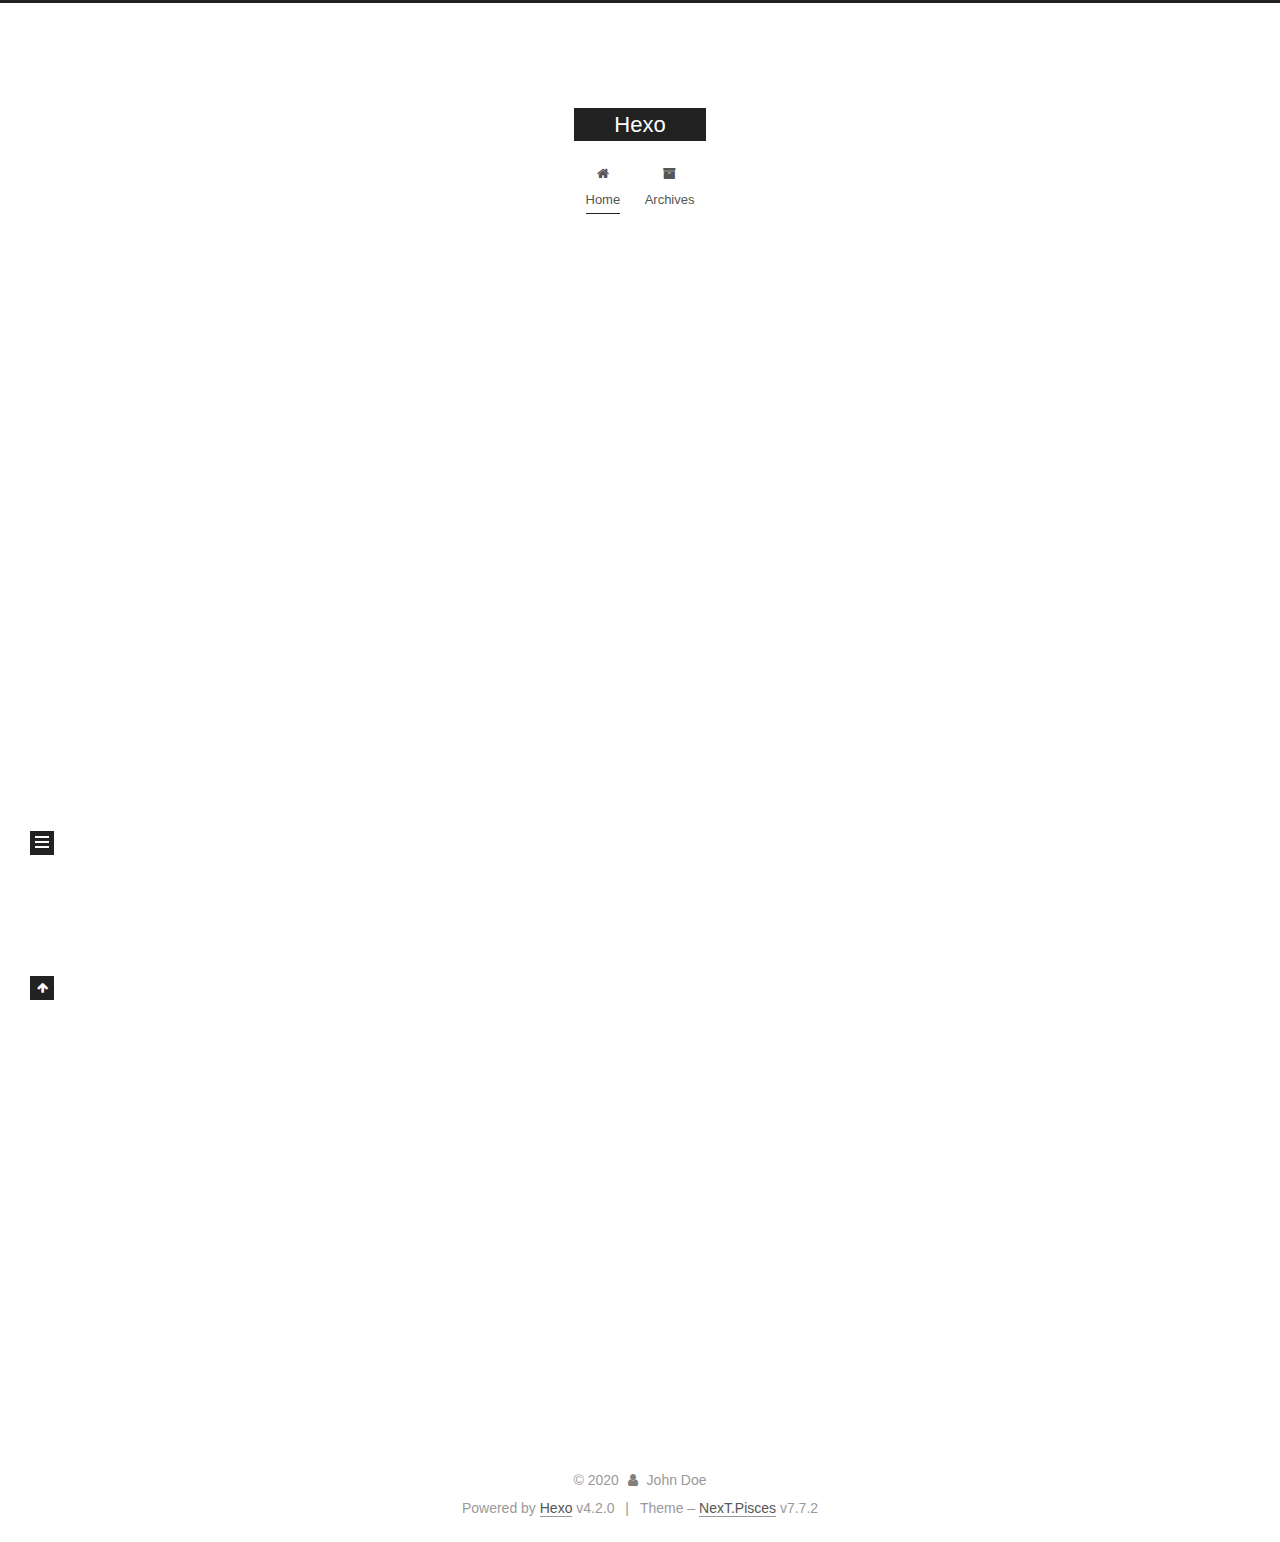
==== commit 33d420b1: "Site updated: 2020-03-31 21:26:41" ====
--- a/index.html
+++ b/index.html
@@ -17,7 +17,7 @@
 
 <script id="hexo-configurations">
     var NexT = window.NexT || {};
-    var CONFIG = {"hostname":"yoursite.com","root":"/","scheme":"Muse","version":"7.7.2","exturl":false,"sidebar":{"position":"left","display":"post","padding":18,"offset":12,"onmobile":false},"copycode":{"enable":false,"show_result":false,"style":null},"back2top":{"enable":true,"sidebar":false,"scrollpercent":false},"bookmark":{"enable":false,"color":"#222","save":"auto"},"fancybox":false,"mediumzoom":false,"lazyload":false,"pangu":false,"comments":{"style":"tabs","active":null,"storage":true,"lazyload":false,"nav":null},"algolia":{"hits":{"per_page":10},"labels":{"input_placeholder":"Search for Posts","hits_empty":"We didn't find any results for the search: ${query}","hits_stats":"${hits} results found in ${time} ms"}},"localsearch":{"enable":false,"trigger":"auto","top_n_per_article":1,"unescape":false,"preload":false},"motion":{"enable":true,"async":false,"transition":{"post_block":"fadeIn","post_header":"slideDownIn","post_body":"slideDownIn","coll_header":"slideLeftIn","sidebar":"slideUpIn"}}};
+    var CONFIG = {"hostname":"yoursite.com","root":"/","scheme":"Pisces","version":"7.7.2","exturl":false,"sidebar":{"position":"left","display":"post","padding":18,"offset":12,"onmobile":false},"copycode":{"enable":false,"show_result":false,"style":null},"back2top":{"enable":true,"sidebar":false,"scrollpercent":false},"bookmark":{"enable":false,"color":"#222","save":"auto"},"fancybox":false,"mediumzoom":false,"lazyload":false,"pangu":false,"comments":{"style":"tabs","active":null,"storage":true,"lazyload":false,"nav":null},"algolia":{"hits":{"per_page":10},"labels":{"input_placeholder":"Search for Posts","hits_empty":"We didn't find any results for the search: ${query}","hits_stats":"${hits} results found in ${time} ms"}},"localsearch":{"enable":false,"trigger":"auto","top_n_per_article":1,"unescape":false,"preload":false},"motion":{"enable":true,"async":false,"transition":{"post_block":"fadeIn","post_header":"slideDownIn","post_body":"slideDownIn","coll_header":"slideLeftIn","sidebar":"slideUpIn"}}};
   </script>
 
   <meta property="og:type" content="website">
@@ -312,7 +312,7 @@
   <div class="powered-by">Powered by <a href="https://hexo.io/" class="theme-link" rel="noopener" target="_blank">Hexo</a> v4.2.0
   </div>
   <span class="post-meta-divider">|</span>
-  <div class="theme-info">Theme – <a href="https://muse.theme-next.org/" class="theme-link" rel="noopener" target="_blank">NexT.Muse</a> v7.7.2
+  <div class="theme-info">Theme – <a href="https://pisces.theme-next.org/" class="theme-link" rel="noopener" target="_blank">NexT.Pisces</a> v7.7.2
   </div>
 
         
@@ -338,7 +338,7 @@
 <script src="/js/motion.js"></script>
 
 
-<script src="/js/schemes/muse.js"></script>
+<script src="/js/schemes/pisces.js"></script>
 
 
 <script src="/js/next-boot.js"></script>
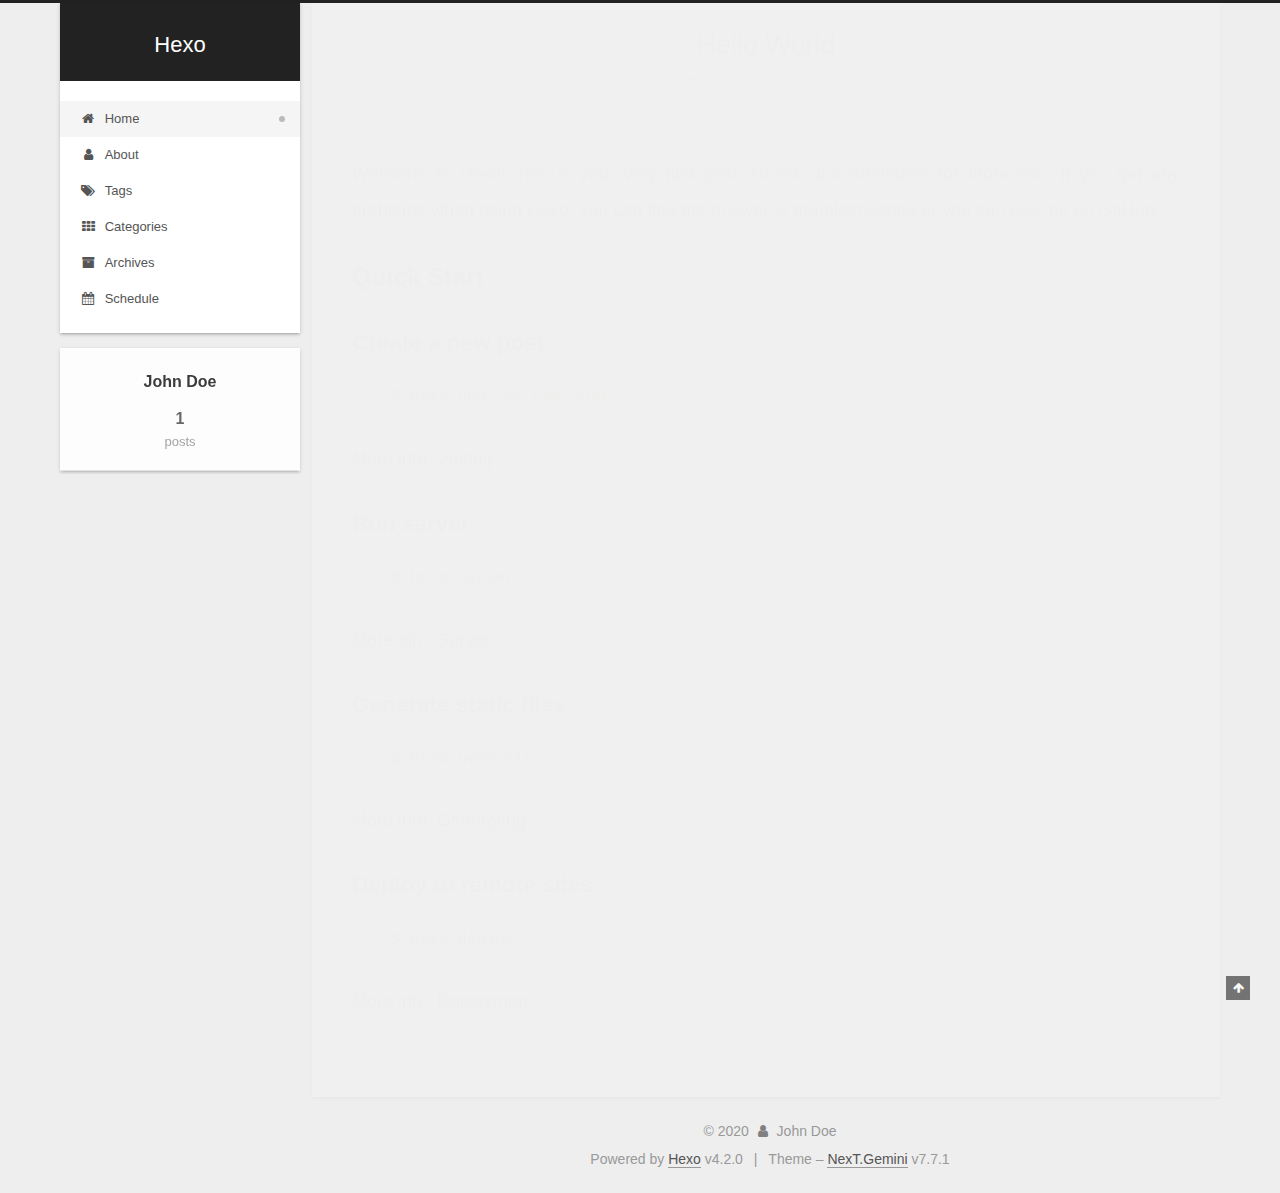
==== commit 20af4937: "Site updated: 2020-03-31 22:09:03" ====
--- a/index.html
+++ b/index.html
@@ -15,10 +15,36 @@
 
 <link rel="stylesheet" href="/lib/font-awesome/css/font-awesome.min.css">
 
+
 <script id="hexo-configurations">
-    var NexT = window.NexT || {};
-    var CONFIG = {"hostname":"yoursite.com","root":"/","scheme":"Pisces","version":"7.7.2","exturl":false,"sidebar":{"position":"left","display":"post","padding":18,"offset":12,"onmobile":false},"copycode":{"enable":false,"show_result":false,"style":null},"back2top":{"enable":true,"sidebar":false,"scrollpercent":false},"bookmark":{"enable":false,"color":"#222","save":"auto"},"fancybox":false,"mediumzoom":false,"lazyload":false,"pangu":false,"comments":{"style":"tabs","active":null,"storage":true,"lazyload":false,"nav":null},"algolia":{"hits":{"per_page":10},"labels":{"input_placeholder":"Search for Posts","hits_empty":"We didn't find any results for the search: ${query}","hits_stats":"${hits} results found in ${time} ms"}},"localsearch":{"enable":false,"trigger":"auto","top_n_per_article":1,"unescape":false,"preload":false},"motion":{"enable":true,"async":false,"transition":{"post_block":"fadeIn","post_header":"slideDownIn","post_body":"slideDownIn","coll_header":"slideLeftIn","sidebar":"slideUpIn"}}};
-  </script>
+  var NexT = window.NexT || {};
+  var CONFIG = {
+    hostname: new URL('http://yoursite.com').hostname,
+    root: '/',
+    scheme: 'Gemini',
+    version: '7.7.1',
+    exturl: false,
+    sidebar: {"position":"left","display":"post","padding":18,"offset":12,"onmobile":false},
+    copycode: {"enable":false,"show_result":false,"style":null},
+    back2top: {"enable":true,"sidebar":false,"scrollpercent":false},
+    bookmark: {"enable":false,"color":"#222","save":"auto"},
+    fancybox: false,
+    mediumzoom: false,
+    lazyload: false,
+    pangu: false,
+    comments: {"style":"tabs","active":null,"storage":true,"lazyload":false,"nav":null},
+    algolia: {
+      appID: '',
+      apiKey: '',
+      indexName: '',
+      hits: {"per_page":10},
+      labels: {"input_placeholder":"Search for Posts","hits_empty":"We didn't find any results for the search: ${query}","hits_stats":"${hits} results found in ${time} ms"}
+    },
+    localsearch: {"enable":false,"trigger":"auto","top_n_per_article":1,"unescape":false,"preload":false},
+    path: '',
+    motion: {"enable":true,"async":false,"transition":{"post_block":"fadeIn","post_header":"slideDownIn","post_body":"slideDownIn","coll_header":"slideLeftIn","sidebar":"slideUpIn"}}
+  };
+</script>
 
   <meta property="og:type" content="website">
 <meta property="og:title" content="Hexo">
@@ -35,8 +61,8 @@
   // https://hexo.io/docs/variables.html
   CONFIG.page = {
     sidebar: "",
-    isHome : true,
-    isPost : false
+    isHome: true,
+    isPost: false
   };
 </script>
 
@@ -79,14 +105,6 @@
 
     <header class="header" itemscope itemtype="http://schema.org/WPHeader">
       <div class="header-inner"><div class="site-brand-container">
-  <div class="site-nav-toggle">
-    <div class="toggle" aria-label="Toggle navigation bar">
-      <span class="toggle-line toggle-line-first"></span>
-      <span class="toggle-line toggle-line-middle"></span>
-      <span class="toggle-line toggle-line-last"></span>
-    </div>
-  </div>
-
   <div class="site-meta">
 
     <div>
@@ -98,8 +116,11 @@
     </div>
   </div>
 
-  <div class="site-nav-right">
-    <div class="toggle popup-trigger">
+  <div class="site-nav-toggle">
+    <div class="toggle" aria-label="Toggle navigation bar">
+      <span class="toggle-line toggle-line-first"></span>
+      <span class="toggle-line toggle-line-middle"></span>
+      <span class="toggle-line toggle-line-last"></span>
     </div>
   </div>
 </div>
@@ -113,9 +134,29 @@
     <a href="/" rel="section"><i class="fa fa-fw fa-home"></i>Home</a>
 
   </li>
+        <li class="menu-item menu-item-about">
+
+    <a href="/about/" rel="section"><i class="fa fa-fw fa-user"></i>About</a>
+
+  </li>
+        <li class="menu-item menu-item-tags">
+
+    <a href="/tags/" rel="section"><i class="fa fa-fw fa-tags"></i>Tags</a>
+
+  </li>
+        <li class="menu-item menu-item-categories">
+
+    <a href="/categories/" rel="section"><i class="fa fa-fw fa-th"></i>Categories</a>
+
+  </li>
         <li class="menu-item menu-item-archives">
 
     <a href="/archives/" rel="section"><i class="fa fa-fw fa-archive"></i>Archives</a>
+
+  </li>
+        <li class="menu-item menu-item-schedule">
+
+    <a href="/schedule/" rel="section"><i class="fa fa-fw fa-calendar"></i>Schedule</a>
 
   </li>
   </ul>
@@ -312,7 +353,7 @@
   <div class="powered-by">Powered by <a href="https://hexo.io/" class="theme-link" rel="noopener" target="_blank">Hexo</a> v4.2.0
   </div>
   <span class="post-meta-divider">|</span>
-  <div class="theme-info">Theme – <a href="https://pisces.theme-next.org/" class="theme-link" rel="noopener" target="_blank">NexT.Pisces</a> v7.7.2
+  <div class="theme-info">Theme – <a href="https://theme-next.org/" class="theme-link" rel="noopener" target="_blank">NexT.Gemini</a> v7.7.1
   </div>
 
         
--- a/css/main.css
+++ b/css/main.css
@@ -1,16 +1,3 @@
-:root {
-  --body-bg-color: #fff;
-  --content-bg-color: #fff;
-  --card-bg-color: #f5f5f5;
-  --text-color: #555;
-  --link-color: #555;
-  --link-hover-color: #222;
-  --brand-color: #fff;
-  --brand-hover-color: #fff;
-  --table-row-odd-bg-color: #f9f9f9;
-  --table-row-hover-bg-color: #f5f5f5;
-  --menu-item-bg-color: #f5f5f5;
-}
 html {
   line-height: 1.15; /* 1 */
   -webkit-text-size-adjust: 100%; /* 2 */
@@ -168,8 +155,8 @@
   height: 100%;
 }
 body {
-  background: var(--body-bg-color);
-  color: var(--text-color);
+  background: #eee;
+  color: #555;
   font-family: 'Lato', "PingFang SC", "Microsoft YaHei", sans-serif;
   font-size: 1em;
   line-height: 2;
@@ -215,7 +202,7 @@
 a,
 span.exturl {
   border-bottom: 1px solid #999;
-  color: var(--link-color);
+  color: #555;
   outline: 0;
   text-decoration: none;
   overflow-wrap: break-word;
@@ -224,8 +211,8 @@
 }
 a:hover,
 span.exturl:hover {
-  border-bottom-color: var(--link-hover-color);
-  color: var(--link-hover-color);
+  border-bottom-color: #222;
+  color: #222;
 }
 iframe,
 img,
@@ -236,7 +223,8 @@
   max-width: 100%;
 }
 hr {
-  background-image: repeating-linear-gradient(-45deg, #ddd, #ddd 4px, transparent 4px, transparent 8px);
+  background-color: #ddd;
+  background-image: repeating-linear-gradient(-45deg, #fff, #fff 4px, transparent 4px, transparent 8px);
   border: 0;
   height: 3px;
   margin: 40px 0;
@@ -252,7 +240,7 @@
   padding: 0 5px;
 }
 dt {
-  font-weight: bold;
+  font-weight: 700;
 }
 dd {
   margin: 0;
@@ -279,10 +267,10 @@
   width: 100%;
 }
 tbody tr:nth-of-type(odd) {
-  background: var(--table-row-odd-bg-color);
+  background: #f9f9f9;
 }
 tbody tr:hover {
-  background: var(--table-row-hover-bg-color);
+  background: #f5f5f5;
 }
 caption,
 th,
@@ -305,10 +293,10 @@
   border-bottom-width: 1px;
 }
 .btn {
-  background: #222;
-  border: 2px solid #222;
-  border-radius: 0;
-  color: #fff;
+  background: #fff;
+  border: 2px solid #555;
+  border-radius: 2px;
+  color: #555;
   display: inline-block;
   font-size: 0.875em;
   line-height: 2;
@@ -320,9 +308,9 @@
   transition-timing-function: ease-in-out;
 }
 .btn:hover {
-  background: #fff;
+  background: #222;
   border-color: #222;
-  color: #222;
+  color: #fff;
 }
 .btn + .btn {
   margin: 0 0 8px 8px;
@@ -414,14 +402,21 @@
 .highlight figcaption {
   background: #eee;
   color: #4d4d4c;
-  display: flex;
   font-size: 0.875em;
-  justify-content: space-between;
   line-height: 1.2;
   padding: 0.5em;
 }
+.highlight figcaption::before,
+.highlight figcaption::after {
+  content: ' ';
+  display: table;
+}
+.highlight figcaption::after {
+  clear: both;
+}
 .highlight figcaption a {
   color: #4d4d4c;
+  float: right;
 }
 .highlight figcaption a:hover {
   border-bottom-color: #4d4d4c;
@@ -580,7 +575,6 @@
   margin-bottom: 10px;
 }
 .post-body .label {
-  color: #555;
   display: inline;
   padding: 0 2px;
 }
@@ -628,6 +622,7 @@
 }
 .post-body .tabs ul.nav-tabs li.tab,
 .tabs-comment ul.nav-tabs li.tab {
+  background: #fff;
   border-bottom: 1px solid #ddd;
   border-left: 1px solid transparent;
   border-right: 1px solid transparent;
@@ -685,13 +680,12 @@
 }
 .post-body .tabs ul.nav-tabs li.tab.active a,
 .tabs-comment ul.nav-tabs li.tab.active a {
-  color: var(--link-color);
+  color: #555;
   cursor: default;
 }
 .post-body .tabs .tab-content .tab-pane,
 .tabs-comment .tab-content .tab-pane {
   border: 1px solid #ddd;
-  border-top: 0;
   padding: 20px 20px 0 20px;
   border-radius: 0;
 }
@@ -894,9 +888,9 @@
   margin: 0.1em 0.2em;
 }
 .comment-button-group .comment-button.active {
-  background: #fff;
+  background: #222;
   border-color: #222;
-  color: #222;
+  color: #fff;
 }
 .comment-position {
   display: none;
@@ -905,7 +899,7 @@
   display: block;
 }
 .tabs-comment {
-  background: var(--content-bg-color);
+  background: #fff;
   margin-top: 4em;
   padding-top: 0;
 }
@@ -921,16 +915,16 @@
 }
 .main-inner {
   margin: 0 auto;
-  width: 700px;
+  width: calc(100% - 20px);
 }
 @media (min-width: 1200px) {
   .main-inner {
-    width: 800px;
+    width: 1160px;
   }
 }
 @media (min-width: 1600px) {
   .main-inner {
-    width: 900px;
+    width: 73%;
   }
 }
 .header {
@@ -938,29 +932,25 @@
 }
 .header-inner {
   margin: 0 auto;
-  width: 700px;
+  position: relative;
+  width: calc(100% - 20px);
 }
 @media (min-width: 1200px) {
   .header-inner {
-    width: 800px;
+    width: 1160px;
   }
 }
 @media (min-width: 1600px) {
   .header-inner {
-    width: 900px;
-  }
-}
-.site-brand-container {
-  display: flex;
-  flex-shrink: 0;
-  padding: 0 10px;
+    width: 73%;
+  }
 }
 .headband {
   background: #222;
   height: 3px;
 }
 .site-meta {
-  flex-grow: 1;
+  margin: 0;
   text-align: center;
 }
 @media (max-width: 767px) {
@@ -969,15 +959,16 @@
   }
 }
 .brand {
+  background: #222;
   border-bottom: none;
-  color: var(--brand-color);
+  color: #fff;
   display: inline-block;
   line-height: 1.375em;
   padding: 0 40px;
   position: relative;
 }
 .brand:hover {
-  color: var(--brand-hover-color);
+  color: #fff;
 }
 .site-title {
   display: inline-block;
@@ -988,9 +979,9 @@
   vertical-align: top;
 }
 .site-subtitle {
-  color: #999;
+  color: #ddd;
   font-size: 0.8125em;
-  margin: 10px 0;
+  margin-top: 10px;
 }
 .use-motion .brand {
   opacity: 0;
@@ -1002,27 +993,25 @@
   position: relative;
   top: -10px;
 }
-.site-nav-toggle,
-.site-nav-right {
+.site-nav-toggle {
   display: none;
+  left: 10px;
+  position: absolute;
 }
 @media (max-width: 767px) {
-  .site-nav-toggle,
-  .site-nav-right {
-    display: flex;
-    flex-direction: column;
-    justify-content: center;
-  }
-}
-.site-nav-toggle .toggle,
-.site-nav-right .toggle {
-  color: var(--text-color);
+  .site-nav-toggle {
+    display: block;
+  }
+}
+.site-nav-toggle .toggle {
+  background: transparent;
+  border: 0;
+  margin-top: 2px;
   padding: 10px;
   width: 22px;
 }
-.site-nav-toggle .toggle .toggle-line,
-.site-nav-right .toggle .toggle-line {
-  background: var(--text-color);
+.site-nav-toggle .toggle .toggle-line {
+  background: #555;
   border-radius: 1px;
 }
 .site-nav {
@@ -1049,11 +1038,7 @@
 }
 @media (max-width: 767px) {
   .menu-item {
-    display: block;
     margin-top: 10px;
-  }
-  .menu-item.menu-item-search {
-    display: none;
   }
 }
 .menu-item a,
@@ -1077,7 +1062,7 @@
 }
 .menu-item .badge {
   display: inline-block;
-  font-weight: bold;
+  font-weight: 700;
   line-height: 1;
   margin-left: 0.35em;
   margin-top: 0.35em;
@@ -1089,11 +1074,6 @@
     float: right;
     margin-left: 0;
   }
-}
-.menu-item-active a,
-.menu .menu-item a:hover,
-.menu .menu-item span.exturl:hover {
-  background: var(--menu-item-bg-color);
 }
 .use-motion .menu-item {
   opacity: 0;
@@ -1105,6 +1085,16 @@
   position: fixed;
   top: 0;
 }
+.sidebar a,
+.sidebar span.exturl {
+  border-bottom-color: #555;
+  color: #999;
+}
+.sidebar a:hover,
+.sidebar span.exturl:hover {
+  border-bottom-color: #eee;
+  color: #eee;
+}
 @media (max-width: 991px) {
   .sidebar {
     display: none;
@@ -1130,22 +1120,23 @@
   display: inline-block;
 }
 .site-author-image {
-  border: 2px solid #333;
+  border: 1px solid #eee;
   display: block;
+  height: auto;
   margin: 0 auto;
-  max-width: 96px;
+  max-width: 120px;
   padding: 2px;
 }
 .site-author-name {
-  color: #f5f5f5;
-  font-weight: normal;
-  margin: 5px 0 0;
+  color: #222;
+  font-weight: 600;
+  margin: 0;
   text-align: center;
 }
 .site-description {
   color: #999;
-  font-size: 1em;
-  margin-top: 5px;
+  font-size: 0.8125em;
+  margin-top: 0;
   text-align: center;
 }
 .links-of-author {
@@ -1162,7 +1153,7 @@
 }
 .links-of-author a::before,
 .links-of-author span.exturl::before {
-  background: #2139bb;
+  background: #83ffff;
   border-radius: 50%;
   content: ' ';
   display: inline-block;
@@ -1205,6 +1196,18 @@
   list-style: none;
   margin: 0;
   padding: 0;
+}
+.links-of-blogroll-item {
+  padding: 2px 10px;
+}
+.links-of-blogroll-item a,
+.links-of-blogroll-item span.exturl {
+  box-sizing: border-box;
+  display: inline-block;
+  max-width: 280px;
+  overflow: hidden;
+  text-overflow: ellipsis;
+  white-space: nowrap;
 }
 #sidebar-dimmer {
   display: none;
@@ -1243,14 +1246,14 @@
   margin-left: 10px;
 }
 .sidebar-nav li:hover {
-  color: #f5f5f5;
+  color: #fc6423;
 }
 .sidebar-nav .sidebar-nav-active {
-  border-bottom-color: #87daff;
-  color: #87daff;
+  border-bottom-color: #fc6423;
+  color: #fc6423;
 }
 .sidebar-nav .sidebar-nav-active:hover {
-  color: #87daff;
+  color: #fc6423;
 }
 .sidebar-panel {
   display: none;
@@ -1279,7 +1282,7 @@
   }
 }
 .sidebar-toggle:hover .toggle-line {
-  background: #87daff;
+  background: #fc6423;
 }
 .post-toc {
   font-size: 0.875em;
@@ -1294,10 +1297,16 @@
   padding-left: 0;
 }
 .post-toc ol a {
+  border-bottom-color: #ccc;
+  color: #666;
   transition-property: all;
   transition-delay: 0s;
   transition-duration: 0.2s;
   transition-timing-function: ease-in-out;
+}
+.post-toc ol a:hover {
+  border-bottom-color: #000;
+  color: #000;
 }
 .post-toc .nav-item {
   line-height: 1.8;
@@ -1318,14 +1327,14 @@
   display: block;
 }
 .post-toc .nav .active > a {
-  border-bottom-color: #87daff;
-  color: #87daff;
+  border-bottom-color: #fc6423;
+  color: #fc6423;
 }
 .post-toc .nav .active-current > a {
-  color: #87daff;
+  color: #fc6423;
 }
 .post-toc .nav .active-current > a:hover {
-  color: #87daff;
+  color: #fc6423;
 }
 .site-state {
   display: flex;
@@ -1340,20 +1349,21 @@
   padding: 0 15px;
 }
 .site-state-item:not(:first-child) {
-  border-left: 1px solid #333;
+  border-left: 1px solid #eee;
 }
 .site-state-item a {
   border-bottom: none;
 }
 .site-state-item-count {
+  color: inherit;
   display: block;
-  font-size: 1.25em;
+  font-size: 1em;
   font-weight: 600;
   text-align: center;
 }
 .site-state-item-name {
-  color: inherit;
-  font-size: 0.875em;
+  color: #999;
+  font-size: 0.8125em;
 }
 .footer {
   color: #999;
@@ -1370,16 +1380,16 @@
   box-sizing: border-box;
   margin: 0 auto;
   text-align: center;
-  width: 700px;
+  width: calc(100% - 20px);
 }
 @media (min-width: 1200px) {
   .footer-inner {
-    width: 800px;
+    width: 1160px;
   }
 }
 @media (min-width: 1600px) {
   .footer-inner {
-    width: 900px;
+    width: 73%;
   }
 }
 .with-love {
@@ -1446,13 +1456,6 @@
   50%, 70% {
     transform: scale(1.1);
   }
-}
-.back-to-top {
-  font-size: 12px;
-  text-align: center;
-  transition-delay: 0s;
-  transition-duration: 0.2s;
-  transition-timing-function: ease-in-out;
 }
 .back-to-top {
   background: #222;
@@ -1460,22 +1463,27 @@
   box-sizing: border-box;
   color: #fff;
   cursor: pointer;
+  font-size: 12px;
   left: 30px;
-  opacity: 1;
+  opacity: 0.6;
   padding: 0 6px;
   position: fixed;
+  text-align: center;
   transition-property: bottom;
   z-index: 1300;
+  transition-delay: 0s;
+  transition-duration: 0.2s;
+  transition-timing-function: ease-in-out;
   width: 24px;
 }
 .back-to-top span {
   display: none;
 }
 .back-to-top:hover {
-  color: #87daff;
+  color: #fc6423;
 }
 .back-to-top.back-to-top-on {
-  bottom: 19px;
+  bottom: 30px;
 }
 @media (max-width: 991px) {
   .back-to-top {
@@ -1624,7 +1632,7 @@
 .posts-collapse .post-title a,
 .posts-collapse .post-title span.exturl {
   border-bottom: none;
-  color: var(--link-color);
+  color: #666;
 }
 .posts-collapse::before {
   background: #f5f5f5;
@@ -1749,7 +1757,7 @@
   font-size: 1.125em;
 }
 .posts-expand .post-title {
-  font-weight: normal;
+  font-weight: 400;
   margin: initial;
   text-align: center;
   overflow-wrap: break-word;
@@ -1757,13 +1765,13 @@
 }
 .posts-expand .post-title-link {
   border-bottom: none;
-  color: var(--link-color);
+  color: #555;
   display: inline-block;
   position: relative;
   vertical-align: top;
 }
 .posts-expand .post-title-link::before {
-  background: var(--link-color);
+  background: #000;
   bottom: 0;
   content: '';
   height: 2px;
@@ -1835,6 +1843,10 @@
   font-size: 0.875em;
   line-height: 1.6;
   position: relative;
+}
+.post-nav-item a:hover {
+  border-bottom: none;
+  color: #222;
 }
 .post-nav-item a:active {
   top: 2px;
@@ -2011,7 +2023,7 @@
   color: #bbb;
   display: inline-block;
   font-size: 12px;
-  font-weight: normal;
+  font-weight: 400;
   padding-left: 12px;
 }
 .event-list .event .event-details {
@@ -2119,156 +2131,446 @@
 .tag-cloud a:hover {
   color: #222 !important;
 }
-@media (max-width: 767px) {
-  .header-inner,
-  .main-inner,
+.header {
+  margin: 0 auto;
+  position: relative;
+  width: calc(100% - 20px);
+}
+@media (min-width: 1200px) {
+  .header {
+    width: 1160px;
+  }
+}
+@media (min-width: 1600px) {
+  .header {
+    width: 73%;
+  }
+}
+@media (max-width: 991px) {
+  .header {
+    width: auto;
+  }
+}
+.header-inner {
+  background: #fff;
+  border-radius: initial;
+  box-shadow: 0 2px 2px 0 rgba(0,0,0,0.12), 0 3px 1px -2px rgba(0,0,0,0.06), 0 1px 5px 0 rgba(0,0,0,0.12);
+  overflow: hidden;
+  padding: 0;
+  position: absolute;
+  top: 0;
+  width: 240px;
+}
+@media (min-width: 1200px) {
+  .header-inner {
+    width: 240px;
+  }
+}
+@media (max-width: 991px) {
+  .header-inner {
+    border-radius: initial;
+    position: relative;
+    width: auto;
+  }
+}
+.main-inner {
+  align-items: flex-start;
+  display: flex;
+  justify-content: space-between;
+  flex-direction: row-reverse;
+}
+@media (max-width: 991px) {
+  .main-inner {
+    width: auto;
+  }
+}
+.content-wrap {
+  background: #fff;
+  border-radius: initial;
+  box-shadow: 0 2px 2px 0 rgba(0,0,0,0.12), 0 3px 1px -2px rgba(0,0,0,0.06), 0 1px 5px 0 rgba(0,0,0,0.12);
+  box-sizing: border-box;
+  padding: 40px;
+  width: calc(100% - 252px);
+}
+@media (max-width: 991px) {
+  .content-wrap {
+    border-radius: initial;
+    padding: 20px;
+    width: 100%;
+  }
+}
+.footer-inner {
+  padding-left: 260px;
+}
+.back-to-top {
+  left: auto;
+  right: 30px;
+}
+@media (max-width: 991px) {
+  .back-to-top {
+    right: 20px;
+  }
+}
+@media (max-width: 991px) {
   .footer-inner {
+    padding-left: 0;
+    padding-right: 0;
     width: auto;
   }
 }
-.header-inner {
-  padding-top: 100px;
-}
-@media (max-width: 767px) {
-  .header-inner {
-    padding-top: 50px;
-  }
-}
-.main-inner {
-  padding-bottom: 60px;
-}
-.content {
-  padding-top: 70px;
-}
-@media (max-width: 767px) {
-  .content {
-    padding-top: 35px;
-  }
-}
-embed {
-  display: block;
-  margin: 0 auto 25px auto;
-}
-.custom-logo .site-meta-headline {
-  text-align: center;
-}
-.custom-logo .site-title {
-  color: #222;
-  margin: 10px auto 0;
-}
-.custom-logo .site-title a {
-  border: 0;
+.site-brand-container {
+  position: relative;
+}
+.site-meta {
+  background: #222;
+  color: #fff;
+  padding: 20px 0;
+}
+@media (max-width: 991px) {
+  .site-meta {
+    box-shadow: 0 0 16px rgba(0,0,0,0.5);
+  }
+}
+.brand {
+  background: none;
+  padding: 0;
+}
+.brand:hover {
+  color: #fff;
+}
+.site-subtitle {
+  font-weight: initial;
+  margin: 10px 10px 0;
 }
 .custom-logo-image {
+  margin-top: 20px;
+}
+@media (max-width: 991px) {
+  .custom-logo-image {
+    display: none;
+  }
+}
+.site-nav-toggle {
+  left: 20px;
+  top: 50%;
+  transform: translateY(-50%);
+}
+@media (min-width: 768px) and (max-width: 991px) {
+  .site-nav-toggle {
+    display: block;
+  }
+}
+.site-nav-toggle .toggle .toggle-line {
   background: #fff;
-  margin: 0 auto;
-  max-width: 150px;
-  padding: 5px;
-}
-.brand {
-  background: #222;
-}
-@media (max-width: 767px) {
+}
+@media (min-width: 768px) and (max-width: 991px) {
   .site-nav {
-    border-bottom: 1px solid #ddd;
-    border-top: 1px solid #ddd;
-    left: 0;
-    margin: 0;
-    padding: 0;
-    width: 100%;
-  }
-}
-@media (max-width: 767px) {
-  .menu {
-    text-align: left;
+    display: none;
   }
 }
 .menu-item-active a,
 .menu .menu-item a:hover,
 .menu .menu-item span.exturl:hover {
-  background: transparent;
-  border-bottom: 1px solid var(--link-hover-color) !important;
-}
-@media (max-width: 767px) {
-  .menu-item-active a,
-  .menu .menu-item a:hover,
-  .menu .menu-item span.exturl:hover {
-    border-bottom: 1px dotted #ddd !important;
-  }
-}
-@media (max-width: 767px) {
-  .menu .menu-item {
-    margin: 0 10px;
-  }
+  background: #f5f5f5;
+}
+.menu-item-active a::after,
+.menu .menu-item a:hover::after,
+.menu .menu-item span.exturl:hover::after {
+  background: #bbb;
+  border-radius: 50%;
+  content: ' ';
+  height: 6px;
+  margin-top: -3px;
+  position: absolute;
+  right: 15px;
+  top: 50%;
+  width: 6px;
+}
+.menu .menu-item {
+  display: block;
+  margin: 0;
 }
 .menu .menu-item a,
 .menu .menu-item span.exturl {
-  border-bottom: 1px solid transparent;
-}
-@media (max-width: 767px) {
-  .menu .menu-item a,
-  .menu .menu-item span.exturl {
-    padding: 5px 10px;
-  }
-}
-@media (min-width: 768px) and (max-width: 991px) {
-  .menu .menu-item .fa {
-    display: block;
-    line-height: 2;
-    margin-right: 0;
-    width: 100%;
-  }
-}
-@media (min-width: 992px) {
-  .menu .menu-item .fa {
-    display: block;
-    line-height: 2;
-    margin-right: 0;
-    width: 100%;
-  }
+  padding: 5px 20px;
+  position: relative;
+  text-align: left;
+  transition-property: background-color;
 }
 .menu .menu-item .badge {
+  background: #ccc;
+  border-radius: 10px;
+  color: #fff;
+  float: right;
+  padding: 2px 5px;
+  text-shadow: 1px 1px 0 rgba(0,0,0,0.1);
+  vertical-align: middle;
+}
+.sub-menu {
+  background: #fff;
+  border-bottom: 1px solid #ddd;
+  margin: 0;
+  padding: 6px 0;
+}
+.sub-menu .menu-item {
+  display: inline-block;
+}
+.sub-menu .menu-item a,
+.sub-menu .menu-item span.exturl {
+  margin: 5px 10px;
+  padding: initial;
+}
+.sub-menu .menu-item a:hover,
+.sub-menu .menu-item span.exturl:hover {
+  background: initial;
+  color: #fc6423;
+}
+.sub-menu .menu-item a::after,
+.sub-menu .menu-item span.exturl::after {
+  content: initial !important;
+}
+.sub-menu .menu-item-active a {
+  background: #fff;
+  border-bottom-color: #fc6423;
+  color: #fc6423;
+}
+.sub-menu .menu-item-active a:hover {
+  background: #fff;
+  border-bottom-color: #fc6423;
+}
+.sidebar {
   background: #eee;
-  padding: 1px 4px;
-}
-.sub-menu {
-  margin: 10px 0;
-}
-.sub-menu .menu-item {
-  display: inline-block;
-}
-.sidebar {
-  left: -320px;
-}
-.sidebar.sidebar-active {
-  left: 0;
-}
-.sidebar {
-  width: 320px;
-  z-index: 1200;
-  transition-delay: 0s;
-  transition-duration: 0.2s;
-  transition-timing-function: ease-out;
+  box-shadow: none;
+  margin-top: 100%;
+  position: static;
+  width: 240px;
+}
+@media (max-width: 991px) {
+  .sidebar {
+    display: none;
+  }
 }
 .sidebar a,
 .sidebar span.exturl {
-  border-bottom-color: #555;
-  color: #999;
+  color: #555;
 }
 .sidebar a:hover,
 .sidebar span.exturl:hover {
-  border-bottom-color: #eee;
-  color: #eee;
-}
-.links-of-blogroll-item {
-  padding: 2px 10px;
-}
-.links-of-blogroll-item a,
-.links-of-blogroll-item span.exturl {
+  border-bottom-color: #222;
+  color: #222;
+}
+.sidebar-toggle {
+  display: none;
+}
+.sidebar-inner {
+  background: #fff;
+  border-radius: initial;
+  box-shadow: 0 2px 2px 0 rgba(0,0,0,0.12), 0 3px 1px -2px rgba(0,0,0,0.06), 0 1px 5px 0 rgba(0,0,0,0.12), 0 -1px 0.5px 0 rgba(0,0,0,0.09);
   box-sizing: border-box;
-  display: inline-block;
-  max-width: 280px;
+  color: #555;
+  width: 240px;
+  opacity: 0;
+}
+.sidebar-inner.affix {
+  position: fixed;
+  top: 12px;
+}
+.sidebar-inner.affix-bottom {
+  position: absolute;
+}
+.site-state-item {
+  padding: 0 10px;
+}
+.sidebar-button {
+  border-bottom: 1px dotted #ccc;
+  border-top: 1px dotted #ccc;
+  margin-top: 10px;
+  text-align: center;
+}
+.sidebar-button a {
+  border: 0;
+  color: #fc6423;
+  display: block;
+}
+.sidebar-button a:hover {
+  background: none;
+  border: 0;
+  color: #e34603;
+}
+.sidebar-button a:hover .fa {
+  color: #e34603;
+}
+.links-of-author {
+  display: flex;
+  flex-wrap: wrap;
+  margin-top: 10px;
+  justify-content: center;
+}
+.links-of-author-item {
+  margin: 5px 0 0;
+  width: 50%;
+}
+.links-of-author-item a,
+.links-of-author-item span.exturl {
+  box-sizing: border-box;
+  display: inline-block;
+  margin-bottom: 0;
+  margin-right: 0;
+  max-width: 216px;
   overflow: hidden;
+  padding: 0 5px;
   text-overflow: ellipsis;
   white-space: nowrap;
 }
+.links-of-author-item a,
+.links-of-author-item span.exturl {
+  border-bottom: none;
+  display: block;
+  text-decoration: none;
+}
+.links-of-author-item a::before,
+.links-of-author-item span.exturl::before {
+  display: none;
+}
+.links-of-author-item a:hover,
+.links-of-author-item span.exturl:hover {
+  background: #eee;
+  border-radius: 4px;
+}
+.links-of-author-item .fa {
+  margin-right: 2px;
+}
+.links-of-blogroll-item {
+  padding: 0;
+}
+.content-wrap {
+  background: initial;
+  box-shadow: initial;
+  padding: initial;
+}
+.post-block {
+  background: #fff;
+  border-radius: initial;
+  box-shadow: 0 2px 2px 0 rgba(0,0,0,0.12), 0 3px 1px -2px rgba(0,0,0,0.06), 0 1px 5px 0 rgba(0,0,0,0.12);
+  padding: 40px;
+}
+.post-block + .post-block {
+  border-radius: initial;
+  box-shadow: 0 2px 2px 0 rgba(0,0,0,0.12), 0 3px 1px -2px rgba(0,0,0,0.06), 0 1px 5px 0 rgba(0,0,0,0.12), 0 -1px 0.5px 0 rgba(0,0,0,0.09);
+  margin-top: 12px;
+}
+.comments {
+  background: #fff;
+  border-radius: initial;
+  box-shadow: 0 2px 2px 0 rgba(0,0,0,0.12), 0 3px 1px -2px rgba(0,0,0,0.06), 0 1px 5px 0 rgba(0,0,0,0.12), 0 -1px 0.5px 0 rgba(0,0,0,0.09);
+  margin: auto;
+  margin-top: 12px;
+  padding: 40px;
+}
+.tabs-comment {
+  margin-top: 1em;
+}
+.posts-expand {
+  padding-top: initial;
+}
+.post-eof {
+  display: none;
+}
+.pagination {
+  background: #fff;
+  border-radius: initial;
+  border-top: initial;
+  box-shadow: 0 2px 2px 0 rgba(0,0,0,0.12), 0 3px 1px -2px rgba(0,0,0,0.06), 0 1px 5px 0 rgba(0,0,0,0.12), 0 -1px 0.5px 0 rgba(0,0,0,0.09);
+  margin: 12px 0 0;
+  padding: 10px 0 10px;
+}
+.pagination .prev,
+.pagination .next,
+.pagination .page-number {
+  margin-bottom: initial;
+  top: initial;
+}
+.main {
+  padding-bottom: initial;
+}
+.footer {
+  bottom: auto;
+}
+.sub-menu {
+  border-bottom: initial;
+  box-shadow: 0 2px 2px 0 rgba(0,0,0,0.12), 0 3px 1px -2px rgba(0,0,0,0.06), 0 1px 5px 0 rgba(0,0,0,0.12);
+}
+.sub-menu + .content .post-block {
+  box-shadow: 0 2px 2px 0 rgba(0,0,0,0.12), 0 3px 1px -2px rgba(0,0,0,0.06), 0 1px 5px 0 rgba(0,0,0,0.12), 0 -1px 0.5px 0 rgba(0,0,0,0.09);
+  margin-top: 12px;
+}
+@media (min-width: 768px) and (max-width: 991px) {
+  .sub-menu + .content .post-block {
+    margin-top: 10px;
+  }
+}
+@media (max-width: 767px) {
+  .sub-menu + .content .post-block {
+    margin-top: 8px;
+  }
+}
+.post-body h1,
+.post-body h2 {
+  border-bottom: 1px solid #eee;
+}
+.post-body h3 {
+  border-bottom: 1px dotted #eee;
+}
+@media (min-width: 768px) and (max-width: 991px) {
+  .content-wrap {
+    padding: 10px;
+  }
+  .posts-expand {
+    margin: initial;
+  }
+  .posts-expand .post-button {
+    margin-top: 20px;
+  }
+  .post-block {
+    border-radius: initial;
+    box-shadow: 0 2px 2px 0 rgba(0,0,0,0.12), 0 3px 1px -2px rgba(0,0,0,0.06), 0 1px 5px 0 rgba(0,0,0,0.12), 0 -1px 0.5px 0 rgba(0,0,0,0.09);
+    padding: 20px;
+  }
+  .post-block + .post-block {
+    margin-top: 10px;
+  }
+  .comments {
+    margin-top: 10px;
+    padding: 10px 20px;
+  }
+  .pagination {
+    margin: 10px 0 0;
+  }
+}
+@media (max-width: 767px) {
+  .content-wrap {
+    padding: 8px;
+  }
+  .posts-expand {
+    margin: initial;
+  }
+  .posts-expand .post-button {
+    margin: 12px 0;
+  }
+  .post-block {
+    border-radius: initial;
+    box-shadow: 0 2px 2px 0 rgba(0,0,0,0.12), 0 3px 1px -2px rgba(0,0,0,0.06), 0 1px 5px 0 rgba(0,0,0,0.12), 0 -1px 0.5px 0 rgba(0,0,0,0.09);
+    min-height: auto;
+    padding: 12px;
+  }
+  .post-block + .post-block {
+    margin-top: 8px;
+  }
+  .comments {
+    margin-top: 8px;
+    padding: 10px 12px;
+  }
+  .pagination {
+    margin: 8px 0 0;
+  }
+}
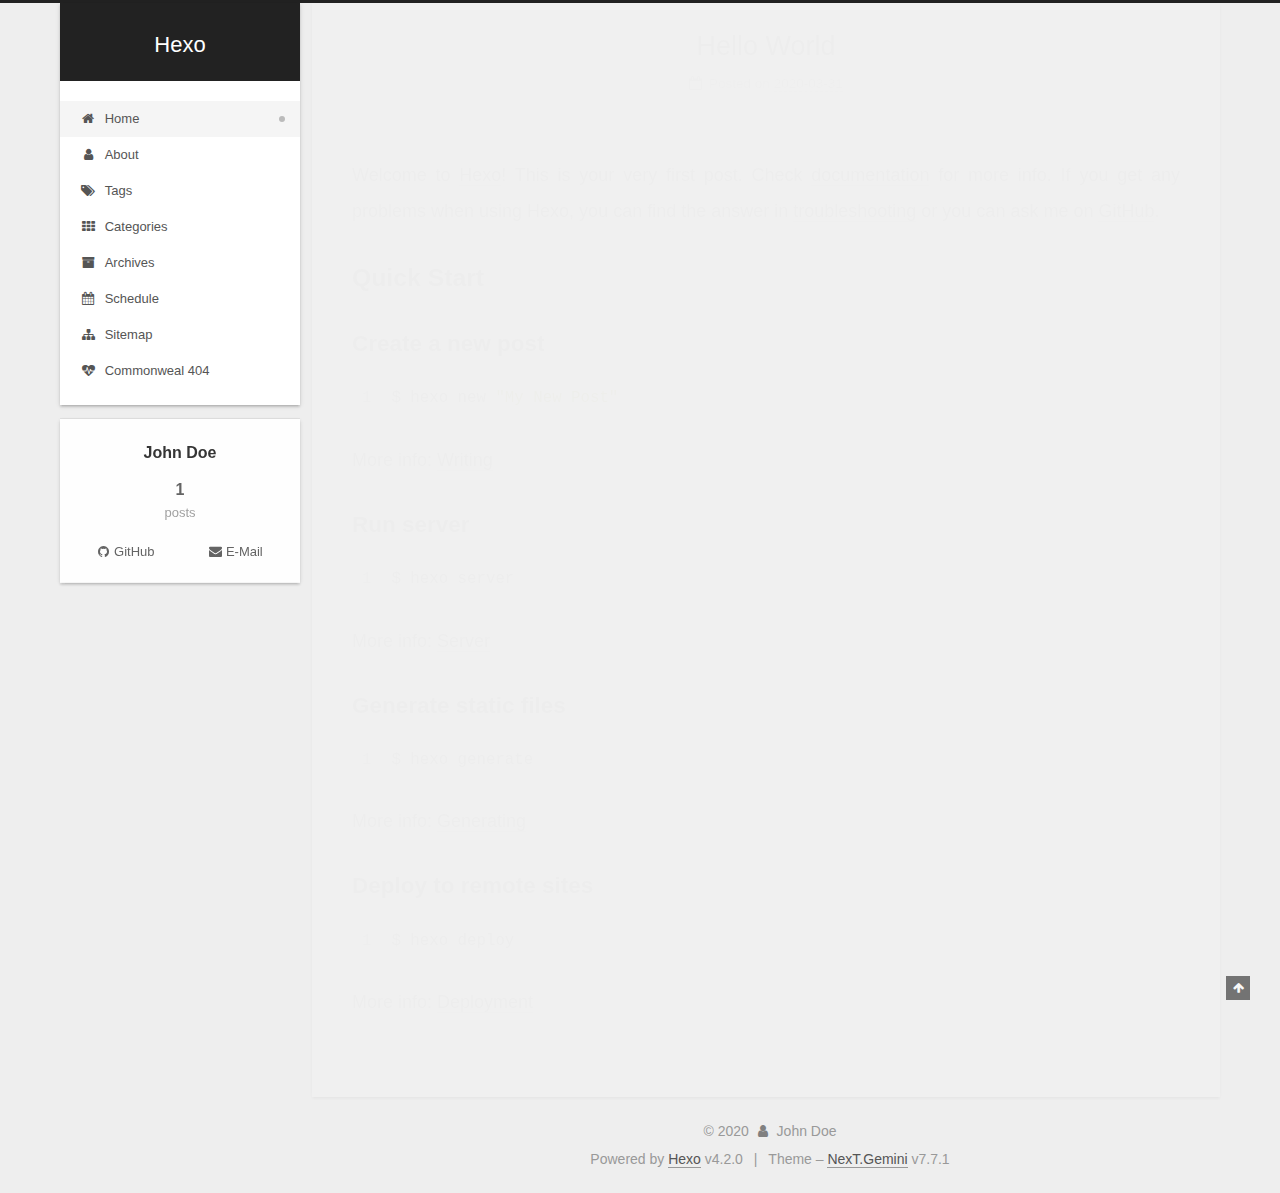
==== commit b29fdb6f: "Site updated: 2020-03-31 22:12:07" ====
--- a/index.html
+++ b/index.html
@@ -159,6 +159,16 @@
     <a href="/schedule/" rel="section"><i class="fa fa-fw fa-calendar"></i>Schedule</a>
 
   </li>
+        <li class="menu-item menu-item-sitemap">
+
+    <a href="/sitemap.xml" rel="section"><i class="fa fa-fw fa-sitemap"></i>Sitemap</a>
+
+  </li>
+        <li class="menu-item menu-item-commonweal">
+
+    <a href="/404/" rel="section"><i class="fa fa-fw fa-heartbeat"></i>Commonweal 404</a>
+
+  </li>
   </ul>
 
 </nav>
@@ -324,6 +334,14 @@
       </div>
   </nav>
 </div>
+  <div class="links-of-author motion-element">
+      <span class="links-of-author-item">
+        <a href="https://github.com/wust-ais" title="GitHub → https:&#x2F;&#x2F;github.com&#x2F;wust-ais" rel="noopener" target="_blank"><i class="fa fa-fw fa-github"></i>GitHub</a>
+      </span>
+      <span class="links-of-author-item">
+        <a href="mailto:no-reply-wais@foxmail.com" title="E-Mail → mailto:no-reply-wais@foxmail.com" rel="noopener" target="_blank"><i class="fa fa-fw fa-envelope"></i>E-Mail</a>
+      </span>
+  </div>
 
 
 
--- a/css/main.css
+++ b/css/main.css
@@ -1126,6 +1126,7 @@
   margin: 0 auto;
   max-width: 120px;
   padding: 2px;
+  border-radius: 50%;
 }
 .site-author-name {
   color: #222;
@@ -1153,7 +1154,7 @@
 }
 .links-of-author a::before,
 .links-of-author span.exturl::before {
-  background: #83ffff;
+  background: #5e94ff;
   border-radius: 50%;
   content: ' ';
   display: inline-block;
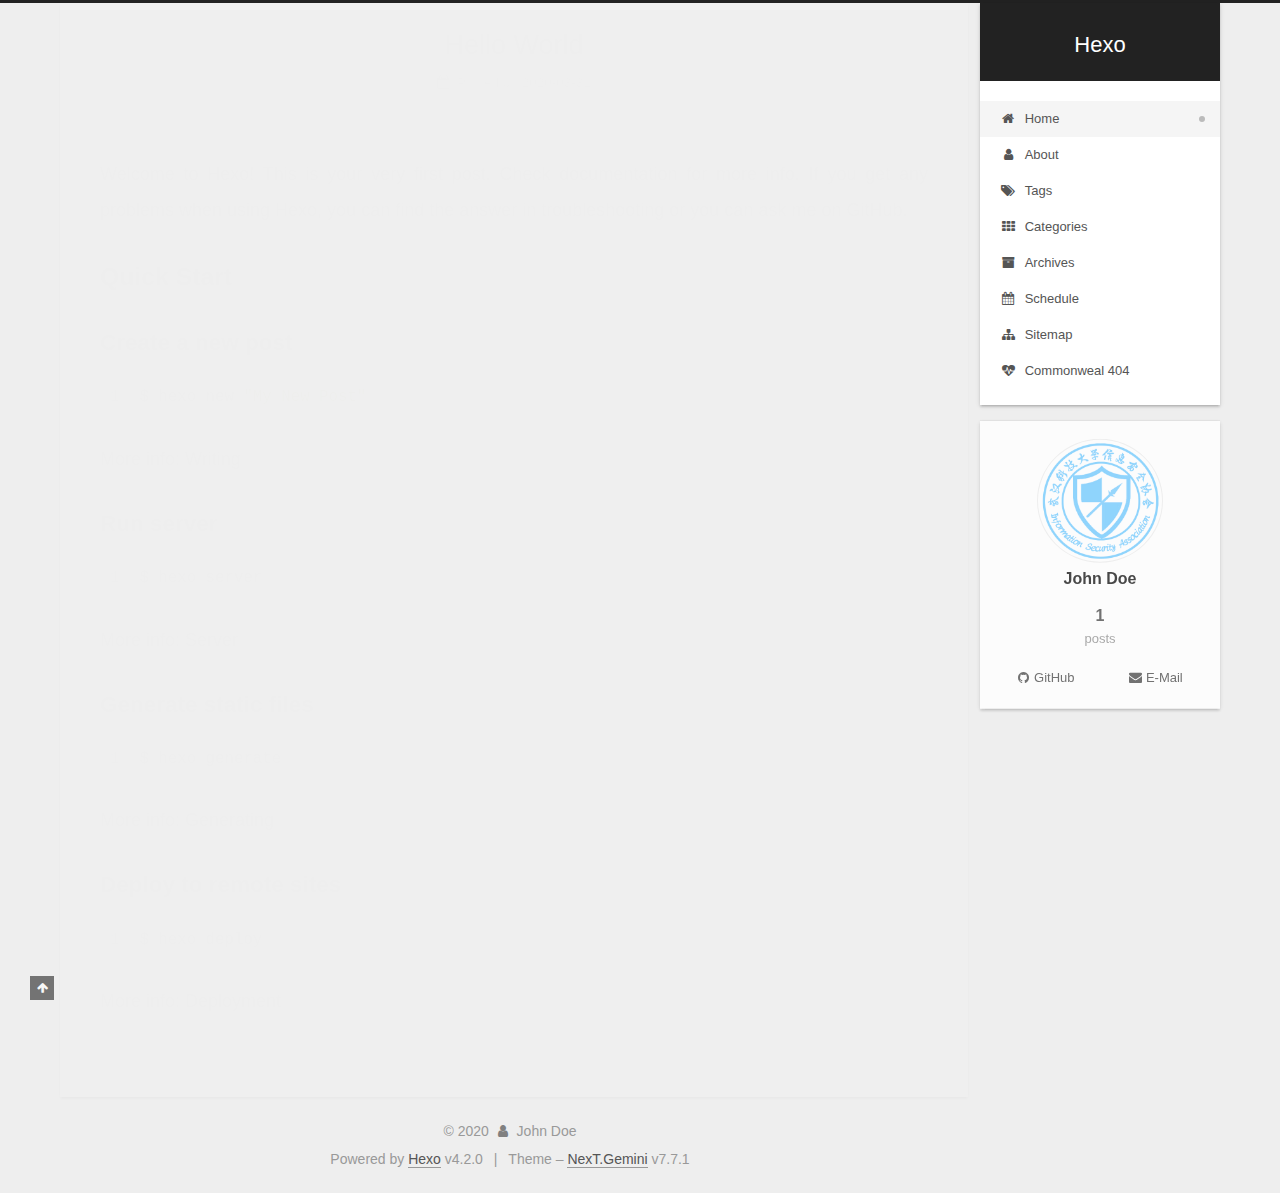
==== commit df98c467: "Site updated: 2020-03-31 22:30:27" ====
--- a/index.html
+++ b/index.html
@@ -24,7 +24,7 @@
     scheme: 'Gemini',
     version: '7.7.1',
     exturl: false,
-    sidebar: {"position":"left","display":"post","padding":18,"offset":12,"onmobile":false},
+    sidebar: {"position":"right","display":"post","padding":18,"offset":12,"onmobile":false},
     copycode: {"enable":false,"show_result":false,"style":null},
     back2top: {"enable":true,"sidebar":false,"scrollpercent":false},
     bookmark: {"enable":false,"color":"#222","save":"auto"},
@@ -198,7 +198,7 @@
     <link itemprop="mainEntityOfPage" href="http://yoursite.com/2020/03/31/hello-world/">
 
     <span hidden itemprop="author" itemscope itemtype="http://schema.org/Person">
-      <meta itemprop="image" content="/images/avatar.gif">
+      <meta itemprop="image" content="/uploads/logo.png">
       <meta itemprop="name" content="John Doe">
       <meta itemprop="description" content="">
     </span>
@@ -320,6 +320,8 @@
 
       <div class="site-overview-wrap sidebar-panel">
         <div class="site-author motion-element" itemprop="author" itemscope itemtype="http://schema.org/Person">
+    <img class="site-author-image" itemprop="image" alt="John Doe"
+      src="/uploads/logo.png">
   <p class="site-author-name" itemprop="name">John Doe</p>
   <div class="site-description" itemprop="description"></div>
 </div>
--- a/css/main.css
+++ b/css/main.css
@@ -337,31 +337,28 @@
   margin-top: 3px;
 }
 .toggle.toggle-arrow .toggle-line-first {
-  left: 50%;
   top: 2px;
+  transform: rotate(-45deg);
+  width: 50%;
+}
+.toggle.toggle-arrow .toggle-line-middle {
+  width: 90%;
+}
+.toggle.toggle-arrow .toggle-line-last {
+  top: -2px;
   transform: rotate(45deg);
   width: 50%;
 }
-.toggle.toggle-arrow .toggle-line-middle {
-  left: 2px;
-  width: 90%;
-}
-.toggle.toggle-arrow .toggle-line-last {
-  left: 50%;
-  top: -2px;
+.toggle.toggle-close .toggle-line-first {
+  top: 5px;
   transform: rotate(-45deg);
-  width: 50%;
-}
-.toggle.toggle-close .toggle-line-first {
-  transform: rotate(-45deg);
-  top: 5px;
 }
 .toggle.toggle-close .toggle-line-middle {
   opacity: 0;
 }
 .toggle.toggle-close .toggle-line-last {
+  top: -5px;
   transform: rotate(45deg);
-  top: -5px;
 }
 .highlight,
 pre {
@@ -1154,7 +1151,7 @@
 }
 .links-of-author a::before,
 .links-of-author span.exturl::before {
-  background: #5e94ff;
+  background: #bfc7ff;
   border-radius: 50%;
   content: ' ';
   display: inline-block;
@@ -2178,7 +2175,6 @@
   align-items: flex-start;
   display: flex;
   justify-content: space-between;
-  flex-direction: row-reverse;
 }
 @media (max-width: 991px) {
   .main-inner {
@@ -2200,17 +2196,14 @@
     width: 100%;
   }
 }
+.header-inner {
+  right: 0;
+}
+.book-mark-link {
+  left: 30px;
+}
 .footer-inner {
-  padding-left: 260px;
-}
-.back-to-top {
-  left: auto;
-  right: 30px;
-}
-@media (max-width: 991px) {
-  .back-to-top {
-    right: 20px;
-  }
+  padding-right: 260px;
 }
 @media (max-width: 991px) {
   .footer-inner {
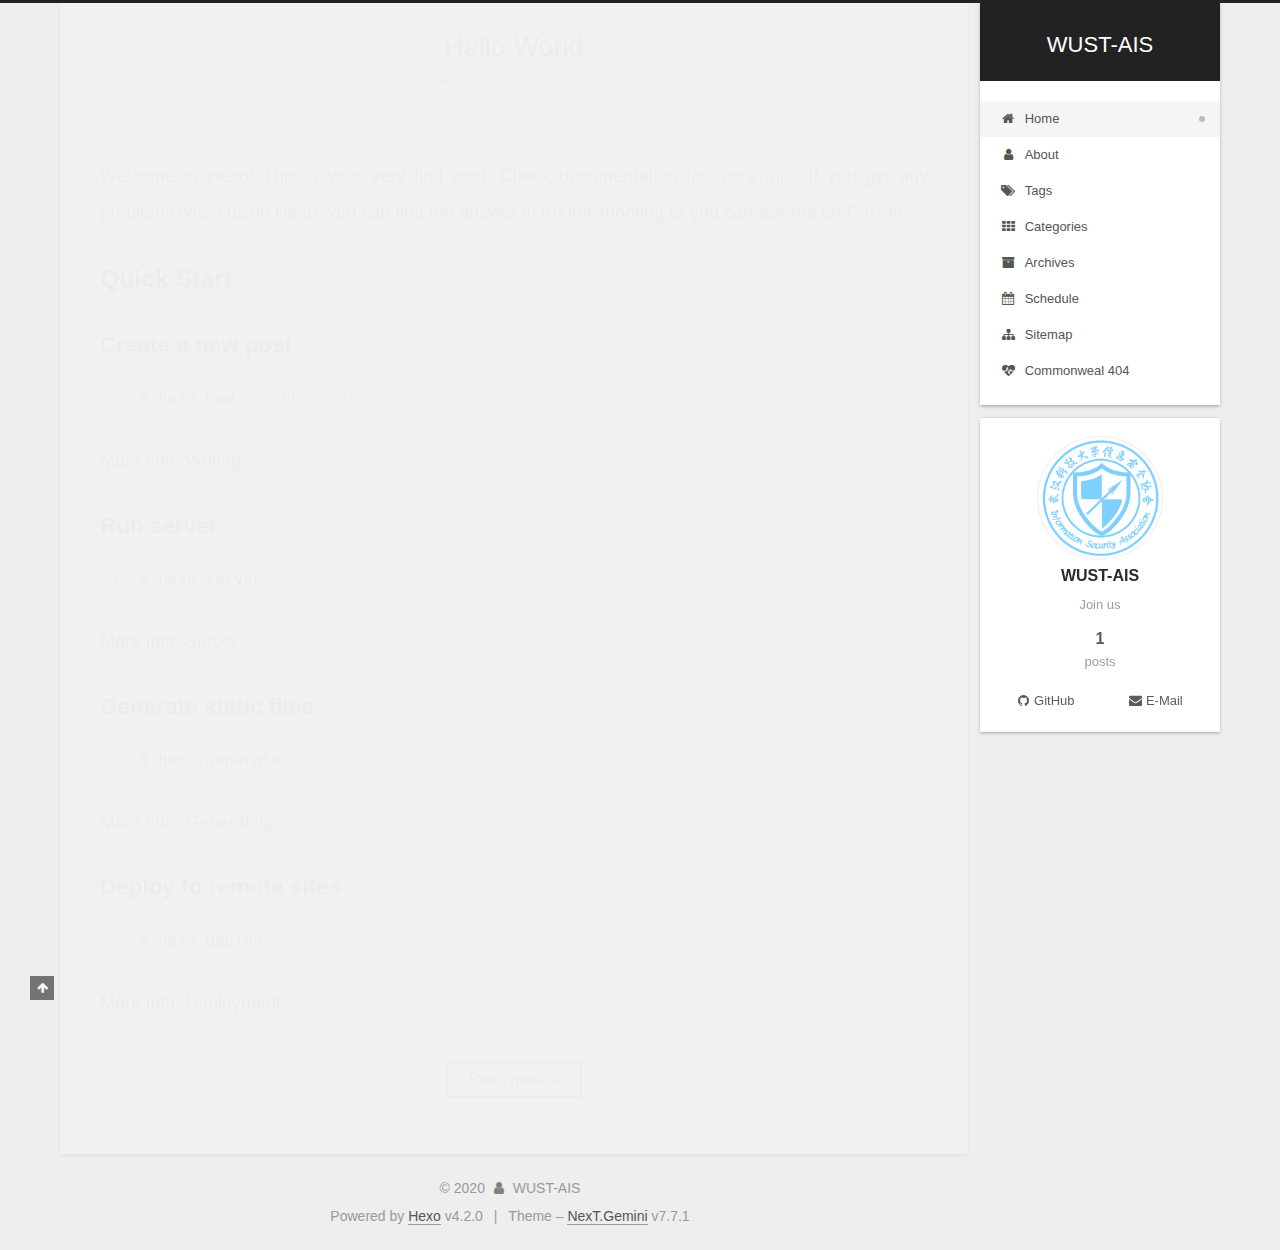
==== commit 7f3a116a: "Site updated: 2020-03-31 22:37:33" ====
--- a/index.html
+++ b/index.html
@@ -46,12 +46,14 @@
   };
 </script>
 
-  <meta property="og:type" content="website">
-<meta property="og:title" content="Hexo">
+  <meta name="description" content="Join us">
+<meta property="og:type" content="website">
+<meta property="og:title" content="WUST-AIS">
 <meta property="og:url" content="http://yoursite.com/index.html">
-<meta property="og:site_name" content="Hexo">
+<meta property="og:site_name" content="WUST-AIS">
+<meta property="og:description" content="Join us">
 <meta property="og:locale" content="en_US">
-<meta property="article:author" content="John Doe">
+<meta property="article:author" content="WUST-AIS">
 <meta name="twitter:card" content="summary">
 
 <link rel="canonical" href="http://yoursite.com/">
@@ -66,7 +68,7 @@
   };
 </script>
 
-  <title>Hexo</title>
+  <title>WUST-AIS</title>
   
 
 
@@ -110,7 +112,7 @@
     <div>
       <a href="/" class="brand" rel="start">
         <span class="logo-line-before"><i></i></span>
-        <span class="site-title">Hexo</span>
+        <span class="site-title">WUST-AIS</span>
         <span class="logo-line-after"><i></i></span>
       </a>
     </div>
@@ -199,12 +201,12 @@
 
     <span hidden itemprop="author" itemscope itemtype="http://schema.org/Person">
       <meta itemprop="image" content="/uploads/logo.png">
-      <meta itemprop="name" content="John Doe">
-      <meta itemprop="description" content="">
+      <meta itemprop="name" content="WUST-AIS">
+      <meta itemprop="description" content="Join us">
     </span>
 
     <span hidden itemprop="publisher" itemscope itemtype="http://schema.org/Organization">
-      <meta itemprop="name" content="Hexo">
+      <meta itemprop="name" content="WUST-AIS">
     </span>
       <header class="post-header">
         <h1 class="post-title" itemprop="name headline">
@@ -218,8 +220,9 @@
                 <i class="fa fa-calendar-o"></i>
               </span>
               <span class="post-meta-item-text">Posted on</span>
-
-              <time title="Created: 2020-03-31 20:39:08" itemprop="dateCreated datePublished" datetime="2020-03-31T20:39:08+08:00">2020-03-31</time>
+              
+
+              <time title="Created: 2020-03-31 20:39:08 / Modified: 22:37:18" itemprop="dateCreated datePublished" datetime="2020-03-31T20:39:08+08:00">2020-03-31</time>
             </span>
 
           
@@ -246,7 +249,14 @@
 <h3 id="Deploy-to-remote-sites"><a href="#Deploy-to-remote-sites" class="headerlink" title="Deploy to remote sites"></a>Deploy to remote sites</h3><figure class="highlight bash"><table><tr><td class="gutter"><pre><span class="line">1</span><br></pre></td><td class="code"><pre><span class="line">$ hexo deploy</span><br></pre></td></tr></table></figure>
 
 <p>More info: <a href="https://hexo.io/docs/one-command-deployment.html" target="_blank" rel="noopener">Deployment</a></p>
-
+          <!--noindex-->
+            <div class="post-button">
+              <a class="btn" href="/2020/03/31/hello-world/#more" rel="contents">
+                Read more &raquo;
+              </a>
+            </div>
+          <!--/noindex-->
+        
       
     </div>
 
@@ -320,10 +330,10 @@
 
       <div class="site-overview-wrap sidebar-panel">
         <div class="site-author motion-element" itemprop="author" itemscope itemtype="http://schema.org/Person">
-    <img class="site-author-image" itemprop="image" alt="John Doe"
+    <img class="site-author-image" itemprop="image" alt="WUST-AIS"
       src="/uploads/logo.png">
-  <p class="site-author-name" itemprop="name">John Doe</p>
-  <div class="site-description" itemprop="description"></div>
+  <p class="site-author-name" itemprop="name">WUST-AIS</p>
+  <div class="site-description" itemprop="description">Join us</div>
 </div>
 <div class="site-state-wrap motion-element">
   <nav class="site-state">
@@ -368,7 +378,7 @@
   <span class="with-love">
     <i class="fa fa-user"></i>
   </span>
-  <span class="author" itemprop="copyrightHolder">John Doe</span>
+  <span class="author" itemprop="copyrightHolder">WUST-AIS</span>
 </div>
   <div class="powered-by">Powered by <a href="https://hexo.io/" class="theme-link" rel="noopener" target="_blank">Hexo</a> v4.2.0
   </div>
--- a/css/main.css
+++ b/css/main.css
@@ -1151,7 +1151,7 @@
 }
 .links-of-author a::before,
 .links-of-author span.exturl::before {
-  background: #bfc7ff;
+  background: #372058;
   border-radius: 50%;
   content: ' ';
   display: inline-block;
